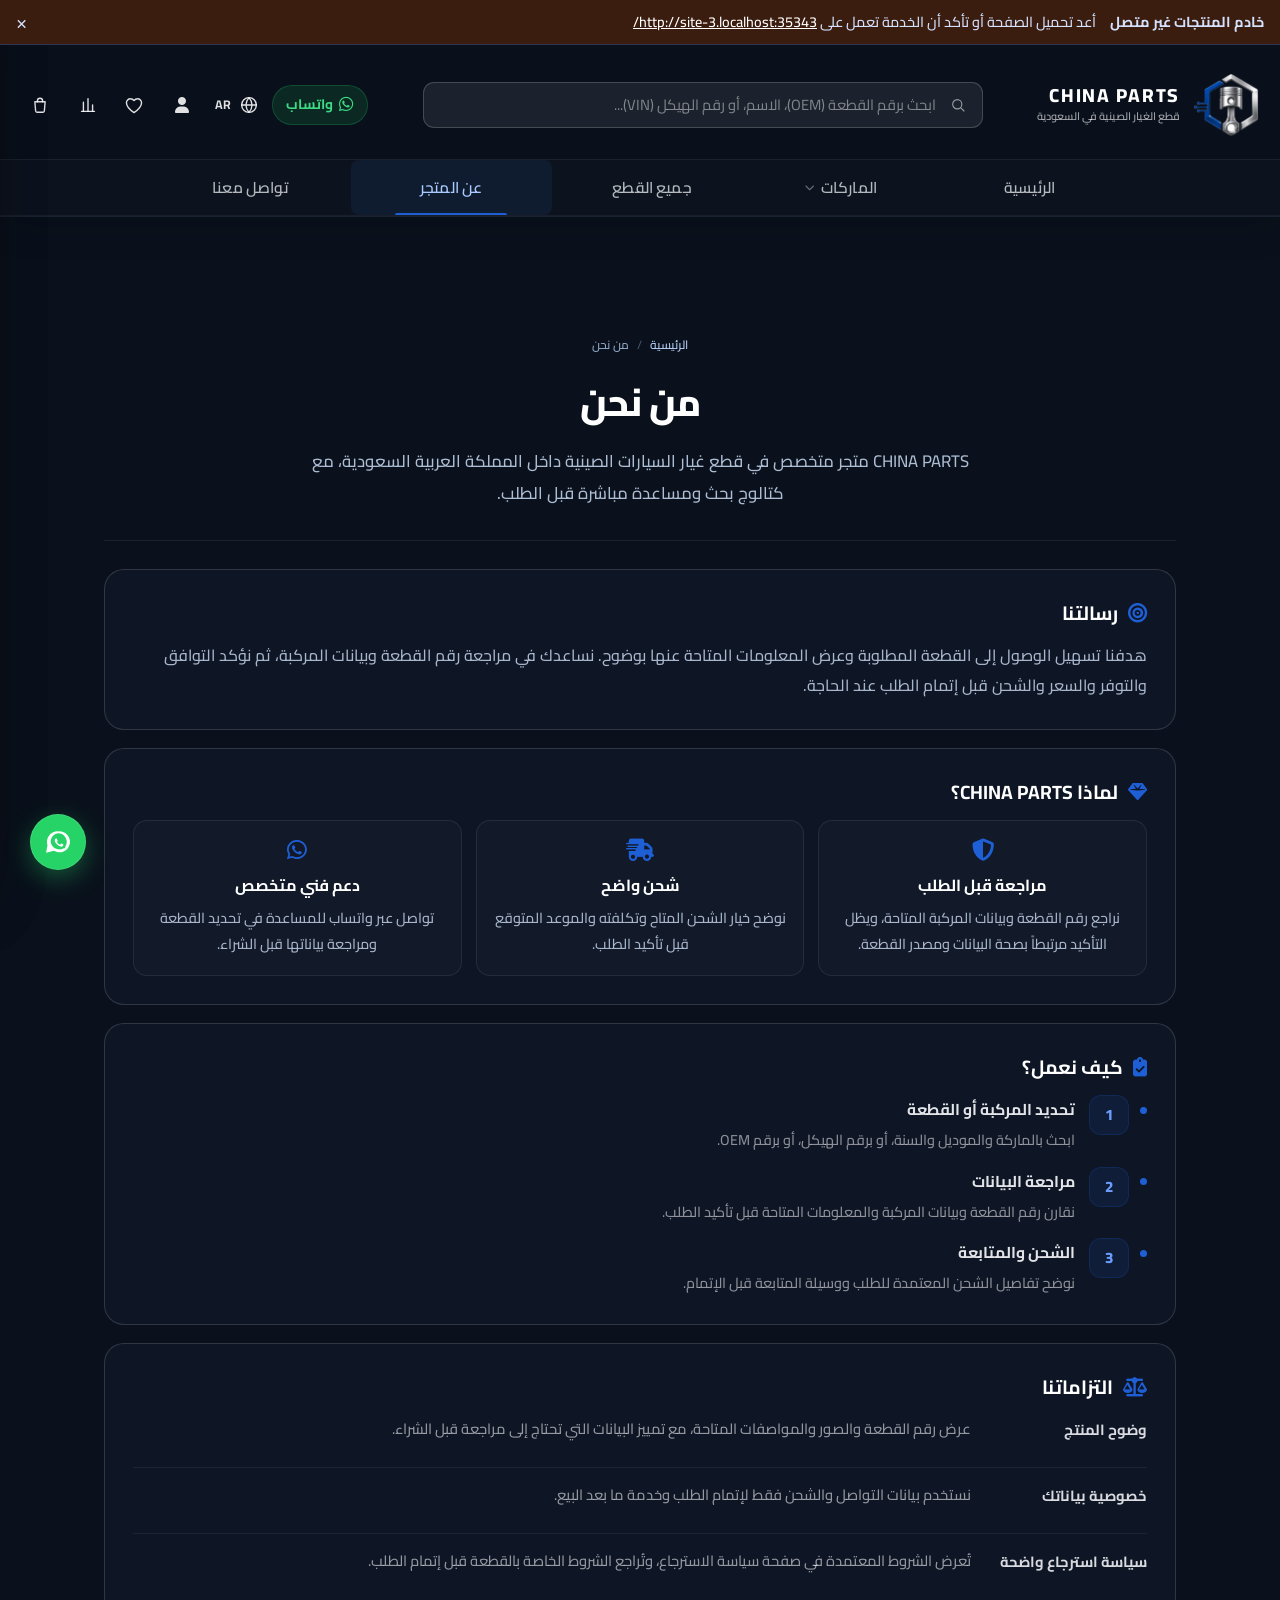
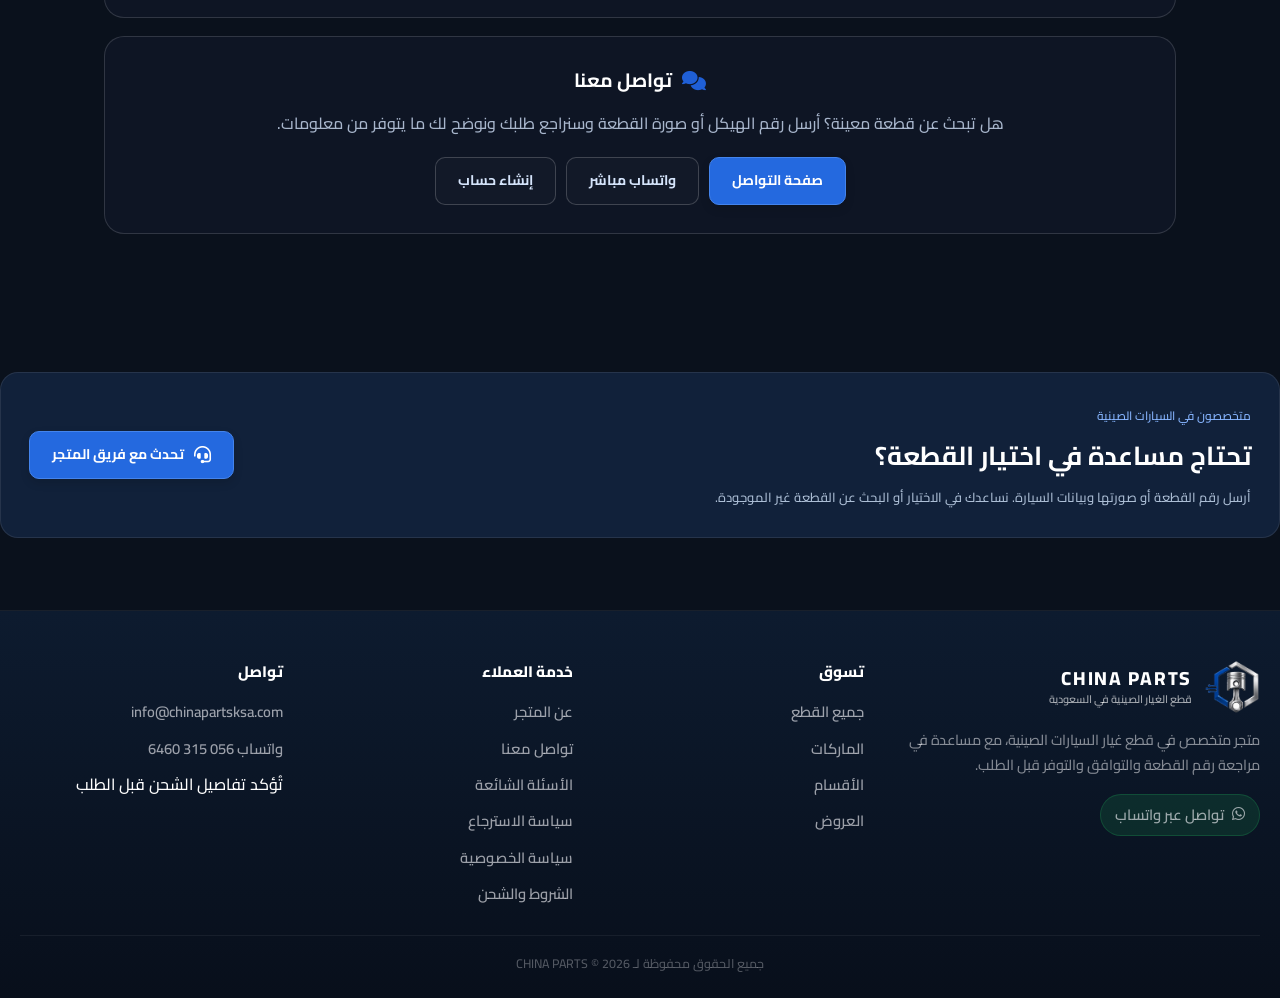
==== about.html @ 5eef3cdd "Deliver a curated CHINA PARTS storefront source branch. Include the hardened Python storefront, craw" ====
﻿<!DOCTYPE html>
<html lang="ar" dir="rtl">
<head>
    <meta charset="UTF-8">
    <meta name="viewport" content="width=device-width, initial-scale=1.0, viewport-fit=cover">
    <title>من نحن | CHINA PARTS</title>
    <meta name="description" content="تعرف على متجر CHINA PARTS المتخصص في قطع غيار السيارات الصينية في السعودية.">
    <meta name="robots" content="index,follow">
    <link rel="canonical" href="https://chinapartsksa.com/about.html">
    <meta property="og:type" content="website">
    <meta property="og:site_name" content="CHINA PARTS">
    <meta property="og:locale" content="ar_SA">
    <meta property="og:url" content="https://chinapartsksa.com/about.html">
    <meta property="og:title" content="من نحن | CHINA PARTS">
    <meta property="og:description" content="تعرف على متجر CHINA PARTS المتخصص في قطع غيار السيارات الصينية في السعودية.">
    <meta property="og:image" content="https://chinapartsksa.com/images/brand/china-parts-mark.png">
    <meta name="twitter:card" content="summary_large_image">
    <link rel="stylesheet" href="https://cdnjs.cloudflare.com/ajax/libs/font-awesome/6.4.0/css/all.min.css">
    <link rel="icon" href="images/brand/favicon.png?v=192" type="image/png">
    <link rel="apple-touch-icon" href="images/brand/china-parts-mark.png?v=192">
    <link rel="stylesheet" href="style.css?v=copy230">
</head>
<body>
    <header class="site-header">
        <div class="container header-main">
            <a href="index.html" class="logo">
                <span class="logo-mark" aria-hidden="true">
                    <img class="logo-mark-img" src="images/brand/china-parts-mark.png?v=192" width="96" height="96" alt="">
                </span>
                <span class="logo-text">
                    <strong data-translate="logo_text">CHINA PARTS</strong>
                    <small data-translate="logo_tagline">قطع الغيار الصينية في السعودية</small>
                </span>
            </a>
            <div class="global-search-container">
                <div class="global-search-input" style="position: relative;">
                    <input type="text" id="global-search-input" placeholder="ابحث برقم القطعة (OEM)، الاسم، أو رقم الهيكل (VIN)..." data-translate-placeholder="search_placeholder" autocomplete="off">
                    <i class="fa-solid fa-magnifying-glass"></i>
                </div>
                <div id="global-search-results" class="global-search-results" hidden>
                    <div id="global-search-loading" class="global-search-loading" hidden>
                        <i class="fa-solid fa-circle-notch fa-spin"></i> جاري البحث...
                    </div>
                    <div id="global-search-vin-notice" class="global-search-vin-notice" hidden>
                        <i class="fa-solid fa-car"></i> <span id="vin-vehicle-name"></span>
                    </div>
                    <div id="global-search-list"></div>
                </div>
            </div>
            <div class="header-actions">
                <a class="header-wa-link" href="https://wa.me/966563156460" target="_blank" rel="noopener" aria-label="واتساب">
                    <i class="fa-brands fa-whatsapp" aria-hidden="true"></i>
                    <span>واتساب</span>
                </a>
                <button class="btn-icon cart-trigger" type="button" aria-label="السلة">
                    <i class="fa-solid fa-bag-shopping"></i>
                    <span class="badge cart-badge" style="display:none">0</span>
                </button>
                <button class="mobile-menu-btn" type="button" aria-label="القائمة"><i class="fa-solid fa-bars"></i></button>
            </div>
        </div>
        <nav class="header-nav" aria-label="القائمة الرئيسية">
            <div class="container">
                <div class="nav-links">
                    <a href="index.html" class="nav-link" data-translate="home">الرئيسية</a>
                    <div class="dropdown">
                        <a href="#" class="nav-link"><span data-translate="brands">الماركات</span> <i class="fa-solid fa-chevron-down"></i></a>
                        <div class="dropdown-menu" id="brands-dropdown-menu"></div>
                    </div>
                    <a href="collection.html" class="nav-link" data-translate="all_parts">جميع القطع</a>
                    <a href="about.html" class="nav-link active" data-translate="about">عن المتجر</a>
                    <a href="contact.html" class="nav-link" data-translate="contact">تواصل معنا</a>
                </div>
            </div>
        </nav>
    </header>

    <main class="content-page">
        <div class="content-page-header">
            <div class="page-breadcrumb">
                <a href="index.html">الرئيسية</a>
                <span class="sep">/</span>
                <span>من نحن</span>
            </div>
            <h1>من نحن</h1>
            <p>CHINA PARTS متجر متخصص في قطع غيار السيارات الصينية داخل المملكة العربية السعودية، مع كتالوج بحث ومساعدة مباشرة قبل الطلب.</p>
        </div>

        <section class="content-panel">
            <h2><i class="fa-solid fa-bullseye"></i> رسالتنا</h2>
            <p>هدفنا تسهيل الوصول إلى القطعة المطلوبة وعرض المعلومات المتاحة عنها بوضوح. نساعدك في مراجعة رقم القطعة وبيانات المركبة، ثم نؤكد التوافق والتوفر والسعر والشحن قبل إتمام الطلب عند الحاجة.</p>
        </section>

        <section class="content-panel">
            <h2><i class="fa-solid fa-gem"></i> لماذا CHINA PARTS؟</h2>
            <div class="about-points">
                <div class="about-point">
                    <i class="fa-solid fa-shield-halved"></i>
                    <strong>مراجعة قبل الطلب</strong>
                    <span>نراجع رقم القطعة وبيانات المركبة المتاحة، ويظل التأكيد مرتبطاً بصحة البيانات ومصدر القطعة.</span>
                </div>
                <div class="about-point">
                    <i class="fa-solid fa-truck-fast"></i>
                    <strong>شحن واضح</strong>
                    <span>نوضح خيار الشحن المتاح وتكلفته والموعد المتوقع قبل تأكيد الطلب.</span>
                </div>
                <div class="about-point">
                    <i class="fa-brands fa-whatsapp"></i>
                    <strong>دعم فني متخصص</strong>
                    <span>تواصل عبر واتساب للمساعدة في تحديد القطعة ومراجعة بياناتها قبل الشراء.</span>
                </div>
            </div>
        </section>

        <section class="content-panel">
            <h2><i class="fa-solid fa-clipboard-check"></i> كيف نعمل؟</h2>
            <ol class="policy-flow">
                <li>
                    <span class="policy-flow-num">1</span>
                    <div>
                        <strong>تحديد المركبة أو القطعة</strong>
                        <p>ابحث بالماركة والموديل والسنة، أو برقم الهيكل، أو برقم OEM.</p>
                    </div>
                </li>
                <li>
                    <span class="policy-flow-num">2</span>
                    <div>
                        <strong>مراجعة البيانات</strong>
                        <p>نقارن رقم القطعة وبيانات المركبة والمعلومات المتاحة قبل تأكيد الطلب.</p>
                    </div>
                </li>
                <li>
                    <span class="policy-flow-num">3</span>
                    <div>
                        <strong>الشحن والمتابعة</strong>
                        <p>نوضح تفاصيل الشحن المعتمدة للطلب ووسيلة المتابعة قبل الإتمام.</p>
                    </div>
                </li>
            </ol>
        </section>

        <section class="content-panel">
            <h2><i class="fa-solid fa-scale-balanced"></i> التزاماتنا</h2>
            <ul class="policy-terms">
                <li>
                    <span class="policy-term-title">وضوح المنتج</span>
                    <span class="policy-term-desc">عرض رقم القطعة والصور والمواصفات المتاحة، مع تمييز البيانات التي تحتاج إلى مراجعة قبل الشراء.</span>
                </li>
                <li>
                    <span class="policy-term-title">خصوصية بياناتك</span>
                    <span class="policy-term-desc">نستخدم بيانات التواصل والشحن فقط لإتمام الطلب وخدمة ما بعد البيع.</span>
                </li>
                <li>
                    <span class="policy-term-title">سياسة استرجاع واضحة</span>
                    <span class="policy-term-desc">تُعرض الشروط المعتمدة في صفحة سياسة الاسترجاع، وتُراجع الشروط الخاصة بالقطعة قبل إتمام الطلب.</span>
                </li>
            </ul>
        </section>

        <section class="content-panel" style="text-align:center;">
            <h2 style="justify-content:center;"><i class="fa-solid fa-comments"></i> تواصل معنا</h2>
            <p style="margin-bottom:18px;">هل تبحث عن قطعة معينة؟ أرسل رقم الهيكل أو صورة القطعة وسنراجع طلبك ونوضح لك ما يتوفر من معلومات.</p>
            <div style="display:flex; gap:10px; justify-content:center; flex-wrap:wrap;">
                <a class="btn btn-primary" href="contact.html">صفحة التواصل</a>
                <a class="btn btn-outline" href="https://wa.me/966563156460" target="_blank" rel="noopener">واتساب مباشر</a>
                <a class="btn btn-outline" href="account.html">إنشاء حساب</a>
            </div>
        </section>
    </main>

    <footer class="site-footer">
                <div class="container footer-shell">
            <div class="footer-grid">
                <div class="footer-col footer-col-brand">
                    <div class="footer-brand-block">
                        <a href="index.html" class="logo">
                            <span class="logo-mark" aria-hidden="true">
                                <img class="logo-mark-img" src="images/brand/china-parts-mark.png?v=192" width="48" height="48" alt="CHINA PARTS">
                            </span>
                            <span class="logo-text">
                                <strong data-translate="logo_text">CHINA PARTS</strong>
                                <small data-translate="logo_tagline">قطع الغيار الصينية في السعودية</small>
                            </span>
                        </a>
                        <p class="footer-tag">متجر متخصص في قطع غيار السيارات الصينية، مع مساعدة في مراجعة رقم القطعة والتوافق والتوفر قبل الطلب.</p>
                        <a class="footer-wa" href="https://wa.me/966563156460" target="_blank" rel="noopener">
                            <i class="fa-brands fa-whatsapp" aria-hidden="true"></i> تواصل عبر واتساب
                        </a>
                    </div>
                </div>
                <div class="footer-col">
                    <h3>تسوق</h3>
                    <ul>
                        <li><a href="collection.html" data-translate="all_parts">جميع القطع</a></li>
                        <li><a href="index.html#brands-section">الماركات</a></li>
                        <li><a href="index.html#categories-section">الأقسام</a></li>
                        <li><a href="index.html#offers-section">العروض</a></li>
                    </ul>
                </div>
                <div class="footer-col">
                    <h3>خدمة العملاء</h3>
                    <ul>
                        <li><a href="about.html" data-translate="about">عن المتجر</a></li>
                        <li><a href="contact.html" data-translate="contact">تواصل معنا</a></li>
                        <li><a href="faq.html">الأسئلة الشائعة</a></li>
                        <li><a href="policy.html" data-translate="footer_policy_return">سياسة الاسترجاع</a></li>
                        <li><a href="privacy.html">سياسة الخصوصية</a></li>
                        <li><a href="terms.html">الشروط والشحن</a></li>
                    </ul>
                </div>
                <div class="footer-col">
                    <h3>تواصل</h3>
                    <ul>
                        <li><a href="mailto:info@chinapartsksa.com">info@chinapartsksa.com</a></li>
                        <li><a href="https://wa.me/966563156460" target="_blank" rel="noopener">واتساب 056 315 6460</a></li>
                        <li>تُؤكد تفاصيل الشحن قبل الطلب</li>
                    </ul>
                </div>
            </div>
            <p class="footer-copy" data-translate="copyright">&copy; 2026 CHINA PARTS — جميع الحقوق محفوظة</p>
        </div>
    </footer>

    <div class="drawer-overlay" id="drawer-overlay"></div>
    <div class="cart-drawer" id="cart-drawer">
        <div class="cart-header">
            <h3><i class="fa-solid fa-cart-shopping"></i> <span data-translate="cart_title">سلة المشتريات</span></h3>
            <button class="close-drawer"><i class="fa-solid fa-xmark"></i></button>
        </div>
        <div class="cart-body" id="cart-items-container"></div>
        <div class="cart-footer">
            <div class="cart-total"><span data-translate="total">المجموع:</span><span id="cart-total-price">0.00 ر.س</span></div>
            <button class="btn btn-primary btn-checkout" onclick="proceedToCheckout()" data-translate="checkout_btn">إرسال طلب التحقق</button>
        </div>
    </div>

    <script>window.ZID_LIVE = false; window.SALLA_LIVE = false;</script>
    <script src="ads-tracker.js?v=ads1"></script>
    <script src="app.js?v=copy230"></script>
<script src="store-experience.js?v=1" defer></script>
<script src="store-motion.js?v=1" defer></script>
</body>
</html>
---- style.css ----
@import url('https://fonts.googleapis.com/css2?family=Cairo:wght@500;600;700;800&display=swap');

:root {
  /* CHINA PARTS — blue/silver/white brand system */
  --color-bg: #0a111c;
  --color-surface: #0e1524;
  --color-surface-hover: #162033;
  --color-surface-light: #ffffff;
  --color-primary: #1f5fd6;
  --color-primary-dark: #1647a8;
  --color-primary-soft: rgba(31, 95, 214, 0.16);
  --color-secondary: #8fa3c2;
  --color-text-main: #ffffff;
  --color-text-muted: #a8b6cc;
  --color-soft-plate: #ffffff;
  --color-border: rgba(255, 255, 255, 0.14);
  --color-success: #00c853;
  --color-error: #ff3d00;
  --color-warning: #ffc107;

  --glass-bg: rgba(14, 21, 36, 0.92);
  --glass-border: rgba(255, 255, 255, 0.12);

  --font-ar: 'Cairo', 'Segoe UI', Tahoma, sans-serif;
  --font-en: 'Cairo', 'Segoe UI', Tahoma, sans-serif;

  --container-max-width: 1300px;
  --border-radius-sm: 8px;
  --border-radius-md: 12px;
  --border-radius-lg: 18px;
  --border-radius-pill: 50px;

  --shadow-sm: 0 4px 12px rgba(0, 0, 0, 0.18);
  --shadow-md: 0 10px 28px rgba(0, 0, 0, 0.28);
  --shadow-lg: 0 20px 48px rgba(0, 0, 0, 0.4);
  --shadow-glow: 0 0 26px rgba(31, 95, 214, 0.28);
  --transition-fast: 0.2s cubic-bezier(0.4, 0, 0.2, 1);
  --transition-smooth: 0.4s cubic-bezier(0.4, 0, 0.2, 1);

  --z-header: 1000;
  --z-dropdown: 1050;
  --z-drawer: 1100;
  --z-overlay: 1090;
  --z-toast: 1200;
}

/* Reset & Base */
*, *::before, *::after {
  box-sizing: border-box;
  margin: 0;
  padding: 0;
}

html {
  scroll-behavior: smooth;
  overflow-x: clip;
}

body {
  font-family: var(--font-ar);
  background-color: var(--color-bg);
  color: var(--color-text-main);
  line-height: 1.65;
  font-size: 16px;
  font-weight: 500;
  direction: rtl;
  overflow-x: clip;
  -webkit-font-smoothing: antialiased;
  -moz-osx-font-smoothing: grayscale;
  text-rendering: optimizeLegibility;
  font-synthesis: none;
  width: 100%;
  min-width: 0;
}

a {
  color: inherit;
  text-decoration: none;
  transition: color var(--transition-fast);
}

ul {
  list-style: none;
}

img {
  max-width: 100%;
  height: auto;
  display: block;
}

button, input, select {
  font-family: inherit;
  outline: none;
  border: none;
}

/* Utilities */
.container {
  max-width: var(--container-max-width);
  margin: 0 auto;
  padding-inline: 20px;
  width: 100%;
  box-sizing: border-box;
}
.d-flex { display: flex; }
.align-center { align-items: center; }
.justify-between { justify-content: space-between; }
.justify-center { justify-content: center; }
.gap-1 { gap: 0.5rem; }
.gap-2 { gap: 1rem; }
.gap-3 { gap: 1.5rem; }
.text-center { text-align: center; }
.text-primary { color: var(--color-primary); }
.text-muted { color: var(--color-text-muted); }
.mt-1 { margin-top: 1rem; }
.mt-2 { margin-top: 2rem; }
.mt-3 { margin-top: 3rem; }
.mb-1 { margin-bottom: 1rem; }
.mb-2 { margin-bottom: 2rem; }
.mb-3 { margin-bottom: 3rem; }

/* Buttons */
.btn {
  display: inline-flex;
  align-items: center;
  justify-content: center;
  gap: 0.5rem;
  padding: 0.75rem 1.5rem;
  border-radius: var(--border-radius-pill);
  font-weight: 700;
  cursor: pointer;
  transition: all var(--transition-smooth);
  text-transform: none;
  letter-spacing: 0;
}

.btn-primary {
  background: var(--color-primary);
  color: #fff;
  box-shadow: var(--shadow-glow);
}
.btn-primary:hover {
  background: var(--color-primary-dark);
  transform: translateY(-2px);
  box-shadow: 0 0 25px rgba(31, 95, 214, 0.45);
}
.btn:disabled,
.btn-primary:disabled,
.btn-outline:disabled {
  opacity: 0.55;
  cursor: not-allowed;
  transform: none;
  box-shadow: none;
}

.btn-outline {
  background: transparent;
  color: var(--color-primary);
  border: 1.5px solid var(--color-primary);
}
.btn-outline:hover {
  background: rgba(31, 95, 214, 0.12);
  transform: translateY(-2px);
}

.btn-icon {
  width: 40px;
  height: 40px;
  border-radius: 12px;
  background: transparent;
  color: rgba(255, 255, 255, 0.88);
  display: flex;
  align-items: center;
  justify-content: center;
  border: 0;
  cursor: pointer;
  transition: color .15s ease, background-color .15s ease;
  position: relative;
  font-size: 1rem;
  line-height: 1;
  text-decoration: none;
  flex-shrink: 0;
  box-shadow: none;
}
.btn-icon:hover {
  background: rgba(255, 255, 255, 0.1);
  color: #ffffff;
  box-shadow: none;
  border-color: transparent;
}
.btn-icon:active {
  background: rgba(31, 95, 214, 0.14);
  color: #a8c4ff;
}
.btn-icon .ui-icon,
.mobile-menu-btn .ui-icon,
.logo-mark .ui-icon,
.global-search-input .ui-icon {
  width: 22px;
  height: 22px;
  display: block;
  flex-shrink: 0;
  overflow: visible;
}
.btn-icon .badge {
  position: absolute;
  top: 2px;
  left: 2px;
  right: auto;
  background: var(--color-primary);
  color: #fff;
  font-size: 0.62rem;
  font-weight: 800;
  min-width: 15px;
  height: 15px;
  padding: 0 3px;
  border-radius: 999px;
  border: 0;
  display: inline-flex;
  align-items: center;
  justify-content: center;
  line-height: 1;
  letter-spacing: 0;
}

/* Header */
.site-header {
  position: sticky;
  top: 0;
  z-index: var(--z-header);
  background: rgba(10, 17, 28, 0.97);
  border-bottom: 1px solid rgba(170, 190, 230, 0.1);
  padding: 6px 0 0;
  overflow: visible;
}
@supports ((backdrop-filter: blur(1px)) or (-webkit-backdrop-filter: blur(1px))) {
  @media (min-width: 981px) {
    .site-header {
      background: rgba(10, 17, 28, 0.9);
      backdrop-filter: blur(14px);
      -webkit-backdrop-filter: blur(14px);
    }
  }
}
.header-main,
.header-wrapper {
  display: flex;
  flex-wrap: nowrap;
  align-items: center;
  gap: 16px;
  min-height: 108px;
  padding-block: 16px;
}
.logo {
  display: inline-flex;
  align-items: center;
  gap: 12px;
  color: var(--color-text-main);
  flex: 0 0 auto;
  text-decoration: none;
  padding: 0;
  border: 0;
  background: transparent;
  box-shadow: none;
  border-radius: 0;
  max-width: min(460px, 68vw);
}
.logo:hover {
  background: transparent;
  border: 0;
  opacity: 0.94;
}
.logo-mark {
  width: 68px;
  height: 68px;
  border-radius: 0;
  display: grid;
  place-items: center;
  background: transparent;
  border: 0;
  color: #8eb6ff;
  flex-shrink: 0;
  overflow: visible;
  box-shadow: none;
}
.logo-mark img,
.logo-mark-img {
  width: 100%;
  height: 100%;
  display: block;
  object-fit: contain;
  object-position: center;
  border-radius: 0;
  padding: 0;
  background: transparent;
  filter: none;
}
.logo-text {
  display: flex;
  flex-direction: column;
  gap: 3px;
  line-height: 1.12;
  min-width: 0;
  padding-block: 0;
  justify-content: center;
}
.logo-text strong,
.logo > span:not(.logo-mark):not(.logo-text) {
  font-size: 1.18rem;
  font-weight: 800;
  letter-spacing: 0.09em;
  white-space: nowrap;
  font-family: var(--font-en), var(--font-ar), sans-serif;
  color: #ffffff;
  background: none;
  -webkit-text-fill-color: unset;
  text-shadow: none;
  filter: none;
}
.logo-text small {
  font-size: 0.68rem;
  font-weight: 600;
  color: rgba(255, 255, 255, 0.62);
  white-space: normal;
  max-width: 250px;
  line-height: 1.35;
}
.logo i {
  color: inherit;
}
@media (max-width: 980px) {
  .header-main,
  .header-wrapper {
    min-height: 78px;
    gap: 10px;
  }
  .logo {
    gap: 10px;
    padding: 0;
    max-width: min(250px, 56vw);
  }
  .logo-mark {
    width: 48px;
    height: 48px;
  }
  .logo-text strong {
    font-size: 1.1rem;
    letter-spacing: 0.06em;
  }
  .logo-text small {
    display: none;
  }
}
@media (max-width: 576px) {
  .logo-mark {
    width: 44px;
    height: 44px;
  }
  .logo-text strong {
    font-size: 1.02rem;
  }
}

.header-nav {
  border-top: 1px solid rgba(255, 255, 255, 0.06);
  background: rgba(255, 255, 255, 0.01);
}
.header-nav .container {
  display: flex;
  align-items: stretch;
  justify-content: stretch;
}
.nav-links {
  display: flex;
  flex-wrap: nowrap;
  gap: 0;
  align-items: stretch;
  justify-content: space-between;
  min-height: 48px;
  width: 100%;
  max-width: 920px;
  margin-inline: auto;
}
.nav-link {
  display: inline-flex;
  align-items: center;
  justify-content: center;
  flex: 1 1 0;
  gap: 6px;
  font-size: 0.94rem;
  font-weight: 600;
  letter-spacing: 0.01em;
  color: rgba(245, 246, 250, 0.72);
  position: relative;
  padding: 14px 10px;
  border-radius: 0;
  background: transparent;
  transition: color .2s ease;
  white-space: nowrap;
  text-align: center;
}
.nav-link::after {
  content: '';
  position: absolute;
  inset-inline: 18%;
  bottom: 0;
  height: 2px;
  border-radius: 2px 2px 0 0;
  background: transparent;
  transition: background-color .2s ease;
}
.nav-link:hover {
  color: #fff;
  background: transparent;
}
.nav-link:hover::after {
  background: rgba(255, 255, 255, 0.28);
}
.nav-link.active {
  color: #7eabff;
  background: transparent;
}
.nav-link.active::after {
  background: #1f5fd6;
}
.nav-link .fa-chevron-down {
  font-size: 0.62rem;
  opacity: 0.55;
  margin-inline-start: 0;
  transition: transform .2s ease;
}
.dropdown.is-open > .nav-link .fa-chevron-down,
.dropdown:hover > .nav-link .fa-chevron-down {
  transform: rotate(180deg);
}

.header-actions {
  display: flex;
  align-items: center;
  gap: 8px;
  flex: 0 0 auto;
}
.header-wa-link {
  display: inline-flex;
  align-items: center;
  gap: 6px;
  height: 40px;
  padding: 0 13px;
  border-radius: 999px;
  background: rgba(37, 211, 102, 0.12);
  color: #3ddc84;
  border: 1px solid rgba(37, 211, 102, 0.22);
  font-size: 0.86rem;
  font-weight: 700;
  white-space: nowrap;
  transition: background .18s ease, transform .18s ease;
}
.header-wa-link:hover {
  background: rgba(37, 211, 102, 0.2);
  color: #5ee89a;
  transform: translateY(-1px);
}
.header-wa-link i {
  font-size: 1.05rem;
}
.lang-switcher-container {
  position: relative;
  flex: 0 0 auto;
}
.lang-switcher-btn {
  gap: 6px;
  min-width: 54px;
  padding-inline: 10px;
  font-size: 0.9rem;
}
.lang-switcher-btn .lang-label {
  font-size: 0.78rem;
  font-weight: 700;
  letter-spacing: 0.04em;
}
.lang-dropdown {
  position: absolute;
  top: calc(100% + 8px);
  inset-inline-end: 0;
  min-width: 148px;
  max-height: 260px;
  overflow-y: auto;
  background: #10141c;
  border: 1px solid rgba(255, 255, 255, 0.1);
  border-radius: 12px;
  box-shadow: 0 16px 36px rgba(0, 0, 0, 0.45);
  z-index: var(--z-dropdown);
  padding: 6px;
}
.lang-dropdown[hidden] {
  display: none !important;
}
.lang-dropdown button {
  display: block;
  width: 100%;
  text-align: start;
  padding: 10px 12px;
  border: 0;
  border-radius: 8px;
  background: transparent;
  color: rgba(245, 246, 250, 0.88);
  font-size: 0.9rem;
  font-family: inherit;
  cursor: pointer;
}
.lang-dropdown button:hover {
  background: rgba(31, 95, 214, 0.12);
  color: #fff;
}
.global-search-container {
  flex: 1 1 auto;
  width: auto;
  max-width: 520px;
  margin: 0;
  position: relative;
  min-width: 0;
}
.global-search-container:focus-within {
  max-width: 560px;
}

@media (min-width: 981px) {
  .header-main,
  .header-wrapper {
    display: grid;
    grid-template-columns: auto minmax(280px, 1fr) auto;
    gap: 16px 20px;
    align-items: center;
  }
  .logo {
    grid-column: 1;
  }
  .global-search-container {
    grid-column: 2;
    width: min(560px, 100%);
    max-width: 560px;
    justify-self: center;
    margin-inline: 0;
  }
  .global-search-container:focus-within {
    max-width: 600px;
    width: min(600px, 100%);
  }
  .header-actions {
    grid-column: 3;
    justify-self: end;
  }
  .header-nav .container {
    padding-inline: 20px;
  }
  .nav-links {
    max-width: 980px;
    justify-content: space-between;
    gap: 0;
  }
  .nav-link {
    padding: 15px 12px;
    font-size: 0.97rem;
  }
  .nav-link::after {
    inset-inline: 22%;
  }
}

.mobile-menu-btn {
  display: none;
  width: 36px;
  height: 36px;
  border-radius: 10px;
  font-size: 1rem;
  background: transparent;
  color: rgba(245, 246, 250, 0.88);
  border: 0;
  align-items: center;
  justify-content: center;
  cursor: pointer;
  flex-shrink: 0;
}
.mobile-menu-btn .ui-icon {
  width: 20px;
  height: 20px;
}

/* Dropdown Menu */
.dropdown {
  position: relative;
  flex: 1 1 0;
  display: flex;
  align-items: stretch;
  min-width: 0;
}
.dropdown > .nav-link {
  width: 100%;
  flex: 1 1 auto;
}
.dropdown-menu {
  position: absolute;
  top: calc(100% + 8px);
  right: 0;
  background: #0e1118;
  border: 1px solid rgba(255, 255, 255, 0.08);
  border-radius: 16px;
  box-shadow: 0 20px 48px rgba(0, 0, 0, 0.5);
  padding: 0;
  width: min(560px, 92vw);
  max-height: min(70vh, 480px);
  overflow: hidden;
  opacity: 0;
  visibility: hidden;
  transform: translateY(8px);
  transition: opacity .18s ease, transform .18s ease, visibility .18s ease;
  z-index: var(--z-dropdown);
  display: flex;
  flex-direction: column;
}
.dropdown-menu.brands-mega-menu,
.dropdown-menu.brands-list-menu {
  width: min(560px, 92vw);
  display: flex;
  flex-direction: column;
  gap: 0;
  padding: 0;
}
.dropdown.is-open .dropdown-menu {
  opacity: 1;
  visibility: visible;
  transform: translateY(0);
}
.dropdown.is-open > .nav-link .fa-chevron-down {
  transform: rotate(180deg);
}
.nav-link .fa-chevron-down {
  display: inline-block;
  transition: transform .2s ease;
}

.brands-dropdown-head {
  display: flex;
  align-items: center;
  justify-content: space-between;
  gap: 12px;
  padding: 14px 16px;
  border-bottom: 1px solid rgba(255, 255, 255, 0.06);
  background: rgba(255, 255, 255, 0.02);
}
.brands-dropdown-head > span {
  font-size: 0.88rem;
  font-weight: 700;
  color: rgba(245, 246, 250, 0.78);
}
.brands-dropdown-all {
  font-size: 0.8rem;
  font-weight: 600;
  color: #6b9dff;
}
.brands-dropdown-all:hover {
  color: #ffb07a;
}
.brands-dropdown-grid {
  display: grid;
  grid-template-columns: repeat(4, minmax(0, 1fr));
  gap: 8px;
  padding: 12px;
  overflow-y: auto;
  max-height: min(58vh, 400px);
}
.brand-menu-tile {
  display: flex;
  flex-direction: column;
  align-items: center;
  gap: 8px;
  padding: 12px 8px 10px;
  border-radius: 12px;
  text-decoration: none;
  color: rgba(245, 246, 250, 0.78);
  background: rgba(255, 255, 255, 0.02);
  border: 1px solid transparent;
  transition: background-color .18s ease, border-color .18s ease, color .18s ease;
  min-width: 0;
}
.brand-menu-tile:hover {
  background: rgba(255, 255, 255, 0.05);
  border-color: rgba(31, 95, 214, 0.22);
  color: #fff;
}
.brand-menu-tile .brand-mini-logo,
.brand-mini-logo.is-menu {
  width: 48px;
  height: 48px;
  border-radius: 12px;
  padding: 7px;
  background: var(--color-soft-plate);
  border: 1px solid rgba(255, 255, 255, 0.08);
  box-shadow: none;
}
.brand-menu-tile-name {
  font-size: 0.78rem;
  font-weight: 600;
  line-height: 1.3;
  text-align: center;
  max-width: 100%;
  overflow: hidden;
  text-overflow: ellipsis;
  white-space: nowrap;
}

.dropdown-item,
.brand-menu-card {
  display: flex;
  flex-direction: row;
  align-items: center;
  justify-content: flex-start;
  gap: 12px;
  padding: 10px 12px;
  border-radius: 10px;
  color: var(--color-text-main);
  font-size: 0.92rem;
  font-weight: 700;
  background: transparent;
  border: 1px solid transparent;
  min-width: 0;
  text-align: start;
  transition: border-color var(--transition-fast), background var(--transition-fast), color var(--transition-fast);
}
.dropdown-item img,
.dropdown-item .brand-mini-logo,
.brand-menu-card .brand-mini-logo {
  width: 40px;
  height: 40px;
  object-fit: contain;
  flex-shrink: 0;
  border-radius: 8px;
}
.dropdown-item span,
.brand-menu-card-text {
  overflow: hidden;
  text-overflow: ellipsis;
  white-space: nowrap;
  display: grid;
  gap: 1px;
  min-width: 0;
  width: auto;
  flex: 1;
}
.dropdown-item:hover,
.brand-menu-card:hover {
  background: rgba(31, 95, 214, 0.1);
  border-color: rgba(31, 95, 214, 0.2);
  color: #fff;
  transform: none;
}
.brand-menu-card-text strong {
  font-size: 0.9rem;
  font-weight: 800;
  overflow: hidden;
  text-overflow: ellipsis;
  white-space: nowrap;
}
.brand-menu-card-text small {
  color: #8b92a5;
  font-size: 0.72rem;
}

/* Hero Section */
.hero {
  position: relative;
  padding: 4.75rem 0 3.75rem;
  background:
    radial-gradient(ellipse 92% 58% at 50% -18%, rgba(47, 110, 214, 0.40), transparent 62%),
    radial-gradient(ellipse 42% 36% at 100% 88%, rgba(120, 168, 230, 0.12), transparent 58%),
    radial-gradient(ellipse 38% 32% at 0% 80%, rgba(31, 95, 214, 0.16), transparent 52%),
    linear-gradient(180deg, #122443 0%, #0c1730 38%, #0a111c 100%);
  overflow: hidden;
}
@media (min-width: 981px) {
  .hero {
    padding: 4.25rem 0 3.5rem;
  }
  .parts-finder {
    max-width: 1080px;
  }
}
@media (min-width: 981px) and (max-width: 1180px) {
  .parts-finder-fields {
    grid-template-columns: repeat(2, minmax(0, 1fr));
  }
  .parts-finder-submit {
    grid-column: 1 / -1;
    width: 100%;
  }
  .parts-finder-fields-vin {
    grid-template-columns: minmax(0, 1fr) auto;
  }
  .parts-finder-fields-vin .parts-finder-submit {
    grid-column: auto;
    width: auto;
  }
}
.hero::before {
  content: '';
  position: absolute;
  inset: 0;
  background:
    linear-gradient(115deg, transparent 36%, rgba(255, 255, 255, 0.045) 48%, transparent 58%),
    linear-gradient(180deg, transparent 62%, rgba(10, 17, 28, 0.35) 100%);
  z-index: 0;
  pointer-events: none;
}
.hero::after {
  content: '';
  position: absolute;
  inset-inline: 8%;
  bottom: 18%;
  height: 1px;
  background: linear-gradient(90deg, transparent, rgba(170, 198, 240, 0.28), transparent);
  z-index: 0;
  pointer-events: none;
}
.hero-content {
  text-align: center;
  max-width: 920px;
  margin: 0 auto;
  position: relative;
  z-index: 1;
}
.hero-badge {
  display: none;
}
.hero-title {
  font-size: clamp(1.85rem, 4.2vw, 2.85rem);
  font-weight: 800;
  line-height: 1.35;
  margin-bottom: 0.85rem;
  letter-spacing: 0;
  max-width: 12em;
  margin-inline: auto;
  color: #ffffff;
  text-wrap: balance;
  text-shadow: 0 2px 18px rgba(0, 0, 0, 0.45);
}
.hero-title span {
  color: var(--color-primary);
  text-shadow: none;
}
.hero-subtitle {
  font-size: 1.05rem;
  font-weight: 600;
  color: #b7bfcf;
  margin-bottom: 1.35rem;
  max-width: 36rem;
  margin-inline: auto;
  line-height: 1.75;
}
.hero-trust {
  display: flex;
  flex-wrap: wrap;
  justify-content: center;
  gap: 10px 18px;
  margin: 18px 0 0;
  padding: 0;
  list-style: none;
}
.hero-trust li {
  display: inline-flex;
  align-items: center;
  gap: 8px;
  color: rgba(245, 246, 250, 0.72);
  font-size: 0.86rem;
  font-weight: 700;
}
.hero-trust li::before {
  content: "";
  width: 7px;
  height: 7px;
  border-radius: 50%;
  background: #3ddc84;
  box-shadow: 0 0 0 4px rgba(61, 220, 132, 0.12);
}

/* Parts Finder — premium vehicle / VIN search */
.parts-finder {
  max-width: 920px;
  margin: 0 auto;
  text-align: center;
  position: relative;
  z-index: 6;
}
.parts-finder-tabs {
  display: inline-flex;
  padding: 5px;
  margin-bottom: 16px;
  border-radius: 999px;
  background: rgba(255, 255, 255, 0.06);
  border: 1px solid rgba(255, 255, 255, 0.12);
  gap: 4px;
}
.parts-finder-tab {
  appearance: none;
  border: 0;
  background: transparent;
  color: #a8b0c2;
  font-family: inherit;
  font-size: 0.95rem;
  font-weight: 700;
  padding: 11px 24px;
  border-radius: 999px;
  cursor: pointer;
  transition: color var(--transition-fast), background var(--transition-fast), box-shadow var(--transition-fast);
  min-width: 128px;
}
.parts-finder-tab:hover {
  color: #fff;
}
.parts-finder-tab.is-active {
  background: var(--color-primary);
  color: #fff;
  box-shadow: 0 8px 20px rgba(31, 95, 214, 0.28);
}
.parts-finder-panel {
  background: #12151e;
  border: 1px solid rgba(255, 255, 255, 0.1);
  border-radius: 16px;
  padding: 14px;
  box-shadow: 0 24px 48px rgba(0, 0, 0, 0.4);
  position: relative;
  overflow: visible;
}
.parts-finder-fields[hidden],
.parts-finder-fields-vin[hidden] {
  display: none !important;
}
.parts-finder-fields {
  display: grid;
  grid-template-columns: repeat(4, minmax(0, 1fr)) auto;
  gap: 10px 12px;
  align-items: end;
}
.parts-finder-fields-vin {
  grid-template-columns: minmax(0, 1fr) auto;
  align-items: end;
}
.parts-finder-field {
  display: flex;
  flex-direction: column;
  align-items: stretch;
  gap: 7px;
  text-align: start;
  min-width: 0;
}
.parts-finder-field-grow {
  flex: 1;
}
.parts-finder-label {
  font-size: 0.8rem;
  font-weight: 700;
  letter-spacing: 0.02em;
  color: #c4cad8;
  padding-inline: 2px;
}
.parts-finder-field select,
.parts-finder-field input {
  width: 100%;
  background-color: #0b0d12;
  border: 1px solid rgba(255, 255, 255, 0.16);
  color: #fff;
  padding: 13px 14px;
  border-radius: 12px;
  font-size: 0.95rem;
  font-family: inherit;
  transition: border-color var(--transition-fast), background-color var(--transition-fast), box-shadow var(--transition-fast);
  appearance: none;
}
.parts-finder-field select {
  padding-inline-end: 2rem;
  background-image: url("data:image/svg+xml,%3Csvg xmlns='http://www.w3.org/2000/svg' width='12' height='8' viewBox='0 0 12 8'%3E%3Cpath fill='%23c4cad8' d='M1.4.6 6 5.2 10.6.6 12 2 6 8 0 2z'/%3E%3C/svg%3E");
  background-repeat: no-repeat;
  background-position: left 14px center;
  background-size: 10px;
}
html[dir="ltr"] .parts-finder-field select {
  background-position: right 14px center;
}
.parts-finder-field input {
  font-family: var(--font-en), ui-monospace, monospace;
  letter-spacing: 0.06em;
  text-transform: uppercase;
}
.parts-finder-field select:focus,
.parts-finder-field input:focus {
  border-color: rgba(31, 95, 214, 0.7);
  background-color: #10131a;
  box-shadow: 0 0 0 3px rgba(31, 95, 214, 0.16);
  outline: none;
}
.parts-finder-field select:disabled {
  opacity: 0.5;
  cursor: not-allowed;
}
.parts-finder-field select option {
  background: var(--color-surface);
  color: #fff;
}
.parts-finder-submit {
  height: 48px;
  min-height: 48px;
  padding: 0 22px;
  white-space: nowrap;
  border-radius: 12px;
  align-self: end;
  width: auto;
  min-width: 118px;
  gap: 8px;
}
.parts-finder-hint {
  margin-top: 14px;
  font-size: 0.9rem;
  color: #9aa3b5;
  line-height: 1.5;
}

/* Legacy search-widget hooks (kept for safety) */
.search-widget {
  background: rgba(15, 18, 26, 0.75);
  backdrop-filter: blur(24px);
  -webkit-backdrop-filter: blur(24px);
  border: 1px solid rgba(255, 255, 255, 0.05);
  padding: 30px;
  border-radius: var(--border-radius-lg);
  box-shadow: 0 30px 60px rgba(0,0,0,0.5), 0 0 30px rgba(31, 95, 214, 0.04);
  display: flex;
  flex-direction: column;
  align-items: stretch;
  gap: 20px;
  max-width: 950px;
  margin: 0 auto;
  position: relative;
  z-index: 2;
}
.search-input-group {
  flex: 1;
  position: relative;
}
.search-input-group i {
  position: absolute;
  right: 15px;
  top: 50%;
  transform: translateY(-50%);
  color: var(--color-text-muted);
  font-size: 1.1rem;
}
.search-widget select, .search-widget input {
  width: 100%;
  background: rgba(0, 0, 0, 0.25);
  border: 1px solid rgba(255, 255, 255, 0.06);
  color: #fff;
  padding: 14px 15px 14px 40px;
  border-radius: var(--border-radius-md);
  font-size: 1rem;
  transition: all var(--transition-fast);
  appearance: none;
}
.search-widget select {
  padding: 14px 40px 14px 15px;
}
.search-widget select:focus, .search-widget input:focus {
  border-color: var(--color-primary);
  background: rgba(0, 0, 0, 0.4);
  box-shadow: 0 0 0 4px rgba(31, 95, 214, 0.12);
}
.search-widget select option {
  background: var(--color-surface);
  color: #fff;
}
.search-widget .btn-search {
  padding: 14px 30px;
  font-size: 1.1rem;
  white-space: nowrap;
}

/* Section Titles */
.section-header {
  display: flex;
  justify-content: space-between;
  align-items: flex-end;
  gap: 16px;
  margin-bottom: 2rem;
}
.section-header-stack {
  align-items: flex-end;
  flex-wrap: wrap;
}
.section-heading {
  flex: 1;
  min-width: 220px;
}
.section-action {
  flex-shrink: 0;
  align-self: center;
}
.section-title {
  font-size: 2rem;
  font-weight: 800;
  position: relative;
  display: inline-block;
  margin: 0;
  line-height: 1.25;
  color: #ffffff;
}
.section-title::after {
  content: '';
  position: absolute;
  bottom: -10px;
  right: 0;
  width: 40%;
  height: 3px;
  background: var(--color-primary);
  border-radius: 3px;
}
.section-subtitle {
  color: var(--color-text-muted);
  margin: 1rem 0 0;
  font-size: 0.98rem;
  line-height: 1.6;
  max-width: 36rem;
}
.section-more {
  display: flex;
  justify-content: center;
  margin-top: 1.25rem;
}
.products-all-wrap {
  margin-top: 1.5rem;
}
.products-all-btn {
  min-width: min(280px, 100%);
  justify-content: center;
  gap: 10px;
}
.product-card-all {
  display: flex;
  flex-direction: column;
  align-items: center;
  justify-content: center;
  gap: 10px;
  min-height: 280px;
  padding: 24px 18px;
  text-decoration: none;
  text-align: center;
  background: rgba(31, 95, 214, 0.06);
  border: 1px dashed rgba(31, 95, 214, 0.35);
  color: rgba(245, 246, 250, 0.88);
  transition: background-color .2s ease, border-color .2s ease, color .2s ease;
}
.product-card-all:hover {
  background: rgba(31, 95, 214, 0.12);
  border-color: rgba(31, 95, 214, 0.5);
  border-style: solid;
  color: #fff;
}
.product-card-all-icon {
  width: 52px;
  height: 52px;
  border-radius: 14px;
  display: grid;
  place-items: center;
  background: rgba(31, 95, 214, 0.14);
  color: #6b9dff;
  font-size: 1.25rem;
}
.product-card-all strong {
  font-size: 1.05rem;
  font-weight: 800;
}
.product-card-all span:last-child {
  font-size: 0.85rem;
  font-weight: 500;
  color: rgba(245, 246, 250, 0.5);
}
.product-card-all:hover span:last-child {
  color: rgba(245, 246, 250, 0.7);
}

/* Product Cards */
.products-grid {
  display: grid;
  grid-template-columns: repeat(auto-fill, minmax(min(260px, 100%), 1fr));
  gap: 18px;
}
.product-card {
  background: #0f121a;
  border: 1px solid rgba(255, 255, 255, 0.14);
  border-radius: 16px;
  overflow: hidden;
  transition: border-color .2s ease, background-color .2s ease;
  position: relative;
  display: flex;
  flex-direction: column;
  height: 100%;
  min-width: 0;
}
.product-card:hover {
  transform: translateY(-3px);
  border-color: rgba(31, 95, 214, 0.42);
  box-shadow: 0 14px 32px rgba(0, 0, 0, 0.32);
  background: #121722;
}
.product-card-img-wrap {
  position: relative;
  aspect-ratio: 1 / 1;
  padding-top: 0;
  background: var(--color-soft-plate);
  display: block;
  overflow: hidden;
}
.product-card-img-wrap img {
  position: absolute;
  top: 0;
  left: 0;
  width: 100%;
  height: 100%;
  object-fit: contain;
  padding: 16px;
  transition: transform .25s ease;
}
.product-card-img-wrap.has-dual {
  display: block;
  background: var(--color-soft-plate);
}
.product-card-img-wrap.has-dual .product-img {
  position: absolute;
  inset: 0;
  width: 100%;
  height: 100%;
  padding: 16px;
  background: var(--color-soft-plate);
  transition: opacity .28s ease, transform .28s ease;
}
.product-card-img-wrap.has-dual .product-img.is-primary {
  opacity: 1;
  z-index: 1;
}
.product-card-img-wrap.has-dual .product-img.is-secondary {
  opacity: 0;
  z-index: 0;
}
.product-card:hover .product-card-img-wrap.has-dual .product-img.is-primary {
  opacity: 0;
  transform: scale(1.02);
}
.product-card:hover .product-card-img-wrap.has-dual .product-img.is-secondary {
  opacity: 1;
  transform: scale(1.03);
}
.product-card:hover .product-card-img-wrap:not(.has-dual) img {
  transform: scale(1.03);
}
.product-ribbon {
  position: absolute;
  top: auto;
  bottom: 10px;
  inset-inline-start: 10px;
  z-index: 2;
  padding: 4px 8px;
  border-radius: 8px;
  background: rgba(20, 22, 28, 0.82);
  color: #ffb4a3;
  font-size: 0.7rem;
  font-weight: 700;
}
.product-image-count {
  position: absolute;
  bottom: 10px;
  top: auto;
  inset-inline-end: 10px;
  z-index: 2;
  display: inline-flex;
  align-items: center;
  gap: 4px;
  padding: 4px 8px;
  border-radius: 999px;
  background: rgba(15, 18, 26, 0.78);
  color: #f2f5f8;
  font-size: 0.68rem;
  font-weight: 700;
  letter-spacing: 0.02em;
}
.product-badge,
.product-brand {
  display: none;
}
.product-card-body {
  padding: 14px;
  display: flex;
  flex-direction: column;
  flex: 1;
  gap: 8px;
  min-width: 0;
}
.product-brand-badge {
  position: absolute;
  top: 10px;
  inset-inline-end: 10px;
  z-index: 4;
  display: inline-flex;
  align-items: center;
  justify-content: center;
  pointer-events: none;
}
.product-brand-badge .brand-mini-logo.is-overlay {
  width: 44px;
  height: 44px;
  border-radius: 12px;
  padding: 7px;
  background: var(--color-soft-plate);
  border: 1px solid rgba(15, 18, 26, 0.06);
  box-shadow: 0 3px 12px rgba(15, 18, 26, 0.14);
  display: inline-flex;
  align-items: center;
  justify-content: center;
  overflow: hidden;
}
.product-brand-badge .brand-mini-logo.is-overlay img {
  width: 100%;
  height: 100%;
  object-fit: contain;
  display: block;
  filter: none;
  opacity: 1;
}
.product-brand-badge .brand-mini-logo.is-overlay.is-empty {
  background: #cfd8e6;
  color: #5b6b82;
}
.product-brand-badge .brand-mini-logo.is-overlay i {
  font-size: 1rem;
}
.product-brand-badge .brand-mini-logo,
.brand-mini-logo.is-card {
  width: 34px;
  height: 34px;
  border-radius: 9px;
  padding: 4px;
  background: var(--color-soft-plate);
  border: 1px solid rgba(15, 18, 26, 0.06);
  box-shadow: 0 4px 12px rgba(0, 0, 0, 0.14);
}
.product-brand-line {
  display: flex;
  align-items: center;
  gap: 8px;
  min-width: 0;
  font-size: 0.8rem;
  font-weight: 700;
  color: rgba(245, 246, 250, 0.82);
  letter-spacing: 0.01em;
}
.product-brand-line .brand-mini-logo,
.product-brand-line .brand-mini-logo.is-card {
  width: 28px;
  height: 28px;
  border-radius: 7px;
  padding: 3px;
  box-shadow: none;
}
.product-brand-name {
  overflow: hidden;
  text-overflow: ellipsis;
  white-space: nowrap;
  min-width: 0;
}
.product-title {
  font-size: 0.95rem;
  font-weight: 700;
  margin: 0;
  line-height: 1.55;
  color: rgba(245, 246, 250, 0.92);
  display: -webkit-box;
  -webkit-line-clamp: 2;
  -webkit-box-orient: vertical;
  overflow: hidden;
  overflow-wrap: anywhere;
  word-break: break-word;
  min-height: 0;
  min-width: 0;
}
.product-title:hover {
  color: #7eabff;
}
.product-oem {
  font-size: 0.78rem;
  font-weight: 500;
  color: rgba(245, 246, 250, 0.55);
  font-family: var(--font-en);
  direction: ltr;
  text-align: start;
  overflow: hidden;
  text-overflow: ellipsis;
  white-space: nowrap;
  min-width: 0;
}
.product-meta {
  display: none;
}
.product-footer {
  margin-top: auto;
  display: flex;
  flex-direction: column;
  align-items: stretch;
  gap: 10px;
  padding-top: 12px;
  border-top: 1px solid rgba(255, 255, 255, 0.06);
  min-width: 0;
}
.product-price-block {
  display: flex;
  align-items: baseline;
  justify-content: space-between;
  gap: 8px;
  min-width: 0;
}
.product-price {
  font-size: 1.05rem;
  font-weight: 800;
  color: #6b9dff;
  font-family: var(--font-en);
  line-height: 1.25;
  overflow: hidden;
  text-overflow: ellipsis;
  white-space: nowrap;
  min-width: 0;
}
.product-stock {
  font-size: 0.72rem;
  font-weight: 600;
  line-height: 1.3;
  flex-shrink: 0;
}
.product-stock.is-in {
  color: rgba(90, 200, 140, 0.9);
}
.product-stock.is-out {
  color: rgba(255, 140, 110, 0.9);
}
.product-card-tools {
  position: absolute;
  top: 10px;
  inset-inline-start: 10px;
  z-index: 5;
  display: flex;
  flex-direction: row;
  gap: 8px;
}
.product-card-tools.is-under-card {
  position: static;
  top: auto;
  inset-inline-start: auto;
  z-index: auto;
  width: 100%;
  gap: 8px;
  margin-top: 2px;
}
.product-card-tools.is-under-card .product-tool-btn {
  flex: 1 1 0;
  width: auto;
  min-height: 38px;
  height: auto;
  border-radius: 12px;
  gap: 6px;
  padding: 8px 10px;
}
.product-tool-label {
  display: none;
  font-size: 0.75rem;
  font-weight: 700;
  line-height: 1;
}
.product-card-tools.is-under-card .product-tool-label {
  display: inline;
}
.product-tool-btn {
  width: 40px;
  height: 40px;
  border: 1.5px solid rgba(15, 18, 26, 0.12);
  border-radius: 999px;
  background: #fff;
  color: #111827;
  display: inline-flex;
  align-items: center;
  justify-content: center;
  cursor: pointer;
  box-shadow: 0 3px 12px rgba(15, 18, 26, 0.22);
  transition: background-color .15s ease, color .15s ease, border-color .15s ease, transform .15s ease;
}
.product-tool-btn .ui-icon {
  width: 20px;
  height: 20px;
  display: block;
  stroke-width: 2.25;
}
.product-tool-btn:hover {
  background: #f3f7ff;
  color: #1f5fd6;
  border-color: rgba(31, 95, 214, 0.35);
  transform: translateY(-1px);
}
.product-tool-btn.active {
  background: #1f5fd6;
  border-color: #1f5fd6;
  color: #fff;
  box-shadow: 0 4px 14px rgba(31, 95, 214, 0.4);
}
.product-cta {
  width: 100%;
  min-height: 40px;
  border: 0;
  border-radius: 12px;
  display: inline-flex;
  align-items: center;
  justify-content: center;
  gap: 8px;
  padding: 0 14px;
  background: #1f5fd6;
  color: #fff;
  font-weight: 700;
  font-size: 0.9rem;
  text-decoration: none;
  cursor: pointer;
  transition: background-color .18s ease;
}
.product-cta .ui-icon {
  width: 16px;
  height: 16px;
  display: block;
}
.product-cta:hover {
  background: #e85f00;
  color: #fff;
}
.product-cta-row {
  display: flex;
  gap: 8px;
  width: 100%;
}
.product-cta-row .product-cta {
  flex: 1 1 0;
  min-width: 0;
  padding: 0 8px;
  font-size: 0.82rem;
}
.product-cta.is-buy-now {
  background: #111827;
  color: #fff;
}
.product-cta.is-buy-now:hover {
  background: #000;
  color: #fff;
}
.product-cta.is-wa {
  background: #1fad55;
}
.product-cta.is-wa:hover {
  background: #189846;
}
.product-actions {
  display: none;
}
.product-icon-btn,
.product-buy,
.btn-add-cart {
  width: 38px;
  height: 38px;
  border-radius: 10px;
  background: rgba(255, 255, 255, 0.04);
  color: rgba(245, 246, 250, 0.88);
  border: 0;
  cursor: pointer;
  display: inline-flex;
  align-items: center;
  justify-content: center;
  transition: background-color .18s ease, color .18s ease;
  text-decoration: none;
}
.product-icon-btn .ui-icon,
.product-buy .ui-icon,
.btn-add-cart .ui-icon {
  width: 17px;
  height: 17px;
  display: block;
}
.product-icon-btn:hover,
.btn-add-cart:hover {
  background: rgba(255, 255, 255, 0.08);
  color: #fff;
  transform: none;
}
.product-buy {
  background: rgba(31, 95, 214, 0.16);
  color: #7eabff;
}
.product-buy:hover {
  background: rgba(31, 95, 214, 0.24);
  color: #a8c4ff;
}
.product-buy.is-wa {
  background: rgba(37, 211, 102, 0.14);
  color: #2fd877;
}
.product-buy.is-wa:hover {
  background: rgba(37, 211, 102, 0.2);
  color: #5ce69a;
}
.product-icon-btn.active {
  background: rgba(31, 95, 214, 0.16);
  color: #7eabff;
}
.btn-wa-mini {
  background: rgba(37, 211, 102, 0.1) !important;
  color: #3ddc84 !important;
  border-color: rgba(37, 211, 102, 0.25) !important;
}
.img-fallback {
  position: absolute;
  inset: 0;
  z-index: 1;
  display: grid;
  place-items: center;
  color: #9aa3b2;
  font-size: 1.6rem;
  background: #eef1f5;
  min-height: 0;
}
.img-fallback[hidden] {
  display: none !important;
}
.product-card-img-wrap img[hidden],
.product-card-img-wrap img.is-broken {
  display: none !important;
}
.btn-add-cart.active,
.product-icon-btn.active {
  background: rgba(31, 95, 214, 0.16);
  border-color: rgba(31, 95, 214, 0.3);
  color: #7eabff;
}
.btn-add-cart:disabled {
  transform: none;
  background: rgba(255,255,255,0.05);
  color: var(--color-text-muted);
}

/* Features — quiet trust strip */
.features-grid {
  display: grid;
  grid-template-columns: repeat(3, 1fr);
  gap: 1px;
  padding: 0;
  margin: 48px auto 64px;
  background: rgba(255, 255, 255, 0.14);
  border: 1px solid rgba(255, 255, 255, 0.16);
  border-radius: 16px;
  overflow: hidden;
}
.feature-card {
  text-align: right;
  padding: 28px 24px;
  background: #0f121a;
  border-radius: 16px;
  border: 1px solid rgba(255, 255, 255, 0.08);
  transition: background-color .2s ease, border-color .2s ease, transform .2s ease;
}
.feature-card:hover {
  transform: translateY(-2px);
  border-color: rgba(31, 95, 214, 0.28);
  background: #141822;
}
.feature-icon {
  width: 40px;
  height: 40px;
  margin: 0 0 14px;
  background: #ffffff;
  color: #1f5fd6;
  border: 1px solid rgba(255, 255, 255, 0.9);
  border-radius: 12px;
  display: flex;
  align-items: center;
  justify-content: center;
  font-size: 1rem;
  box-shadow: 0 4px 12px rgba(0, 0, 0, 0.18);
}
.feature-card h3 {
  font-size: 1.02rem;
  font-weight: 700;
  margin-bottom: 8px;
  color: rgba(245, 246, 250, 0.92);
}
.feature-card p {
  color: rgba(245, 246, 250, 0.55);
  font-size: 0.9rem;
  line-height: 1.7;
  margin: 0;
}
@media (max-width: 800px) {
  .features-grid {
    grid-template-columns: 1fr;
  }
}

/* Brands Marquee */
.brands-marquee {
  overflow: hidden;
  padding: 28px 0;
  background: rgba(255,255,255,0.02);
  border-top: 1px solid var(--color-border);
  border-bottom: 1px solid var(--color-border);
}
.marquee-content {
  display: flex;
  gap: 18px;
  width: max-content;
  animation: marquee 40s linear infinite;
}
.marquee-item {
  flex-shrink: 0;
  width: 148px;
  height: 84px;
  display: flex;
  align-items: center;
  justify-content: center;
  background: var(--color-soft-plate);
  border-radius: 14px;
  padding: 12px 16px;
  filter: none;
  opacity: 1;
  transition: opacity var(--transition-fast), transform var(--transition-fast);
  box-shadow: 0 6px 16px rgba(0,0,0,0.14);
}
.marquee-item:hover {
  opacity: 1;
  transform: translateY(-2px);
}
.marquee-item img {
  max-width: 100%;
  max-height: 58px;
  width: auto;
  height: auto;
  object-fit: contain;
  filter: none;
}
.marquee-item span {
  color: #111;
  font-weight: 700;
  font-size: 0.85rem;
}
@keyframes marquee {
  0% { transform: translateX(0); }
  100% { transform: translateX(50%); }
}

/* Cart Drawer */
.drawer-overlay {
  position: fixed;
  inset: 0;
  background: rgba(0,0,0,0.55);
  z-index: var(--z-overlay);
  opacity: 0;
  visibility: hidden;
  transition: opacity 0.12s ease-out, visibility 0.12s ease-out;
}
.drawer-overlay.active {
  opacity: 1;
  visibility: visible;
}
.cart-drawer {
  position: fixed;
  top: 0;
  left: -400px; /* RTL means drawer comes from left */
  width: 400px;
  max-width: 100%;
  height: 100vh;
  background: var(--color-surface);
  z-index: var(--z-drawer);
  transition: transform 0.14s ease-out;
  display: flex;
  flex-direction: column;
  box-shadow: 10px 0 30px rgba(0,0,0,0.5);
}
.cart-drawer.open {
  transform: translateX(400px);
}
.cart-header {
  padding: 20px;
  border-bottom: 1px solid var(--color-border);
  display: flex;
  justify-content: space-between;
  align-items: center;
}
.cart-header h3 {
  font-size: 1.25rem;
  display: flex;
  align-items: center;
  gap: 10px;
}
.close-drawer {
  background: transparent;
  color: var(--color-text-muted);
  font-size: 1.25rem;
  cursor: pointer;
  width: 32px;
  height: 32px;
  border-radius: 50%;
  display: flex;
  align-items: center;
  justify-content: center;
}
.close-drawer:hover {
  background: rgba(255,255,255,0.1);
  color: #fff;
}
.cart-body {
  flex: 1;
  overflow-y: auto;
  padding: 20px;
}
.cart-item {
  display: flex;
  gap: 15px;
  padding-bottom: 15px;
  margin-bottom: 15px;
  border-bottom: 1px solid rgba(255,255,255,0.05);
}
.cart-item-img {
  width: 70px;
  height: 70px;
  background: rgba(255,255,255,0.05);
  border-radius: var(--border-radius-sm);
  padding: 5px;
}
.cart-item-img img {
  width: 100%;
  height: 100%;
  object-fit: contain;
}
.cart-item-info {
  flex: 1;
}
.cart-item-title {
  font-size: 0.95rem;
  font-weight: 600;
  margin-bottom: 5px;
  display: -webkit-box;
  -webkit-line-clamp: 2;
  -webkit-box-orient: vertical;
  overflow: hidden;
}
.cart-item-price {
  color: var(--color-primary);
  font-weight: 700;
  font-family: var(--font-en);
}
.cart-qty-ctrl {
  display: flex;
  align-items: center;
  gap: 10px;
  margin-top: 10px;
  background: rgba(0,0,0,0.3);
  width: max-content;
  border-radius: 20px;
  padding: 4px 10px;
}
.cart-qty-btn {
  background: transparent;
  color: #fff;
  cursor: pointer;
}
.cart-remove {
  background: transparent;
  color: var(--color-error);
  cursor: pointer;
  font-size: 0.9rem;
}
.cart-footer {
  padding: 20px;
  border-top: 1px solid var(--color-border);
  background: rgba(0,0,0,0.2);
}
.cart-total {
  display: flex;
  justify-content: space-between;
  margin-bottom: 15px;
  font-size: 1.25rem;
  font-weight: 800;
}
.btn-checkout {
  width: 100%;
  padding: 1rem;
  font-size: 1.1rem;
}

/* Toast Notifications */
.toast-container {
  position: fixed;
  bottom: 20px;
  right: 20px;
  z-index: var(--z-toast);
  display: flex;
  flex-direction: column;
  gap: 10px;
}
.toast {
  background: var(--glass-bg);
  backdrop-filter: blur(10px);
  border-left: 4px solid var(--color-primary);
  padding: 15px 20px;
  border-radius: var(--border-radius-sm);
  box-shadow: var(--shadow-md);
  color: #fff;
  display: flex;
  align-items: center;
  gap: 15px;
  transform: translateX(100%); /* RTL -> right */
  opacity: 0;
  transition: all 0.3s cubic-bezier(0.68, -0.55, 0.265, 1.55);
}
.toast.show {
  transform: translateX(0);
  opacity: 1;
}
.toast.success { border-color: var(--color-success); }
.toast.error { border-color: var(--color-error); }
.toast i { font-size: 1.5rem; }
.toast.success i { color: var(--color-success); }
.toast.error i { color: var(--color-error); }

/* Footer — store columns */
.site-footer {
  margin-top: 72px;
  padding: 0;
  background: #08090d;
  border-top: 1px solid rgba(255, 255, 255, 0.06);
}
.footer-shell {
  padding-block: 48px 24px;
  padding-inline: 20px;
  text-align: start;
}
.footer-grid {
  display: grid;
  grid-template-columns: minmax(0, 1.4fr) repeat(3, minmax(0, 1fr));
  gap: 32px 28px;
  align-items: start;
  margin-bottom: 28px;
}
.footer-col h3 {
  margin: 0 0 14px;
  font-size: 0.95rem;
  font-weight: 800;
  color: #fff;
}
.footer-col ul {
  margin: 0;
  padding: 0;
  list-style: none;
  display: grid;
  gap: 10px;
}
.footer-col a {
  color: rgba(245, 246, 250, 0.62);
  font-size: 0.92rem;
  font-weight: 600;
}
.footer-col a:hover {
  color: #7eabff;
}
.footer-brand-block {
  display: flex;
  flex-direction: column;
  align-items: flex-start;
  gap: 12px;
  margin-bottom: 0;
}
.footer-brand-block .logo {
  justify-content: flex-start;
  max-width: none;
  padding: 0;
  background: transparent;
  border: 0;
  box-shadow: none;
}
.footer-brand-block .logo-text {
  align-items: flex-start;
  text-align: start;
}
.footer-brand-block .logo-mark {
  width: 56px;
  height: 56px;
  background: transparent;
  border: 0;
  box-shadow: none;
}
.footer-brand-block .logo-text small {
  display: block;
  max-width: 260px;
}
.footer-tag {
  margin: 0;
  max-width: 28rem;
  font-size: 0.9rem;
  line-height: 1.75;
  color: rgba(245, 246, 250, 0.52);
}
.footer-wa {
  display: inline-flex;
  align-items: center;
  gap: 8px;
  margin-top: 4px;
  padding: 8px 14px;
  border-radius: 999px;
  background: rgba(37, 211, 102, 0.12);
  color: #3ddc84;
  border: 1px solid rgba(37, 211, 102, 0.2);
  font-size: 0.88rem;
  font-weight: 700;
}
.footer-wa:hover {
  color: #5ee89a;
  background: rgba(37, 211, 102, 0.18);
}
.footer-links-inline {
  display: none;
}
.footer-copy {
  margin: 0;
  padding-top: 18px;
  border-top: 1px solid rgba(255, 255, 255, 0.06);
  color: rgba(245, 246, 250, 0.32);
  font-size: 0.78rem;
  text-align: center;
}
.social-links { display: none; }

@media (max-width: 980px) {
  .footer-grid {
    grid-template-columns: 1fr 1fr;
    gap: 28px 20px;
  }
  .footer-col-brand {
    grid-column: 1 / -1;
  }
}
@media (max-width: 520px) {
  .footer-shell { padding-block: 32px 22px; padding-inline: 20px; }
  .footer-grid {
    grid-template-columns: 1fr;
    gap: 26px;
  }
}

/* Animations */
@keyframes fadeInUp {
  from { opacity: 0; transform: translateY(30px); }
  to { opacity: 1; transform: translateY(0); }
}
.animate-fade-up {
  animation: fadeInUp 0.6s ease forwards;
}

/* Responsive */
@media (max-width: 980px) {
  .header-main,
  .header-wrapper {
    flex-wrap: wrap;
    gap: 10px;
    min-height: 0;
    padding-block: 12px;
  }
  .logo {
    order: 1;
  }
  .logo-text small {
    display: none;
  }
  .header-actions {
    order: 2;
    margin-inline-start: auto;
    gap: 5px;
  }
  .header-wa-link {
    display: none;
  }
  .header-utility-btns {
    display: none;
  }
  .btn-icon,
  .mobile-menu-btn {
    width: 40px;
    height: 40px;
  }
  .btn-icon .ui-icon,
  .mobile-menu-btn .ui-icon {
    width: 20px;
    height: 20px;
  }
  .lang-switcher-btn {
    min-width: 38px;
    padding-inline: 8px;
  }
  .lang-switcher-btn .lang-label {
    display: none;
  }
  .global-search-container {
    order: 3;
    flex: 1 1 100%;
    max-width: none;
    width: 100%;
  }
  .global-search-container:focus-within {
    max-width: none;
  }

  .header-nav {
    border-top: none;
    background: transparent;
  }
  .header-nav .container {
    padding: 0;
  }
  .header-nav .nav-links,
  .nav-links {
    display: none;
  }
  .header-nav .nav-links.active,
  .nav-links.active {
    display: flex;
    flex-direction: column;
    align-items: stretch;
    position: absolute;
    top: 100%;
    left: 0;
    right: 0;
    width: 100%;
    max-width: none;
    margin-inline: 0;
    min-height: 0;
    max-height: min(70vh, 520px);
    overflow-y: auto;
    -webkit-overflow-scrolling: touch;
    background: #0d1016;
    border-bottom: 1px solid rgba(255, 255, 255, 0.06);
    padding: 10px;
    gap: 2px;
    z-index: var(--z-dropdown);
    box-shadow: 0 18px 40px rgba(0, 0, 0, 0.35);
  }
  .mobile-menu-btn {
    display: inline-flex;
  }
  .dropdown {
    flex: none;
    display: block;
  }
  .dropdown > .nav-link {
    width: auto;
  }
  .nav-link {
    min-height: 48px;
    display: flex;
    align-items: center;
    justify-content: flex-start;
    flex: none;
    padding: 12px 14px;
    border-radius: 10px;
    font-size: 0.95rem;
    text-align: start;
  }
  .nav-link::after {
    display: none;
  }
  .nav-link:hover,
  .nav-link.active {
    background: rgba(255, 255, 255, 0.04);
  }
  .nav-link.active {
    color: #7eabff;
  }
  .dropdown-menu,
  .dropdown-menu.brands-list-menu,
  .dropdown-menu.brands-mega-menu {
    position: static;
    width: 100%;
    max-height: 240px;
    margin-top: 4px;
    box-shadow: none;
    transform: none;
    border-radius: 12px;
  }
  .dropdown.is-open .dropdown-menu {
    transform: none;
  }

  .search-widget { flex-direction: column; }
  .parts-finder-fields {
    grid-template-columns: 1fr;
  }
  .parts-finder-submit {
    grid-column: auto;
    width: 100%;
  }
  .parts-finder-fields-vin {
    grid-template-columns: 1fr;
  }
  .hero-title { font-size: 2.1rem; max-width: 12em; }
}
@media (max-width: 576px) {
  .hero-title { font-size: 1.75rem; }
  .parts-finder-tabs { width: 100%; }
  .parts-finder-tab { flex: 1; min-width: 0; padding-inline: 12px; }
  .parts-finder-fields { grid-template-columns: 1fr; }
}

/* Directional Layout & Typography Rules for Multi-language Support */
html[dir="ltr"] body {
  font-family: var(--font-en);
  direction: ltr;
  text-align: left;
}

html[dir="rtl"] body {
  font-family: var(--font-ar);
  direction: rtl;
  text-align: right;
}

/* LTR Cart Drawer Slide Position */
html[dir="ltr"] .cart-drawer {
  left: auto;
  right: -400px;
  box-shadow: -10px 0 30px rgba(0,0,0,0.5);
}
html[dir="ltr"] .cart-drawer.open {
  transform: translateX(-400px);
}

/* LTR Product Card Badge & Brand Placement */
html[dir="ltr"] .product-badge {
  right: auto;
  left: 15px;
}
html[dir="ltr"] .product-brand {
  left: auto;
  right: 15px;
}

/* Flip directional icons in LTR mode */
html[dir="ltr"] .fa-arrow-left,
html[dir="ltr"] .fa-chevron-left {
  transform: scaleX(-1);
  display: inline-block;
}

html[dir="ltr"] .fa-arrow-right,
html[dir="ltr"] .fa-chevron-right {
  transform: scaleX(-1);
  display: inline-block;
}

/* LTR Toast slide position */
html[dir="ltr"] .toast-container {
  right: auto;
  left: 20px;
}
html[dir="ltr"] .toast {
  border-left: none;
  border-right: 4px solid var(--color-primary);
  transform: translateX(-100%);
}
html[dir="ltr"] .toast.show {
  transform: translateX(0);
}

/* LTR Search Box icon & padding adjustments */
html[dir="ltr"] .global-search-container i,
html[dir="ltr"] .global-search-container > .global-search-input > .ui-icon,
html[dir="ltr"] .search-box-wrap i {
  left: 15px !important;
  right: auto !important;
  inset-inline-end: auto !important;
  inset-inline-start: 15px !important;
}

html[dir="ltr"] .global-search-container input,
html[dir="ltr"] .search-box-wrap input {
  padding-left: 45px !important;
  padding-right: 20px !important;
}

/* Language Dropdown Premium Styles */
.lang-dropdown a:hover {
  background: rgba(31, 95, 214, 0.12);
  color: var(--color-primary) !important;
}

/* Maintain Fixed Top Header Bar Layout Structure across All Languages */
.site-header {
  direction: rtl !important;
}

/* Custom Checkbox Spacing for LTR & RTL */
.custom-checkbox span {
  margin-inline-start: 10px;
}

/* Custom scrollbar for language dropdown to make it look premium */
.lang-dropdown::-webkit-scrollbar {
  width: 5px;
}
.lang-dropdown::-webkit-scrollbar-track {
  background: rgba(255,255,255,0.02);
}
.lang-dropdown::-webkit-scrollbar-thumb {
  background: rgba(255,255,255,0.1);
  border-radius: 10px;
}
.lang-dropdown::-webkit-scrollbar-thumb:hover {
  background: var(--color-primary);
}

/* Checkout Verification Modal */
.checkout-modal-overlay {
  position: fixed;
  top: 0;
  left: 0;
  width: 100%;
  height: 100%;
  background: rgba(15, 17, 21, 0.85);
  backdrop-filter: blur(8px);
  -webkit-backdrop-filter: blur(8px);
  z-index: 2000;
  display: flex;
  align-items: center;
  justify-content: center;
  padding: 16px;
  opacity: 0;
  pointer-events: none;
  transition: opacity 0.3s ease;
}
.checkout-modal-overlay.open {
  opacity: 1;
  pointer-events: auto;
}
.checkout-modal-card {
  position: relative;
  background: var(--color-surface);
  border: 1px solid var(--color-border);
  border-radius: var(--border-radius-lg);
  padding: 22px 20px 18px;
  width: min(92vw, 420px);
  max-width: 420px;
  max-height: min(88vh, 640px);
  overflow-y: auto;
  box-shadow: var(--shadow-lg);
  transform: translateY(30px);
  transition: transform 0.3s cubic-bezier(0.4, 0, 0.2, 1);
  text-align: center;
}
.checkout-modal-overlay.open .checkout-modal-card {
  transform: translateY(0);
}
.checkout-modal-close {
  position: absolute;
  top: 10px;
  inset-inline-start: 10px;
  width: 36px;
  height: 36px;
  border: 0;
  border-radius: 10px;
  background: rgba(255,255,255,0.06);
  color: var(--color-text-muted);
  display: inline-flex;
  align-items: center;
  justify-content: center;
  cursor: pointer;
  z-index: 2;
}
.checkout-modal-close:hover {
  background: rgba(255,255,255,0.12);
  color: var(--color-text-main);
}
.checkout-modal-icon {
  width: 48px;
  height: 48px;
  background: rgba(31, 95, 214, 0.12);
  color: var(--color-primary);
  border-radius: 50%;
  display: flex;
  align-items: center;
  justify-content: center;
  font-size: 1.35rem;
  margin: 0 auto 12px;
  box-shadow: var(--shadow-glow);
}
.checkout-modal-title {
  font-size: 1.12rem;
  font-weight: 800;
  margin: 0 28px 8px;
  color: var(--color-text-main);
  line-height: 1.35;
}
.checkout-modal-desc {
  font-size: 0.86rem;
  color: var(--color-text-muted);
  line-height: 1.5;
  margin: 0 0 14px;
}
.checkout-modal-actions {
  display: flex;
  flex-direction: column;
  gap: 8px;
}
.checkout-modal-btn {
  display: inline-flex;
  align-items: center;
  justify-content: center;
  gap: 8px;
  padding: 11px 16px;
  border-radius: var(--border-radius-pill);
  font-weight: 700;
  font-size: 0.9rem;
  cursor: pointer;
  transition: all var(--transition-smooth);
  border: none;
  text-decoration: none;
}
.checkout-modal-btn-wa {
  background: #25D366;
  color: #fff !important;
}
.checkout-modal-btn-wa:hover {
  background: #1ebd56;
  transform: translateY(-2px);
  box-shadow: 0 5px 15px rgba(37, 211, 102, 0.3);
}
.checkout-modal-btn-salla {
  background: var(--color-primary);
  color: #fff !important;
}
.checkout-modal-btn-salla:hover {
  background: var(--color-primary-dark);
  transform: translateY(-2px);
  box-shadow: var(--shadow-glow);
}
.checkout-modal-btn-cancel {
  background: transparent;
  color: var(--color-text-muted) !important;
  border: 1px solid var(--color-border);
}
.checkout-modal-btn-cancel:hover {
  background: rgba(255, 255, 255, 0.03);
}

.vin-checkout-card {
  text-align: start;
  max-width: 420px;
}
.vin-checkout-card .checkout-modal-icon,
.vin-checkout-card .checkout-modal-title,
.vin-checkout-card .checkout-modal-desc {
  text-align: center;
}
.vin-checkout-steps {
  display: none;
}
.checkout-steps {
  list-style: none;
  display: grid;
  grid-template-columns: repeat(3, 1fr);
  gap: 8px;
  margin: 0 0 16px;
  padding: 0;
}
.checkout-step {
  display: flex;
  flex-direction: column;
  align-items: center;
  gap: 6px;
  text-align: center;
  color: var(--color-text-muted);
  font-size: 0.72rem;
  font-weight: 700;
}
.checkout-step span {
  width: 28px;
  height: 28px;
  border-radius: 999px;
  display: inline-flex;
  align-items: center;
  justify-content: center;
  border: 1px solid rgba(255,255,255,0.18);
  background: rgba(0,0,0,0.25);
}
.checkout-step.is-active {
  color: #d7e4ff;
}
.checkout-step.is-active span {
  border-color: rgba(31, 95, 214, 0.8);
  background: rgba(31, 95, 214, 0.35);
  color: #fff;
}
.checkout-step.is-done span {
  border-color: rgba(72, 187, 120, 0.7);
  background: rgba(72, 187, 120, 0.25);
  color: #d8ffe8;
}
.checkout-step-panel[hidden] { display: none !important; }
.checkout-field-hint {
  margin: 0 0 8px;
  color: var(--color-text-muted);
  font-size: 0.78rem;
  line-height: 1.45;
}
.req-star {
  color: #ff6b6b;
  font-weight: 800;
}
.checkout-review-block {
  margin-bottom: 12px;
  padding: 12px;
  border-radius: 12px;
  border: 1px solid rgba(255,255,255,0.1);
  background: rgba(255,255,255,0.03);
}
.checkout-review-block h4 {
  margin: 0 0 6px;
  font-size: 0.9rem;
}
.checkout-review-block p {
  margin: 0;
  font-size: 0.86rem;
  line-height: 1.5;
  color: var(--color-text-muted);
}
.checkout-review-items {
  list-style: none;
  margin: 0 0 8px;
  padding: 0;
  display: grid;
  gap: 6px;
}
.checkout-review-items li {
  display: flex;
  flex-direction: column;
  gap: 2px;
  font-size: 0.84rem;
}
.checkout-review-total {
  color: #fff !important;
}
.checkout-steps-card {
  max-width: 460px;
}
.account-nav-wrap {
  position: relative;
}
.account-dropdown {
  position: absolute;
  top: calc(100% + 8px);
  inset-inline-end: 0;
  min-width: 220px;
  padding: 8px;
  border-radius: 14px;
  border: 1px solid rgba(255,255,255,0.12);
  background: #121821;
  box-shadow: 0 16px 40px rgba(0,0,0,0.45);
  z-index: 80;
  display: grid;
  gap: 2px;
}
.account-dropdown[hidden] { display: none !important; }
.account-dropdown a,
.account-dropdown button {
  display: flex;
  align-items: center;
  gap: 10px;
  width: 100%;
  padding: 10px 12px;
  border: 0;
  border-radius: 10px;
  background: transparent;
  color: #e8eefc;
  text-decoration: none;
  font: inherit;
  font-size: 0.9rem;
  text-align: start;
  cursor: pointer;
}
.account-dropdown a:hover,
.account-dropdown button:hover {
  background: rgba(31, 95, 214, 0.18);
}
.account-dropdown .is-danger { color: #ffb4b4; }
.account-menu-head {
  padding: 8px 12px 10px;
  margin-bottom: 4px;
  border-bottom: 1px solid rgba(255,255,255,0.08);
  font-weight: 700;
  color: #fff;
}
.promo-blocks {
  display: grid;
  grid-template-columns: repeat(3, minmax(0, 1fr));
  gap: 14px;
  margin-bottom: 18px;
}
.promo-block {
  display: flex;
  flex-direction: column;
  gap: 8px;
  min-height: 150px;
  padding: 18px;
  border-radius: 18px;
  text-decoration: none;
  color: #fff;
  border: 1px solid rgba(255,255,255,0.1);
  background:
    linear-gradient(145deg, rgba(31,95,214,0.28), rgba(12,18,28,0.92)),
    radial-gradient(circle at top left, rgba(255,255,255,0.12), transparent 55%);
  transition: transform .2s ease, border-color .2s ease;
}
.promo-block.tone-silver {
  background:
    linear-gradient(145deg, rgba(170,184,204,0.22), rgba(12,18,28,0.94)),
    radial-gradient(circle at top left, rgba(255,255,255,0.14), transparent 55%);
}
.promo-block.tone-dark {
  background:
    linear-gradient(145deg, rgba(255,255,255,0.06), rgba(8,12,20,0.96)),
    radial-gradient(circle at top left, rgba(31,95,214,0.2), transparent 55%);
}
.promo-block:hover {
  transform: translateY(-2px);
  border-color: rgba(31, 95, 214, 0.55);
}
.promo-block strong {
  font-size: 1.05rem;
  line-height: 1.35;
}
.promo-block span {
  color: rgba(232,238,252,0.78);
  font-size: 0.9rem;
  line-height: 1.5;
  flex: 1;
}
.promo-block em {
  font-style: normal;
  font-weight: 700;
  color: #c9d9ff;
  font-size: 0.88rem;
}
.promo-block-skeleton {
  min-height: 150px;
  border-radius: 18px;
  background: linear-gradient(90deg, rgba(255,255,255,0.04), rgba(255,255,255,0.1), rgba(255,255,255,0.04));
  background-size: 200% 100%;
  animation: skeleton-shimmer 1.2s ease-in-out infinite;
}
.products-grid-compact {
  margin-top: 4px;
}
.account-address-card {
  margin-top: 10px;
  padding: 14px;
  border-radius: 14px;
  border: 1px solid rgba(255,255,255,0.1);
  background: rgba(255,255,255,0.03);
}
.account-nav-btn { text-decoration: none; }
.vin-checkout-label {
  display: block;
  margin-bottom: 6px;
  font-size: 0.8rem;
  font-weight: 700;
  color: var(--color-text-muted);
}
.vin-checkout-input {
  width: 100%;
  margin-bottom: 12px;
  padding: 10px 12px;
  border-radius: 10px;
  border: 1px solid var(--color-border);
  background: rgba(0,0,0,0.25);
  color: var(--color-text-main);
  font-size: 0.95rem;
  letter-spacing: normal;
  outline: none;
  transition: border-color 0.2s ease;
}
#checkout-vin-input.vin-checkout-input {
  letter-spacing: 0.08em;
}
.vin-checkout-input:focus {
  border-color: var(--color-primary);
}
select.vin-checkout-input {
  appearance: none;
  background-image: linear-gradient(45deg, transparent 50%, #9aa3b2 50%), linear-gradient(135deg, #9aa3b2 50%, transparent 50%);
  background-position: calc(100% - 18px) calc(50% - 3px), calc(100% - 12px) calc(50% - 3px);
  background-size: 6px 6px, 6px 6px;
  background-repeat: no-repeat;
  padding-inline-end: 34px;
}
[dir="rtl"] select.vin-checkout-input {
  background-position: 18px calc(50% - 3px), 12px calc(50% - 3px);
}
.checkout-location-btn {
  width: 100%;
  display: inline-flex;
  align-items: center;
  justify-content: center;
  gap: 8px;
  margin: 0 0 8px;
  padding: 11px 14px;
  border-radius: 12px;
  border: 1px solid rgba(31, 95, 214, 0.45);
  background: rgba(31, 95, 214, 0.12);
  color: #c9d9ff;
  font-weight: 700;
  font-size: 0.9rem;
  cursor: pointer;
}
.checkout-location-btn:hover {
  background: rgba(31, 95, 214, 0.18);
}
.checkout-location-btn:disabled {
  opacity: 0.7;
  cursor: wait;
}
.checkout-location-hint {
  display: block;
  margin: 0 0 12px;
  color: var(--color-text-muted);
  font-size: 0.78rem;
  line-height: 1.4;
}
.vin-checkout-ack {
  display: flex;
  align-items: flex-start;
  gap: 8px;
  margin-bottom: 12px;
  padding: 10px 12px;
  border-radius: 10px;
  border: 1px solid rgba(31, 95, 214, 0.25);
  background: rgba(31, 95, 214, 0.08);
  cursor: pointer;
  font-size: 0.82rem;
  line-height: 1.4;
  color: var(--color-text-main);
  font-weight: 600;
}
.vin-checkout-ack input {
  margin-top: 2px;
  accent-color: var(--color-primary);
  flex-shrink: 0;
}
.checkout-photo-benefit {
  margin: 4px 0 12px;
  padding: 10px 12px;
  border-radius: 12px;
  border: 1px solid rgba(31, 95, 214, 0.35);
  background: rgba(31, 95, 214, 0.1);
  color: #d5e2ff;
  font-size: 0.82rem;
  font-weight: 600;
  line-height: 1.55;
}
.checkout-photo-grid {
  display: grid;
  grid-template-columns: 1fr 1fr;
  gap: 12px;
  margin-bottom: 12px;
}
.checkout-photo-slot .vin-photo-drop {
  min-height: 110px;
}
.checkout-photo-slot .vin-photo-placeholder {
  padding: 14px 8px;
}
.checkout-photo-slot .vin-photo-placeholder strong {
  font-size: 0.8rem;
}
.checkout-photo-slot .vin-photo-preview {
  max-height: 120px;
}
.vin-photo-kind {
  display: grid;
  grid-template-columns: 1fr 1fr;
  gap: 8px;
  margin-bottom: 10px;
}
.vin-photo-kind-option {
  display: flex;
  align-items: center;
  gap: 6px;
  padding: 8px 10px;
  border-radius: 10px;
  border: 1px solid rgba(255,255,255,0.08);
  background: rgba(255,255,255,0.03);
  cursor: pointer;
  font-size: 0.78rem;
  font-weight: 600;
  color: var(--color-text-main);
  line-height: 1.3;
}
.vin-photo-kind-option:has(input:checked) {
  border-color: rgba(31, 95, 214, 0.45);
  background: rgba(31, 95, 214, 0.1);
}
.vin-photo-kind-option input {
  accent-color: var(--color-primary);
  flex-shrink: 0;
}
.vin-photo-drop {
  display: block;
  margin-bottom: 8px;
  border: 1px dashed rgba(31, 95, 214, 0.45);
  border-radius: 12px;
  background: rgba(31, 95, 214, 0.06);
  min-height: 96px;
  cursor: pointer;
  overflow: hidden;
  transition: border-color 0.2s ease, background 0.2s ease;
}
.vin-photo-drop:hover {
  border-color: var(--color-primary);
  background: rgba(31, 95, 214, 0.1);
}
.vin-photo-placeholder {
  display: grid;
  place-items: center;
  gap: 4px;
  padding: 16px 12px;
  text-align: center;
  color: var(--color-text-muted);
}
.vin-photo-placeholder i {
  font-size: 1.25rem;
  color: var(--color-primary);
}
.vin-photo-placeholder strong {
  color: var(--color-text-main);
  font-size: 0.84rem;
}
.vin-photo-placeholder small {
  font-size: 0.74rem;
}
.vin-photo-preview {
  display: block;
  width: 100%;
  max-height: 140px;
  object-fit: contain;
  background: #0b0d12;
}
.vin-photo-remove {
  display: inline-flex;
  align-items: center;
  justify-content: center;
  margin: 0 0 10px;
  padding: 6px 10px;
  border: 0;
  border-radius: 8px;
  background: rgba(255,255,255,0.06);
  color: var(--color-text-muted);
  font-size: 0.78rem;
  font-weight: 600;
  cursor: pointer;
}
.vin-photo-remove:hover {
  color: var(--color-text-main);
  background: rgba(255,255,255,0.1);
}
@media (max-width: 576px) {
  .checkout-modal-card {
    padding: 18px 14px 14px;
    margin: 0;
    width: min(96vw, 420px);
    max-height: 86vh;
  }
  .checkout-photo-grid,
  .vin-photo-kind {
    grid-template-columns: 1fr;
  }
}

/* Floating WhatsApp Button */
.floating-wa-btn {
  position: fixed;
  bottom: 30px;
  left: 30px;
  width: 56px;
  height: 56px;
  background-color: #25D366;
  color: #fff !important;
  border-radius: 50%;
  display: flex;
  align-items: center;
  justify-content: center;
  font-size: 1.5rem;
  box-shadow: 0 8px 24px rgba(37, 211, 102, 0.35);
  z-index: 1500;
  transition: transform 0.2s ease, background-color 0.2s ease, box-shadow 0.2s ease;
  animation: none;
  text-decoration: none;
  border: 1px solid rgba(255,255,255,0.12);
}
.floating-wa-btn .ui-icon {
  width: 26px;
  height: 26px;
  display: block;
}
.floating-wa-btn:hover {
  transform: translateY(-2px);
  background-color: #1ebd56;
  box-shadow: 0 10px 26px rgba(37, 211, 102, 0.42);
}
.floating-wa-btn .wa-tooltip {
  position: absolute;
  right: 70px;
  background: var(--color-surface);
  border: 1px solid var(--color-border);
  color: var(--color-text-main);
  padding: 8px 12px;
  border-radius: var(--border-radius-sm);
  font-size: 0.85rem;
  font-weight: 600;
  white-space: nowrap;
  opacity: 0;
  pointer-events: none;
  transition: opacity 0.3s ease;
  box-shadow: var(--shadow-md);
}
html[lang="en"] .floating-wa-btn .wa-tooltip, 
html[lang="tl"] .floating-wa-btn .wa-tooltip,
html[lang="fr"] .floating-wa-btn .wa-tooltip,
html[lang="tr"] .floating-wa-btn .wa-tooltip,
html[lang="hi"] .floating-wa-btn .wa-tooltip,
html[lang="bn"] .floating-wa-btn .wa-tooltip {
  left: 70px;
  right: auto;
}
.floating-wa-btn:hover .wa-tooltip {
  opacity: 1;
}

@keyframes pulse-wa {
  0% {
    box-shadow: 0 0 0 0 rgba(37, 211, 102, 0.4);
  }
  70% {
    box-shadow: 0 0 0 15px rgba(37, 211, 102, 0);
  }
  100% {
    box-shadow: 0 0 0 0 rgba(37, 211, 102, 0);
  }
}

/* ===== UX Upgrade: interactive + fast loading ===== */
.brand-mark {
  display: inline-flex;
  align-items: center;
  justify-content: center;
  margin-bottom: 0.85rem;
  padding: 0.38rem 0.95rem;
  border-radius: 999px;
  font-size: 0.84rem;
  font-weight: 700;
  letter-spacing: 0;
  font-family: var(--font-ar), sans-serif;
  color: rgba(255, 255, 255, 0.86);
  background: rgba(255, 255, 255, 0.06);
  border: 1px solid rgba(255, 255, 255, 0.12);
  -webkit-background-clip: unset;
  background-clip: unset;
  -webkit-text-fill-color: unset;
  text-shadow: none;
  filter: none;
  opacity: 1;
}

.hero-orb {
  position: absolute;
  border-radius: 50%;
  filter: blur(40px);
  pointer-events: none;
  z-index: 0;
  will-change: auto;
}
@media (min-width: 981px) and (prefers-reduced-motion: no-preference) {
  .hero-orb {
    animation: floatOrb 14s ease-in-out infinite;
  }
}
.hero-orb-a {
  width: 280px;
  height: 280px;
  background: rgba(31, 95, 214, 0.2);
  top: 8%;
  left: 12%;
}
.hero-orb-b {
  width: 220px;
  height: 220px;
  background: rgba(61, 156, 240, 0.12);
  bottom: 12%;
  right: 10%;
  animation-delay: -4s;
}
@keyframes floatOrb {
  0%, 100% { transform: translateY(0) scale(1); }
  50% { transform: translateY(-18px) scale(1.06); }
}
.hero-content { position: relative; z-index: 1; }

.search-tabs {
  display: flex;
  gap: 10px;
  justify-content: center;
  flex-wrap: wrap;
}
.search-tab-alt {
  color: #fff !important;
  border-color: rgba(255,255,255,0.35) !important;
}
.search-form-row {
  display: flex;
  gap: 10px;
  width: 100%;
  flex-wrap: wrap;
  align-items: stretch;
}
.search-input-wide { flex: 1.4; min-width: 260px; }
.search-form-row .search-input-group { flex: 1; min-width: 150px; }

.quick-brands,
.category-chips {
  display: flex;
  flex-wrap: wrap;
  gap: 8px;
  justify-content: center;
  margin-top: 8px;
}
.category-chips { justify-content: flex-start; }
.chip-btn {
  border: 1px solid var(--color-border);
  background: rgba(255,255,255,0.03);
  color: var(--color-text-muted);
  padding: 8px 14px;
  border-radius: 999px;
  cursor: pointer;
  transition: all var(--transition-fast);
  font-weight: 600;
  font-size: 0.9rem;
}
.chip-btn:hover,
.chip-btn.active {
  color: #fff;
  border-color: var(--color-primary);
  background: rgba(31, 95, 214, 0.15);
  transform: translateY(-1px);
}

.product-skeleton,
.skeleton-chip {
  background: linear-gradient(90deg, rgba(255,255,255,0.03), rgba(255,255,255,0.08), rgba(255,255,255,0.03));
  background-size: 200% 100%;
  animation: shimmer 1.2s linear infinite;
  border-radius: var(--border-radius-md);
}
.product-skeleton {
  min-height: 360px;
  border: 1px solid var(--color-border);
}
.skeleton-chip {
  width: 110px;
  height: 36px;
  border-radius: 999px;
}
@keyframes shimmer {
  0% { background-position: 200% 0; }
  100% { background-position: -200% 0; }
}

.btn-wa-mini {
  background: rgba(37, 211, 102, 0.12) !important;
  color: #25D366 !important;
  border-color: rgba(37, 211, 102, 0.35) !important;
}

.reveal-on-scroll {
  opacity: 1;
  transform: none;
}

.global-search-input input {
  width: 100%;
  height: 46px;
  padding: 0 46px 0 16px;
  border-radius: 12px;
  border: 1px solid rgba(255, 255, 255, 0.18);
  background: rgba(255, 255, 255, 0.08);
  color: #ffffff;
  outline: none;
  font-size: 0.92rem;
  transition: border-color .2s ease, background-color .2s ease, box-shadow .2s ease;
}
.global-search-input input::placeholder {
  color: rgba(255, 255, 255, 0.45);
}
.global-search-input input:focus {
  border-color: rgba(255, 255, 255, 0.35);
  background: rgba(255, 255, 255, 0.12);
  box-shadow: 0 0 0 3px rgba(255, 255, 255, 0.08);
}
.global-search-input i,
.global-search-input > .ui-icon {
  position: absolute;
  right: 16px;
  left: auto;
  top: 50%;
  transform: translateY(-50%);
  color: rgba(255, 255, 255, 0.55);
  pointer-events: none;
  width: 18px;
  height: 18px;
}
/* Avoid Font Awesome ::before stacking on top of the polished SVG icon */
.global-search-input > i.fa-magnifying-glass:has(> .ui-icon)::before {
  content: none !important;
  display: none !important;
}
.global-search-results {
  position: absolute;
  top: 100%;
  left: 0;
  right: 0;
  background: var(--color-surface);
  border: 1px solid var(--color-border);
  border-radius: var(--border-radius-md);
  margin-top: 10px;
  box-shadow: 0 10px 30px rgba(0,0,0,0.5);
  z-index: 1200;
  max-height: 400px;
  overflow-y: auto;
}
.global-search-more {
  display: block;
  padding: 12px 15px;
  text-align: center;
  color: var(--color-primary);
  font-weight: 700;
  border-top: 1px solid var(--color-border);
  background: rgba(31, 95, 214, 0.06);
}
.global-search-more:hover {
  background: rgba(31, 95, 214, 0.12);
}
.global-search-suggestions {
  display: flex;
  flex-wrap: wrap;
  gap: 8px;
  padding: 0 15px 14px;
}
.global-search-suggestions a {
  padding: 7px 10px;
  border: 1px solid var(--color-border);
  border-radius: 999px;
  color: var(--color-text);
  font-size: 0.84rem;
  background: rgba(255, 255, 255, 0.04);
}
.api-down-banner {
  position: sticky;
  top: 0;
  z-index: 3000;
  display: flex;
  flex-wrap: wrap;
  align-items: center;
  gap: 10px 14px;
  padding: 10px 16px;
  background: #3b1d0f;
  color: #d5e2ff;
  border-bottom: 1px solid rgba(31, 95, 214, 0.35);
  font-size: 0.9rem;
}
.api-down-banner a { color: #fff; text-decoration: underline; }
.api-down-banner code {
  background: rgba(0,0,0,0.25);
  padding: 1px 6px;
  border-radius: 4px;
}
.api-down-banner button {
  margin-inline-start: auto;
  border: 0;
  background: transparent;
  color: inherit;
  font-size: 1.25rem;
  cursor: pointer;
  line-height: 1;
}
.global-search-loading {
  padding: 20px;
  text-align: center;
  color: var(--color-text-muted);
}
.global-search-vin-notice {
  background: rgba(76, 175, 80, 0.1);
  color: #4CAF50;
  padding: 10px 15px;
  border-bottom: 1px solid var(--color-border);
  font-size: 0.85rem;
  display: flex;
  align-items: center;
  gap: 10px;
}
.global-search-item {
  display: flex;
  gap: 15px;
  padding: 14px 15px;
  border-bottom: 1px solid var(--color-border);
  align-items: center;
  transition: background .2s;
}
.global-search-item:hover { background: rgba(255,255,255,0.03); }
.global-search-item img {
  width: 50px;
  height: 50px;
  border-radius: var(--border-radius-sm);
  object-fit: cover;
  background: rgba(255,255,255,0.04);
}
.global-search-item-body { flex: 1; min-width: 0; }
.global-search-item-body h4 {
  margin: 0 0 5px;
  color: var(--color-text-main);
  font-size: 0.95rem;
  white-space: nowrap;
  overflow: hidden;
  text-overflow: ellipsis;
}
.global-search-item-meta {
  color: var(--color-text-muted);
  font-size: 0.8rem;
  display: flex;
  gap: 10px;
  flex-wrap: wrap;
}
.global-search-item-price {
  color: var(--color-primary);
  font-weight: 700;
  font-size: 0.9rem;
  white-space: nowrap;
}

.cart-hint {
  color: var(--color-text-muted);
  font-size: 0.82rem;
  line-height: 1.6;
  margin: 0 0 12px;
}

.feature-card {
  transition: background-color .2s ease, border-color .2s ease, transform .2s ease;
}

@media (max-width: 768px) {
  .hero { padding: 6.5rem 0 4.5rem; }
  .search-form-row .btn-search { width: 100%; }
  .parts-finder-panel { padding: 12px; }
  .product-actions { gap: 6px; }
  .btn-add-cart { width: 40px; height: 40px; }
}
@media (prefers-reduced-motion: reduce) {
  .animate-fade-up,
  .hero-orb,
  .reveal-on-scroll,
  .floating-wa-btn {
    animation: none !important;
    transition: none !important;
    opacity: 1 !important;
    transform: none !important;
  }
}

/* Brands logo showcase */
.brands-showcase,
.categories-showcase {
  margin-top: 2.5rem;
  margin-bottom: 1.75rem;
  padding: 0;
  background: transparent;
  border: 0;
  border-radius: 0;
  box-shadow: none;
}
.brands-showcase .section-title,
.categories-showcase .section-title {
  color: #ffffff;
}
.brands-showcase .section-subtitle,
.categories-showcase .section-subtitle {
  color: var(--color-text-muted);
}
.brands-showcase .section-more a,
.categories-showcase .section-more a {
  color: inherit;
}
.brands-logo-grid {
  display: grid;
  grid-template-columns: repeat(auto-fill, minmax(148px, 1fr));
  gap: 14px;
  align-items: stretch;
}
.brand-logo-card {
  display: flex;
  flex-direction: column;
  background: #101826;
  border: 1px solid rgba(255, 255, 255, 0.12);
  border-radius: 14px;
  overflow: hidden;
  transition: transform .22s ease, border-color .22s ease, box-shadow .22s ease;
  box-shadow: 0 8px 20px rgba(0, 0, 0, 0.18);
  text-decoration: none;
  min-height: 0;
  height: 100%;
}
.brand-logo-card:hover {
  transform: translateY(-3px);
  border-color: rgba(31, 95, 214, 0.55);
  box-shadow: 0 14px 28px rgba(0, 0, 0, 0.26), 0 0 0 1px rgba(31, 95, 214, 0.18);
}
.brand-logo-card.is-available {
  opacity: 1;
  border-color: rgba(31, 95, 214, 0.42);
  box-shadow:
    0 10px 22px rgba(0, 0, 0, 0.22),
    0 0 0 1px rgba(31, 95, 214, 0.22),
    0 0 18px rgba(31, 95, 214, 0.18);
}
.brand-logo-card.is-available:hover {
  border-color: rgba(31, 95, 214, 0.7);
  box-shadow:
    0 16px 30px rgba(0, 0, 0, 0.28),
    0 0 0 1px rgba(31, 95, 214, 0.35),
    0 0 26px rgba(31, 95, 214, 0.28);
}
.brand-logo-card.is-soon {
  opacity: 0.42;
  filter: grayscale(0.85);
  cursor: default;
  pointer-events: none;
  box-shadow: none;
  border-color: rgba(255, 255, 255, 0.08);
}
.brand-logo-card.is-soon:hover {
  transform: none;
  border-color: rgba(255, 255, 255, 0.08);
  box-shadow: none;
}
.brand-logo-card.is-soon .brand-logo-media {
  background: #e8ecf2;
}
.brand-logo-card.is-soon .brand-logo-img {
  filter: grayscale(1) brightness(0.92);
  opacity: 0.75;
}
.brand-soon-label {
  display: block;
  margin-top: 4px;
  font-size: 0.72rem;
  font-weight: 700;
  color: rgba(255, 255, 255, 0.55);
  letter-spacing: 0.02em;
}
.brand-logo-media {
  height: 104px;
  flex-shrink: 0;
  display: grid;
  place-items: center;
  background: #ffffff;
  padding: 14px;
  border-bottom: 1px solid rgba(15, 18, 26, 0.06);
  box-sizing: border-box;
  overflow: hidden;
}
.brand-logo-frame {
  width: 76px;
  height: 76px;
  display: grid;
  place-items: center;
  overflow: hidden;
}
.brand-logo-media img,
.brand-logo-img {
  width: 76px;
  height: 76px;
  max-width: 76px;
  max-height: 76px;
  aspect-ratio: 1 / 1;
  object-fit: contain;
  object-position: center;
  display: block;
  image-rendering: auto;
  -webkit-backface-visibility: hidden;
  filter: none;
}
/* Wide wordmark badges need more horizontal room inside the square frame */
.brand-logo-img[src*="byd."],
.brand-logo-img[src*="haval."],
.brand-logo-img[src*="exeed."],
.brand-logo-img[src*="geely."],
.brand-logo-img[src*="gwm."],
.brand-logo-img[src*="maxus."] {
  width: 94%;
  height: auto;
  max-height: 52px;
  max-width: 94%;
  aspect-ratio: auto;
  filter: none;
}
.brand-logo-fallback {
  width: 76px;
  height: 76px;
  border-radius: 12px;
  display: grid;
  place-items: center;
  background: #111827;
  color: #fff;
  font-weight: 800;
  letter-spacing: 0.04em;
  font-size: 1rem;
}
.brand-logo-fallback:not([hidden]) {
  display: grid;
}
.brand-logo-fallback[hidden] {
  display: none !important;
}
.brand-logo-meta {
  padding: 10px 8px 12px;
  text-align: center;
  background: #0f121a;
  border-top: 1px solid rgba(255, 255, 255, 0.06);
  min-height: 48px;
  display: grid;
  place-items: center;
  flex: 1;
}
.brand-logo-meta strong {
  display: block;
  font-size: 0.88rem;
  font-weight: 700;
  color: #ffffff;
  line-height: 1.3;
  margin: 0;
}
.brand-logo-skeleton {
  min-height: 154px;
  border-radius: 16px;
  border: 1px solid var(--color-border);
  background: linear-gradient(90deg, rgba(255,255,255,0.03), rgba(255,255,255,0.08), rgba(255,255,255,0.03));
  background-size: 200% 100%;
  animation: shimmer 1.2s linear infinite;
}

/* Parts directory — unified catalog panel */
.parts-dir {
  display: grid;
  grid-template-columns: repeat(4, 1fr);
  gap: 1px;
  background: rgba(255, 255, 255, 0.12);
  border: 1px solid rgba(255, 255, 255, 0.14);
  border-radius: 16px;
  overflow: hidden;
}
.parts-dir-item {
  display: flex;
  flex-direction: column;
  align-items: center;
  justify-content: center;
  gap: 14px;
  min-height: 132px;
  padding: 22px 14px;
  background: #0f121a;
  text-decoration: none;
  color: #ffffff;
  transition: background-color .2s ease, color .2s ease;
}
.parts-dir-item:hover {
  background: #141822;
}
.parts-dir-item:hover .parts-dir-icon {
  color: #1647a8;
  background: #ffffff;
  border-color: #ffffff;
  transform: translateY(-2px);
  box-shadow: 0 6px 16px rgba(0, 0, 0, 0.28);
}
.parts-dir-item:hover .parts-dir-name {
  color: rgba(245, 246, 250, 0.95);
}
.parts-dir-icon {
  width: 56px;
  height: 56px;
  display: grid;
  place-items: center;
  color: #1f5fd6;
  background: #ffffff;
  border: 1px solid rgba(255, 255, 255, 0.9);
  border-radius: 16px;
  box-shadow: 0 4px 14px rgba(0, 0, 0, 0.2);
  transition: color .2s ease, transform .2s ease, background-color .2s ease, border-color .2s ease;
}
.parts-dir-icon svg {
  width: 28px;
  height: 28px;
  display: block;
  opacity: 0.92;
}
.parts-dir-name {
  font-size: 0.98rem;
  font-weight: 600;
  line-height: 1.3;
  text-align: center;
  color: rgba(255, 255, 255, 0.88);
  transition: color .2s ease;
}
.parts-dir-skeleton {
  min-height: 132px;
  background: linear-gradient(90deg, rgba(255,255,255,0.03), rgba(255,255,255,0.07), rgba(255,255,255,0.03));
  background-size: 200% 100%;
  animation: shimmer 1.2s linear infinite;
}

@media (max-width: 960px) {
  .parts-dir {
    grid-template-columns: repeat(2, 1fr);
  }
}
@media (max-width: 576px) {
  .brands-logo-grid {
    grid-template-columns: repeat(3, 1fr);
    gap: 10px;
  }
  .brand-logo-media {
    height: 88px;
    padding: 10px;
  }
  .brand-logo-frame,
  .brand-logo-media img,
  .brand-logo-img,
  .brand-logo-fallback {
    width: 64px;
    height: 64px;
    max-width: 64px;
    max-height: 64px;
  }
  .brand-logo-meta {
    min-height: 42px;
    padding: 8px 6px 10px;
  }
  .brand-logo-meta strong {
    font-size: 0.78rem;
  }
  .parts-dir-item {
    min-height: 112px;
    gap: 10px;
    padding: 18px 10px;
  }
  .parts-dir-icon {
    width: 48px;
    height: 48px;
    border-radius: 14px;
  }
  .parts-dir-icon svg {
    width: 24px;
    height: 24px;
  }
  .parts-dir-name {
    font-size: 0.9rem;
  }
  .parts-dir-skeleton {
    min-height: 112px;
  }
  .section-title {
    font-size: 1.55rem;
  }
}

/* Shared secondary-page polish */
.page-breadcrumb {
  display: flex;
  flex-wrap: wrap;
  gap: 8px;
  align-items: center;
  justify-content: center;
  color: var(--color-text-muted);
  font-size: 0.9rem;
  margin-bottom: 14px;
  min-width: 0;
  max-width: 100%;
}
.page-breadcrumb > span:last-child {
  min-width: 0;
  max-width: min(100%, 18rem);
  overflow: hidden;
  text-overflow: ellipsis;
  white-space: nowrap;
}
.page-breadcrumb a:hover { color: var(--color-primary); }
.page-breadcrumb .sep { opacity: 0.45; }
.empty-state {
  grid-column: 1 / -1;
  text-align: center;
  padding: 56px 24px;
  border: 1px dashed rgba(255,255,255,0.1);
  border-radius: 18px;
  background: rgba(255,255,255,0.02);
}
.empty-state i {
  font-size: 2.4rem;
  color: var(--color-primary);
  margin-bottom: 14px;
  display: block;
}
.empty-state h3 {
  font-size: 1.25rem;
  margin-bottom: 8px;
}
.empty-state p {
  color: var(--color-text-muted);
  margin-bottom: 18px;
  line-height: 1.7;
}
.content-page {
  padding: 48px 20px 80px;
  max-width: 980px;
  margin: 0 auto;
}
.content-page-header {
  text-align: center;
  margin-bottom: 36px;
  padding: 28px 18px 8px;
}
.content-page-header h1 {
  font-size: clamp(2rem, 4vw, 2.8rem);
  font-weight: 800;
  margin-bottom: 12px;
  color: var(--color-text-main);
}
.content-page-header p {
  color: var(--color-text-muted);
  font-size: 1.05rem;
  line-height: 1.8;
  max-width: 640px;
  margin: 0 auto;
}
.content-panel {
  background: var(--color-surface);
  border: 1px solid var(--color-border);
  border-radius: 20px;
  padding: 28px;
  margin-bottom: 18px;
}
.content-panel h2 {
  font-size: 1.2rem;
  margin-bottom: 12px;
  display: flex;
  align-items: center;
  gap: 10px;
}
.content-panel h2 i { color: var(--color-primary); }
.content-panel p,
.content-panel li {
  color: var(--color-text-muted);
  line-height: 1.85;
}
.content-panel ul {
  display: grid;
  gap: 10px;
  margin-top: 8px;
}
.content-panel li {
  position: relative;
  padding-right: 18px;
}
.content-panel li::before {
  content: "";
  position: absolute;
  right: 0;
  top: 0.7em;
  width: 7px;
  height: 7px;
  border-radius: 50%;
  background: var(--color-primary);
}
.about-points {
  display: grid;
  grid-template-columns: repeat(3, 1fr);
  gap: 14px;
  margin-top: 8px;
}
.about-point {
  background: rgba(255,255,255,0.02);
  border: 1px solid var(--color-border);
  border-radius: 16px;
  padding: 18px 16px;
  text-align: center;
}
.about-point i {
  color: var(--color-primary);
  font-size: 1.4rem;
  margin-bottom: 10px;
}
.about-point strong {
  display: block;
  margin-bottom: 6px;
  font-size: 1rem;
}
.about-point span {
  color: var(--color-text-muted);
  font-size: 0.9rem;
  line-height: 1.6;
}
.policy-steps {
  display: grid;
  gap: 12px;
}
.policy-step {
  display: grid;
  grid-template-columns: 42px 1fr;
  gap: 12px;
  align-items: start;
  padding: 14px;
  border-radius: 14px;
  background: rgba(255,255,255,0.02);
  border: 1px solid var(--color-border);
}
.policy-step .num {
  width: 42px;
  height: 42px;
  border-radius: 12px;
  display: grid;
  place-items: center;
  background: rgba(31,95,214,0.14);
  color: var(--color-primary);
  font-weight: 800;
}

/* Policy page — cleaner terms layout */
.policy-page .content-page-header {
  text-align: right;
  padding-inline: 0;
}
.policy-page .content-page-header p {
  margin: 0;
  max-width: 52rem;
}
.policy-highlight {
  display: grid;
  grid-template-columns: repeat(3, 1fr);
  gap: 1px;
  margin-bottom: 22px;
  background: rgba(255, 255, 255, 0.06);
  border: 1px solid rgba(255, 255, 255, 0.08);
  border-radius: 16px;
  overflow: hidden;
}
.policy-highlight-item {
  background: #0f121a;
  padding: 20px 18px;
  display: flex;
  flex-direction: column;
  gap: 6px;
}
.policy-highlight-item strong {
  font-size: 1.15rem;
  font-weight: 800;
  color: #7eabff;
}
.policy-highlight-item span {
  font-size: 0.88rem;
  color: rgba(245, 246, 250, 0.55);
}
.policy-panel {
  background: rgba(255, 255, 255, 0.02);
  border: 1px solid rgba(255, 255, 255, 0.07);
  border-radius: 16px;
  padding: 24px;
}
.policy-panel h2 {
  font-size: 1.05rem;
  font-weight: 700;
  margin-bottom: 18px;
  color: rgba(245, 246, 250, 0.92);
}
.policy-terms {
  display: grid;
  gap: 0;
  margin: 0;
  list-style: none;
}
.policy-terms li {
  display: grid;
  grid-template-columns: minmax(120px, 160px) 1fr;
  gap: 16px;
  align-items: start;
  padding: 14px 0;
  border-top: 1px solid rgba(255, 255, 255, 0.06);
}
.policy-terms li:first-child {
  border-top: none;
  padding-top: 0;
}
.policy-terms li::before {
  display: none;
}
.policy-term-title {
  font-size: 0.92rem;
  font-weight: 700;
  color: rgba(245, 246, 250, 0.88);
}
.policy-term-desc {
  font-size: 0.92rem;
  color: rgba(245, 246, 250, 0.58);
  line-height: 1.7;
}
.policy-flow {
  list-style: none;
  margin: 0;
  display: grid;
  gap: 14px;
}
.policy-flow li {
  display: grid;
  grid-template-columns: 40px 1fr;
  gap: 14px;
  align-items: start;
}
.policy-flow-num {
  width: 40px;
  height: 40px;
  border-radius: 12px;
  display: grid;
  place-items: center;
  background: rgba(31, 95, 214, 0.12);
  border: 1px solid rgba(31, 95, 214, 0.18);
  color: #6b9dff;
  font-weight: 800;
  font-size: 0.95rem;
}
.policy-flow strong {
  display: block;
  margin-bottom: 4px;
  color: rgba(245, 246, 250, 0.92);
  font-size: 0.98rem;
}
.policy-flow p {
  margin: 0;
  color: rgba(245, 246, 250, 0.55);
  font-size: 0.9rem;
  line-height: 1.7;
}
.policy-cta {
  margin-top: 8px;
  padding: 22px 0 0;
  border-top: 1px solid rgba(255, 255, 255, 0.06);
  display: flex;
  flex-wrap: wrap;
  align-items: center;
  justify-content: space-between;
  gap: 14px;
}
.policy-cta p {
  margin: 0;
  color: rgba(245, 246, 250, 0.62);
}
.policy-cta-actions {
  display: flex;
  gap: 10px;
  flex-wrap: wrap;
}
@media (max-width: 720px) {
  .policy-highlight {
    grid-template-columns: 1fr;
  }
  .policy-terms li {
    grid-template-columns: 1fr;
    gap: 6px;
  }
  .policy-cta {
    flex-direction: column;
    align-items: flex-start;
  }
}

.checkout-demo {
  background: rgba(0,230,118,0.08);
  padding: 28px;
  border-radius: 18px;
  border: 1px solid rgba(0,230,118,0.35);
  margin-top: 18px;
  text-align: center;
}
@media (max-width: 860px) {
  .about-points { grid-template-columns: 1fr; }
}

/* Favorites / Compare / Lightbox */
.header-utility-btns {
  display: inline-flex;
  align-items: center;
  gap: 6px;
}
@media (max-width: 980px) {
  .header-utility-btns,
  .header-wa-link {
    display: none !important;
  }
}
#favorites-drawer.cart-drawer,
.utility-drawer.cart-drawer {
  transition: transform 0.12s ease-out;
}
.utility-drawer .cart-body {
  padding: 16px;
}
.utility-empty {
  text-align: center;
  padding: 48px 18px;
  color: var(--color-text-muted);
}
.utility-empty i {
  font-size: 2rem;
  color: var(--color-primary);
  margin-bottom: 12px;
  display: block;
}
.utility-empty h4 {
  color: var(--color-text-main);
  margin-bottom: 8px;
}
.utility-empty p {
  margin-bottom: 16px;
  line-height: 1.7;
}
.utility-item {
  display: grid;
  grid-template-columns: 112px 1fr;
  gap: 14px;
  align-items: center;
  padding: 12px;
  border: 1px solid var(--color-border);
  border-radius: 16px;
  margin-bottom: 12px;
  background: rgba(255,255,255,0.02);
}
.utility-item-media {
  position: relative;
  width: 112px;
  height: 112px;
  border-radius: 14px;
  overflow: hidden;
  background: #ffffff;
  display: grid;
  place-items: center;
  border: 1px solid rgba(255,255,255,0.08);
  flex-shrink: 0;
  box-shadow: inset 0 0 0 1px rgba(0,0,0,0.04);
}
.utility-item-media img {
  width: 100%;
  height: 100%;
  object-fit: contain;
  padding: 6px;
  display: block;
  transform: none;
}
.utility-item-media.is-broken .utility-img-fallback,
.utility-item-media:not(:has(img)) .utility-img-fallback:not([hidden]),
.utility-img-fallback:not([hidden]) {
  display: grid;
}
.utility-img-fallback {
  width: 100%;
  height: 100%;
  display: none;
  place-items: center;
  color: #9aa3b2;
  font-size: 1.4rem;
  background: #f3f5f8;
}
.utility-item-media > .utility-img-fallback:only-child {
  display: grid;
}
.utility-img-fallback[hidden] {
  display: none !important;
}
.utility-item-title {
  font-weight: 700;
  display: -webkit-box;
  -webkit-line-clamp: 2;
  -webkit-box-orient: vertical;
  overflow: hidden;
  margin-bottom: 4px;
}
.utility-item-meta {
  color: var(--color-text-muted);
  font-size: 0.82rem;
  margin-bottom: 6px;
}
.utility-item-price {
  color: var(--color-primary);
  font-weight: 800;
  margin-bottom: 10px;
}
.utility-item-actions {
  display: flex;
  gap: 8px;
  align-items: center;
}
.btn-sm {
  padding: 8px 12px !important;
  font-size: 0.85rem !important;
  min-height: auto !important;
}
.btn-icon-danger {
  width: 36px;
  height: 36px;
  border-radius: 50%;
  border: 1px solid rgba(255,61,0,0.35);
  background: rgba(255,61,0,0.12);
  color: #7eabff;
  cursor: pointer;
  display: grid;
  place-items: center;
}
.compare-panel {
  position: fixed;
  inset: 0;
  z-index: calc(var(--z-drawer) + 2);
  display: none;
  align-items: center;
  justify-content: center;
  padding: 24px;
}
.compare-panel.open { display: flex; }
.compare-dock {
  position: fixed;
  bottom: 18px;
  left: 50%;
  transform: translateX(-50%) translateY(120%);
  z-index: calc(var(--z-drawer) + 1);
  display: flex;
  align-items: center;
  gap: 10px;
  padding: 8px 10px 8px 12px;
  border-radius: 14px;
  background: rgba(18, 22, 32, 0.94);
  border: 1px solid rgba(255, 255, 255, 0.08);
  box-shadow: 0 10px 28px rgba(0,0,0,0.32);
  backdrop-filter: blur(10px);
  -webkit-backdrop-filter: blur(10px);
  opacity: 0;
  pointer-events: none;
  transition: transform 0.18s ease-out, opacity 0.18s ease-out;
  max-width: min(420px, calc(100vw - 88px));
}
body:has(.compare-dock.show) .floating-wa-btn {
  bottom: 86px;
}
.compare-dock.show {
  transform: translateX(-50%) translateY(0);
  opacity: 1;
  pointer-events: auto;
}
.compare-dock-text {
  font-size: 0.84rem;
  white-space: nowrap;
  color: rgba(245, 246, 250, 0.88);
}
.compare-dock .compare-dock-open {
  border-radius: 10px;
  min-height: 34px;
  padding: 0 12px;
  font-size: 0.82rem;
}
.compare-dock-close {
  border: 0;
  background: transparent;
  color: var(--color-text-muted);
  font-size: 1.15rem;
  line-height: 1;
  cursor: pointer;
  padding: 0 4px;
}

/* Bottom cart dock: visible only when cart has items */
.cart-dock {
  position: fixed;
  bottom: calc(18px + env(safe-area-inset-bottom, 0px));
  left: 50%;
  transform: translateX(-50%) translateY(140%);
  z-index: calc(var(--z-drawer) + 2);
  display: flex;
  align-items: center;
  gap: 10px;
  padding: 10px 12px;
  border-radius: 18px;
  background: rgba(14, 17, 26, 0.96);
  border: 1px solid rgba(31, 95, 214, 0.35);
  box-shadow:
    0 14px 34px rgba(0, 0, 0, 0.4),
    0 0 0 1px rgba(31, 95, 214, 0.12),
    0 0 22px rgba(31, 95, 214, 0.16);
  backdrop-filter: blur(12px);
  -webkit-backdrop-filter: blur(12px);
  opacity: 0;
  pointer-events: none;
  transition: transform 0.2s ease-out, opacity 0.2s ease-out;
  max-width: min(520px, calc(100vw - 24px));
  width: max-content;
}
.cart-dock.show {
  transform: translateX(-50%) translateY(0);
  opacity: 1;
  pointer-events: auto;
}
.cart-dock[hidden] {
  display: none !important;
}
.cart-dock-main {
  display: flex;
  align-items: center;
  gap: 10px;
  border: 0;
  background: transparent;
  color: inherit;
  cursor: pointer;
  padding: 0;
  min-width: 0;
  text-align: right;
}
.cart-dock-icon {
  width: 42px;
  height: 42px;
  border-radius: 12px;
  display: grid;
  place-items: center;
  background: rgba(31, 95, 214, 0.16);
  color: #6b9dff;
  position: relative;
  flex-shrink: 0;
}
.cart-dock-icon .ui-icon {
  width: 22px;
  height: 22px;
}
.cart-dock-badge {
  position: absolute;
  top: -6px;
  left: -6px;
  min-width: 20px;
  height: 20px;
  padding: 0 5px;
  border-radius: 999px;
  background: var(--color-primary, #1f5fd6);
  color: #fff;
  font-size: 0.72rem;
  font-weight: 800;
  display: grid;
  place-items: center;
  line-height: 1;
  box-shadow: 0 4px 10px rgba(31, 95, 214, 0.35);
}
.cart-dock-copy {
  display: flex;
  flex-direction: column;
  gap: 2px;
  min-width: 0;
}
.cart-dock-copy strong {
  font-size: 0.92rem;
  font-weight: 800;
  color: #fff;
  white-space: nowrap;
}
.cart-dock-copy small {
  font-size: 0.78rem;
  color: rgba(245, 246, 250, 0.7);
  white-space: nowrap;
}
.cart-dock-checkout {
  border-radius: 12px;
  min-height: 42px;
  padding: 0 14px;
  font-size: 0.86rem;
  font-weight: 800;
  white-space: nowrap;
  flex-shrink: 0;
}
.cart-dock-cancel {
  display: inline-flex;
  align-items: center;
  justify-content: center;
  gap: 6px;
  min-height: 42px;
  padding: 0 12px;
  border-radius: 12px;
  border: 1px solid rgba(255, 255, 255, 0.14);
  background: rgba(255, 255, 255, 0.06);
  color: rgba(245, 246, 250, 0.9);
  font-size: 0.84rem;
  font-weight: 700;
  cursor: pointer;
  flex-shrink: 0;
  transition: background 0.15s ease, border-color 0.15s ease, color 0.15s ease;
}
.cart-dock-cancel:hover {
  background: rgba(220, 60, 60, 0.18);
  border-color: rgba(255, 110, 110, 0.45);
  color: #ffb4b4;
}
@media (max-width: 640px) {
  .cart-dock {
    width: calc(100vw - 20px);
    max-width: none;
    justify-content: space-between;
    flex-wrap: wrap;
  }
  .cart-dock-copy strong {
    font-size: 0.86rem;
  }
  .cart-dock-cancel span {
    display: none;
  }
  .cart-dock-cancel {
    min-width: 42px;
    padding: 0;
  }
}
body.has-cart-dock .floating-wa-btn {
  bottom: calc(92px + env(safe-area-inset-bottom, 0px));
}
body.has-cart-dock:has(.compare-dock.show) .floating-wa-btn {
  bottom: calc(150px + env(safe-area-inset-bottom, 0px));
}
body.drawer-open .cart-dock {
  opacity: 0;
  pointer-events: none;
  transform: translateX(-50%) translateY(140%);
}
.compare-panel-inner {
  width: min(1100px, 100%);
  max-height: min(86vh, 820px);
  background: var(--color-surface);
  border: 1px solid var(--color-border);
  border-radius: 20px;
  overflow: hidden;
  display: flex;
  flex-direction: column;
  box-shadow: 0 24px 60px rgba(0,0,0,0.45);
}
.compare-body {
  padding: 16px 18px 22px;
  overflow: auto;
}
.compare-table-wrap { overflow-x: auto; }
.compare-table {
  width: 100%;
  border-collapse: collapse;
  min-width: 640px;
}
.compare-table th,
.compare-table td {
  border-bottom: 1px solid var(--color-border);
  padding: 14px 12px;
  text-align: center;
  vertical-align: middle;
}
.compare-table th {
  text-align: right;
  color: var(--color-text-muted);
  width: 120px;
  background: rgba(255,255,255,0.02);
}
.compare-table .mono { font-family: var(--font-en); direction: ltr; }
.compare-table .price { color: var(--color-primary); font-weight: 800; }
.compare-thumb {
  width: 120px;
  height: 120px;
  display: inline-grid;
  place-items: center;
  background: #ffffff;
  border-radius: 14px;
  padding: 0;
  border: 1px solid rgba(255,255,255,0.08);
  overflow: hidden;
}
.compare-thumb img {
  width: 100%;
  height: 100%;
  object-fit: contain;
  display: block;
  padding: 8px;
  transform: none;
}
.compare-actions {
  display: flex;
  gap: 8px;
  justify-content: center;
  flex-wrap: wrap;
}
.image-lightbox {
  position: fixed;
  inset: 0;
  z-index: 1400;
  background: rgba(0,0,0,0.92);
  display: none;
  align-items: center;
  justify-content: center;
  padding: 24px;
}
.image-lightbox.open { display: flex; }
.image-lightbox img {
  max-width: min(920px, 92vw);
  max-height: 82vh;
  object-fit: contain;
  border-radius: 12px;
  background: #fff;
  padding: 16px;
}
.lightbox-close,
.lightbox-nav {
  position: absolute;
  border: none;
  background: rgba(255,255,255,0.12);
  color: #fff;
  width: 46px;
  height: 46px;
  border-radius: 50%;
  display: grid;
  place-items: center;
  cursor: pointer;
}
.lightbox-close { top: 18px; left: 18px; }
.lightbox-nav.prev { right: 18px; top: 50%; transform: translateY(-50%); }
.lightbox-nav.next { left: 18px; top: 50%; transform: translateY(-50%); }
.lightbox-counter {
  position: absolute;
  bottom: 22px;
  left: 50%;
  transform: translateX(-50%);
  color: #fff;
  background: rgba(0,0,0,0.45);
  padding: 8px 14px;
  border-radius: 999px;
  font-size: 0.9rem;
}
body.drawer-open {
  overflow: hidden;
  touch-action: none;
}
body.drawer-open .floating-wa-btn {
  opacity: 0;
  pointer-events: none;
}
@media (max-width: 720px) {
  .compare-panel { padding: 10px; }
  .utility-item { grid-template-columns: 96px 1fr; gap: 12px; }
  .utility-item-media { width: 96px; height: 96px; }
}

/* ===== Custom selects + brand menus ===== */
.brand-mini-logo {
  width: 36px;
  height: 36px;
  border-radius: 8px;
  background: #ffffff;
  border: 1px solid rgba(255, 255, 255, 0.1);
  display: inline-grid;
  place-items: center;
  flex-shrink: 0;
  overflow: hidden;
  padding: 5px;
  box-sizing: border-box;
}
.brand-mini-logo.is-trigger {
  width: 32px;
  height: 32px;
  border-radius: 7px;
  padding: 4px;
}
.brand-mini-logo.is-list {
  width: 40px;
  height: 40px;
  border-radius: 8px;
  padding: 5px;
}
.brand-mini-logo.is-grid {
  width: 42px;
  height: 42px;
  border-radius: 8px;
  padding: 6px;
  box-shadow: 0 4px 10px rgba(0, 0, 0, 0.14);
}
.brand-mini-logo img {
  width: 100%;
  height: 100%;
  max-width: 100%;
  max-height: 100%;
  object-fit: contain;
  object-position: center;
  display: block;
  filter: none;
}
.brand-mini-logo i {
  display: none !important;
  color: #8b92a5;
  font-size: 1rem;
}
.brand-mini-logo.is-empty {
  background: #eef2f7;
}
.brand-mini-logo.is-empty i {
  display: inline-block !important;
}

.ui-select {
  position: relative;
  width: 100%;
  text-align: start;
}
.ui-select-native {
  position: absolute !important;
  opacity: 0 !important;
  pointer-events: none !important;
  width: 1px !important;
  height: 1px !important;
  margin: 0 !important;
  padding: 0 !important;
  border: 0 !important;
  clip: rect(0 0 0 0);
}
.ui-select-trigger {
  width: 100%;
  min-height: 48px;
  display: flex;
  align-items: center;
  justify-content: space-between;
  gap: 10px;
  padding: 10px 14px;
  border-radius: 12px;
  border: 1px solid rgba(255, 255, 255, 0.16);
  background: #0b0d12;
  color: #fff;
  font-family: inherit;
  font-size: 0.95rem;
  font-weight: 600;
  cursor: pointer;
  transition: border-color var(--transition-fast), box-shadow var(--transition-fast);
}
.ui-select-trigger:hover {
  border-color: rgba(255, 255, 255, 0.28);
}
.ui-select.is-open .ui-select-trigger,
.ui-select-trigger:focus {
  outline: none;
  border-color: rgba(31, 95, 214, 0.7);
  box-shadow: 0 0 0 3px rgba(31, 95, 214, 0.16);
}
.ui-select.is-disabled .ui-select-trigger,
.ui-select-trigger:disabled {
  opacity: 0.5;
  cursor: not-allowed;
}
.ui-select-value {
  display: inline-flex;
  align-items: center;
  gap: 10px;
  min-width: 0;
}
.ui-select-value-text {
  overflow: hidden;
  text-overflow: ellipsis;
  white-space: nowrap;
}
.ui-select-trigger.is-placeholder .ui-select-value-text {
  color: #9aa3b5;
  font-weight: 500;
}
.ui-select-caret {
  color: #c4cad8;
  font-size: 0.75rem;
  flex-shrink: 0;
}
.parts-finder-field .ui-select-trigger {
  background: #0b0d12;
}

/* Stable centered picker sheet */
body.ui-picker-open {
  overflow: hidden;
}
.ui-picker-overlay {
  position: fixed;
  inset: 0;
  z-index: 1600;
  display: flex;
  align-items: center;
  justify-content: center;
  padding: 20px;
  background: rgba(0, 0, 0, 0.62);
  opacity: 0;
  visibility: hidden;
  pointer-events: none;
  transition: opacity .2s ease, visibility .2s ease;
}
.ui-picker-overlay.is-open {
  opacity: 1;
  visibility: visible;
  pointer-events: auto;
}
.ui-picker-overlay[hidden] {
  display: none !important;
}
body.ui-picker-open .floating-wa-btn {
  opacity: 0;
  pointer-events: none;
}
.ui-picker-sheet {
  width: min(460px, 100%);
  max-height: min(82vh, 680px);
  display: flex;
  flex-direction: column;
  background: #12151e;
  border: 1px solid rgba(255, 255, 255, 0.12);
  border-radius: 18px;
  box-shadow: 0 30px 70px rgba(0, 0, 0, 0.55);
  overflow: hidden;
  transform: translateY(10px) scale(0.98);
  transition: transform .2s ease;
}
.ui-picker-overlay.is-open .ui-picker-sheet {
  transform: none;
}
.ui-picker-head {
  display: flex;
  align-items: center;
  justify-content: space-between;
  gap: 12px;
  padding: 16px 16px 12px;
  border-bottom: 1px solid rgba(255, 255, 255, 0.08);
}
.ui-picker-title {
  margin: 0;
  font-size: 1.05rem;
  font-weight: 800;
  color: #fff;
}
.ui-picker-close {
  width: 36px;
  height: 36px;
  border: 0;
  border-radius: 10px;
  background: rgba(255, 255, 255, 0.06);
  color: #c4cad8;
  cursor: pointer;
  display: grid;
  place-items: center;
}
.ui-picker-close:hover {
  background: rgba(255, 255, 255, 0.1);
  color: #fff;
}
.ui-picker-search-wrap {
  position: relative;
  padding: 12px 16px;
  border-bottom: 1px solid rgba(255, 255, 255, 0.08);
}
.ui-picker-search-wrap i {
  position: absolute;
  top: 50%;
  inset-inline-start: 28px;
  transform: translateY(-50%);
  color: #8b92a5;
  pointer-events: none;
}
.ui-picker-search {
  width: 100%;
  border: 1px solid rgba(255, 255, 255, 0.12);
  background: #0b0d12;
  color: #fff;
  border-radius: 10px;
  padding: 12px;
  padding-inline-start: 38px;
  font-family: inherit;
  font-size: 0.92rem;
}
.ui-picker-search:focus {
  outline: none;
  border-color: rgba(31, 95, 214, 0.55);
}
.ui-picker-list {
  overflow-y: auto;
  overscroll-behavior: contain;
  padding: 8px;
  display: flex;
  flex-direction: column;
  gap: 2px;
  -webkit-overflow-scrolling: touch;
  scrollbar-width: thin;
  scrollbar-color: rgba(31, 95, 214, 0.45) rgba(255, 255, 255, 0.04);
}
.ui-picker-list::-webkit-scrollbar {
  width: 8px;
}
.ui-picker-list::-webkit-scrollbar-thumb {
  background: rgba(31, 95, 214, 0.45);
  border-radius: 999px;
}
.ui-picker-option {
  width: 100%;
  display: flex;
  align-items: center;
  gap: 12px;
  padding: 8px 10px;
  border: 0;
  border-radius: 12px;
  background: transparent;
  color: #f5f6fa;
  font-family: inherit;
  text-align: start;
  cursor: pointer;
  min-height: 52px;
}
.ui-picker-option.has-logo {
  min-height: 64px;
  gap: 12px;
}
.ui-picker-logo {
  width: 48px;
  height: 48px;
  flex-shrink: 0;
  display: grid;
  place-items: center;
  background: #ffffff;
  border: 1px solid rgba(15, 18, 26, 0.08);
  border-radius: 10px;
  padding: 8px;
  box-sizing: border-box;
  overflow: hidden;
}
.ui-picker-logo img {
  width: 100%;
  height: 100%;
  max-width: 100%;
  max-height: 100%;
  object-fit: contain;
  object-position: center;
  display: block;
  filter: none;
}
.ui-picker-logo.is-empty {
  color: #8b92a5;
  font-size: 0.9rem;
}
.ui-picker-option.has-logo .brand-mini-logo {
  display: none;
}
.ui-select-value .brand-mini-logo {
  width: 36px;
  height: 36px;
  background: #ffffff;
  padding: 5px;
  border-radius: 7px;
  box-sizing: border-box;
  overflow: hidden;
}
.ui-select-value .brand-mini-logo img {
  width: 100%;
  height: 100%;
  max-width: 100%;
  max-height: 100%;
  object-fit: contain;
  object-position: center;
  filter: none;
}
.ui-picker-option:hover {
  background: rgba(255, 255, 255, 0.05);
}
.ui-picker-option.is-selected {
  background: rgba(31, 95, 214, 0.14);
}
.ui-picker-option.is-placeholder {
  color: #9aa3b5;
  min-height: 52px;
}
.ui-picker-option-text {
  display: grid;
  gap: 3px;
  min-width: 0;
  flex: 1 1 auto;
  justify-items: start;
  text-align: start;
}
.ui-picker-option-text strong {
  font-size: 1rem;
  font-weight: 800;
  line-height: 1.3;
}
.ui-picker-option-text small {
  color: #9aa3b5;
  font-size: 0.8rem;
}
.ui-picker-option i.fa-check {
  color: var(--color-primary);
  margin-inline-start: auto;
}
.brand-picker-host {
  display: none !important;
}

.filter-brand-label {
  gap: 12px !important;
}
.filter-brand-label .brand-mini-logo {
  width: 40px;
  height: 40px;
  background: #ffffff;
  padding: 5px;
}
.filter-brand-label span {
  flex: 1;
  min-width: 0;
}
.dropdown-menu {
  scrollbar-width: thin;
  scrollbar-color: rgba(255,255,255,0.16) transparent;
}
.dropdown-menu::-webkit-scrollbar,
.brands-dropdown-grid::-webkit-scrollbar {
  width: 6px;
}
.dropdown-menu::-webkit-scrollbar-thumb,
.brands-dropdown-grid::-webkit-scrollbar-thumb {
  background: rgba(255,255,255,0.14);
  border-radius: 10px;
}
@media (max-width: 700px) {
  .dropdown-menu,
  .dropdown-menu.brands-mega-menu,
  .dropdown-menu.brands-list-menu {
    width: min(94vw, 420px);
    right: 12px;
    left: auto;
  }
  .brands-dropdown-grid {
    grid-template-columns: repeat(3, minmax(0, 1fr));
  }
  .ui-picker-overlay {
    align-items: flex-end;
    padding: 0;
  }
  .ui-picker-sheet {
    width: 100%;
    max-height: min(86vh, 720px);
    border-radius: 18px 18px 0 0;
  }
}
@media (max-width: 420px) {
  .brands-dropdown-grid {
    grid-template-columns: repeat(2, minmax(0, 1fr));
  }
}

/* ===== Mobile-first polish (primary audience: phones) ===== */
html {
  -webkit-text-size-adjust: 100%;
  text-size-adjust: 100%;
}
body {
  overflow-x: hidden;
  -webkit-tap-highlight-color: rgba(31, 95, 214, 0.18);
}
img, svg, video {
  max-width: 100%;
}
button, a, input, select, textarea {
  touch-action: manipulation;
}

@media (max-width: 768px) {
  .container {
    padding-inline: 14px;
  }
  .container.footer-shell,
  .container.product-page {
    padding-inline: 14px;
  }

  /* Header — keep flex wrap from 980px, only refine sizes */
  .header-main,
  .header-wrapper {
    gap: 10px;
    padding-block: 10px;
  }
  .global-search-input input {
    height: 46px;
    font-size: 16px;
    border-radius: 12px;
  }
  .logo-mark {
    width: 52px;
    height: 52px;
    border-radius: 0;
  }
  .logo-text strong {
    font-size: 1.02rem;
  }
  .btn-icon,
  .mobile-menu-btn {
    width: 38px;
    height: 38px;
    border-radius: 999px;
  }
  .brands-dropdown-grid {
    grid-template-columns: repeat(3, minmax(0, 1fr));
    max-height: 220px;
  }

  /* Hero + finder */
  .hero {
    padding: 1.25rem 0 2rem;
  }
  .brand-mark {
    font-size: 0.78rem;
    margin-bottom: 10px;
    padding: 0.3rem 0.75rem;
  }
  .hero-title {
    font-size: 1.7rem;
    max-width: 11em;
    margin-bottom: 0.65rem;
  }
  .hero-trust {
    gap: 8px 12px;
    margin-top: 14px;
  }
  .hero-trust li {
    font-size: 0.78rem;
  }
  .hero-subtitle {
    font-size: 0.92rem;
    margin-bottom: 1.1rem;
    padding-inline: 4px;
  }
  .parts-finder-tabs {
    width: 100%;
    display: flex;
  }
  .parts-finder-tab {
    flex: 1;
    min-height: 44px;
    font-size: 0.92rem;
  }
  .parts-finder-panel {
    padding: 12px;
    border-radius: 16px;
  }
  .parts-finder-fields,
  .parts-finder-fields-vin {
    grid-template-columns: 1fr !important;
    gap: 10px;
  }
  .parts-finder-field select,
  .parts-finder-field input,
  .parts-finder-submit {
    min-height: 48px;
    font-size: 16px;
    width: 100%;
  }
  .parts-finder-submit {
    margin-top: 4px;
  }
  .parts-finder-hint {
    font-size: 0.8rem;
    margin-top: 10px;
  }

  /* Sections */
  .section-header,
  .section-header-stack {
    flex-direction: column;
    align-items: flex-start;
    gap: 12px;
    margin-bottom: 1.1rem;
  }
  .section-action {
    align-self: stretch;
  }
  .section-action.btn {
    width: 100%;
    justify-content: center;
  }
  .section-title {
    font-size: 1.4rem;
  }
  .section-title::after {
    bottom: -8px;
    height: 3px;
  }
  .brands-showcase,
  .categories-showcase {
    margin-top: 1.75rem;
    margin-bottom: 1.25rem;
  }
  .brands-logo-grid {
    grid-template-columns: repeat(3, minmax(0, 1fr));
    gap: 8px;
  }
  .brand-logo-media {
    height: 78px;
    padding: 8px;
  }
  .brand-logo-frame,
  .brand-logo-media img,
  .brand-logo-img,
  .brand-logo-fallback {
    width: 52px;
    height: 52px;
    max-width: 52px;
    max-height: 52px;
  }
  .brand-logo-meta {
    min-height: 40px;
    padding: 6px 4px 8px;
  }
  .brand-logo-meta strong {
    font-size: 0.72rem;
  }
  .parts-dir {
    grid-template-columns: repeat(2, 1fr);
    border-radius: 14px;
  }
  .parts-dir-item {
    min-height: 104px;
    padding: 14px 8px;
    gap: 8px;
  }
  .parts-dir-icon {
    width: 44px;
    height: 44px;
  }
  .parts-dir-name {
    font-size: 0.84rem;
  }

  /* Products */
  .products-grid {
    grid-template-columns: 1fr;
    gap: 12px;
  }
  .product-card {
    border-radius: 14px;
    min-width: 0;
  }
  .product-card-img-wrap {
    /* Keep square so the product photo is not crushed under overlays */
    aspect-ratio: 1 / 1;
  }
  .product-card-img-wrap img,
  .product-card-img-wrap.has-dual .product-img {
    padding: 10px;
  }
  /* Brand logo already shows in the card body — hide overlay that covers the photo */
  .product-brand-badge {
    display: none;
  }
  .product-card-tools:not(.is-under-card) {
    top: 8px;
    inset-inline-start: 8px;
    gap: 6px;
  }
  .product-card-tools.is-under-card .product-tool-btn {
    min-height: 36px;
    padding: 7px 8px;
  }
  .product-card-tools.is-under-card .product-tool-label {
    font-size: 0.7rem;
  }
  .product-tool-btn {
    width: 34px;
    height: 34px;
    box-shadow: 0 2px 8px rgba(15, 18, 26, 0.2);
  }
  .product-card-tools.is-under-card .product-tool-btn {
    width: auto;
    height: auto;
  }
  .product-tool-btn .ui-icon {
    width: 16px;
    height: 16px;
  }
  .product-ribbon,
  .product-image-count {
    bottom: 8px;
    font-size: 0.65rem;
    padding: 3px 7px;
  }
  .product-card-body {
    padding: 12px 14px 14px;
    gap: 6px;
  }
  .product-brand-line {
    font-size: 0.72rem;
  }
  .product-brand-line .brand-mini-logo,
  .product-brand-line .brand-mini-logo.is-card {
    width: 24px;
    height: 24px;
  }
  .product-title {
    font-size: 0.95rem;
    line-height: 1.5;
    -webkit-line-clamp: 2;
  }
  .product-oem {
    font-size: 0.75rem;
  }
  .product-footer {
    gap: 10px;
    padding-top: 12px;
  }
  .product-price {
    font-size: 1rem;
    white-space: normal;
  }
  .product-stock {
    font-size: 0.72rem;
  }
  .product-icon-btn,
  .product-buy,
  .btn-add-cart {
    width: 38px;
    height: 38px;
    border-radius: 999px;
    flex: 0 0 38px;
  }
  .product-card-all {
    min-height: 180px;
    padding: 18px 12px;
  }
  .products-all-btn {
    width: 100%;
    min-height: 48px;
  }

  /* Features */
  .features-grid {
    margin: 28px auto 40px;
    border-radius: 14px;
  }
  .feature-card {
    padding: 18px 16px;
  }

  /* Footer */
  .site-footer {
    margin-top: 48px;
    padding-bottom: env(safe-area-inset-bottom, 0);
  }
  .footer-shell {
    padding-block: 28px 20px;
    padding-inline: 14px;
  }
  .footer-grid {
    gap: 24px;
  }

  /* Drawers + WA */
  .cart-drawer {
    width: min(100vw, 400px);
    left: -100vw;
    height: 100dvh;
    padding-bottom: env(safe-area-inset-bottom, 0);
  }
  .cart-drawer.open {
    transform: translateX(100vw);
  }
  html[dir="ltr"] .cart-drawer {
    right: -100vw;
    left: auto;
  }
  html[dir="ltr"] .cart-drawer.open {
    transform: translateX(-100vw);
  }
  .floating-wa-btn {
    width: 56px;
    height: 56px;
    bottom: calc(18px + env(safe-area-inset-bottom, 0px));
    left: 14px;
    font-size: 1.7rem;
  }
  .floating-wa-btn .wa-tooltip {
    display: none;
  }

  /* Misc pages */
  .page-header {
    padding: 1.5rem 0 1rem;
  }
  .page-title {
    font-size: 1.55rem;
  }
  .content-page {
    padding: 28px 14px 56px;
  }
  .toast-container {
    left: 12px;
    right: 12px;
    bottom: calc(12px + env(safe-area-inset-bottom, 0px));
  }
  .toast {
    width: 100%;
    max-width: none;
  }
}

@media (min-width: 480px) and (max-width: 768px) {
  .products-grid {
    grid-template-columns: repeat(2, minmax(0, 1fr));
    gap: 12px;
  }
  .product-card-img-wrap {
    aspect-ratio: 1 / 1;
  }
  .product-card-body {
    padding: 12px;
  }
  .product-title {
    font-size: 0.88rem;
    line-height: 1.45;
  }
  .product-price {
    font-size: 0.92rem;
  }
}

@media (max-width: 380px) {
  .brands-logo-grid {
    grid-template-columns: repeat(2, 1fr);
  }
  .hero-title {
    font-size: 1.4rem;
  }
}

/* Account page */
.account-page .account-auth-wrap {
  max-width: 520px;
  margin: 0 auto;
}
.account-tabs {
  display: grid;
  grid-template-columns: 1fr 1fr;
  gap: 8px;
  margin-bottom: 14px;
}
.account-tab {
  border: 1px solid rgba(255,255,255,0.14);
  background: rgba(255,255,255,0.04);
  color: rgba(255,255,255,0.8);
  border-radius: 12px;
  padding: 12px 10px;
  font-weight: 700;
  cursor: pointer;
}
.account-tab.is-active {
  background: var(--color-primary);
  border-color: var(--color-primary);
  color: #fff;
}
.account-form .form-group {
  margin-bottom: 14px;
  text-align: right;
}
.account-form label {
  display: block;
  margin-bottom: 6px;
  font-size: 0.9rem;
  color: rgba(255,255,255,0.78);
}
.account-form input,
.account-form textarea {
  width: 100%;
  border-radius: 12px;
  border: 1px solid rgba(255,255,255,0.14);
  background: rgba(255,255,255,0.06);
  color: #fff;
  padding: 12px 14px;
  font: inherit;
  box-shadow: none;
  -webkit-appearance: none;
  appearance: none;
}
.account-form input:-webkit-autofill,
.account-form input:-webkit-autofill:hover,
.account-form input:-webkit-autofill:focus,
.account-form textarea:-webkit-autofill {
  -webkit-text-fill-color: #ffffff !important;
  caret-color: #ffffff;
  box-shadow: 0 0 0 1000px #121a2a inset !important;
  transition: background-color 99999s ease-in-out 0s;
  border: 1px solid rgba(255,255,255,0.18);
}
.account-form textarea { resize: vertical; min-height: 90px; }
.account-profile-head {
  display: flex;
  align-items: center;
  justify-content: space-between;
  gap: 12px;
  margin-bottom: 12px;
}
.account-orders {
  display: grid;
  gap: 12px;
}
.account-order-card {
  border: 1px solid rgba(255,255,255,0.1);
  border-radius: 14px;
  padding: 14px;
  background: rgba(255,255,255,0.03);
}
.account-order-top {
  display: flex;
  justify-content: space-between;
  gap: 10px;
  margin-bottom: 6px;
}
.account-nav-btn { text-decoration: none; }

.google-auth-wrap {
  margin: 18px 0 0;
}
.account-auth-divider {
  display: flex;
  align-items: center;
  gap: 12px;
  margin: 0 0 14px;
  color: var(--color-text-muted);
  font-size: 0.82rem;
  font-weight: 700;
}
.google-auth-card {
  position: relative;
  overflow: hidden;
  padding: 18px;
  border-radius: 18px;
  border: 1px solid rgba(255,255,255,0.12);
  background:
    linear-gradient(155deg, rgba(255,255,255,0.08), rgba(18,24,36,0.92) 42%),
    radial-gradient(circle at top right, rgba(31,95,214,0.28), transparent 55%);
  box-shadow: 0 14px 36px rgba(0,0,0,0.28);
}
.google-auth-card::before {
  content: "";
  position: absolute;
  inset-inline-start: 0;
  top: 14px;
  bottom: 14px;
  width: 3px;
  border-radius: 999px;
  background: linear-gradient(180deg, #4285F4, #1f5fd6 55%, #9aa8c7);
}
.google-auth-card-head {
  display: flex;
  align-items: flex-start;
  gap: 12px;
  margin-bottom: 14px;
  text-align: start;
}
.google-auth-badge {
  flex: 0 0 auto;
  width: 42px;
  height: 42px;
  border-radius: 12px;
  display: inline-flex;
  align-items: center;
  justify-content: center;
  background: #fff;
  box-shadow: 0 6px 16px rgba(0,0,0,0.22);
}
.google-auth-copy strong {
  display: block;
  color: #fff;
  font-size: 1.02rem;
  line-height: 1.35;
  margin-bottom: 4px;
}
.google-auth-copy p {
  margin: 0;
  color: rgba(232,238,252,0.72);
  font-size: 0.86rem;
  line-height: 1.45;
}
.google-auth-cta {
  width: 100%;
  min-height: 50px;
  display: inline-flex;
  align-items: center;
  justify-content: center;
  gap: 10px;
  padding: 12px 16px;
  border: 0;
  border-radius: 14px;
  background: #ffffff;
  color: #1f2937;
  font: inherit;
  font-size: 0.98rem;
  font-weight: 800;
  cursor: pointer;
  transition: transform .18s ease, box-shadow .18s ease, background-color .18s ease;
  box-shadow: 0 10px 24px rgba(0,0,0,0.22);
}
.google-auth-cta:hover {
  background: #f7f9fc;
  transform: translateY(-1px);
}
.google-auth-cta:active {
  transform: translateY(0);
}
.google-auth-cta:disabled {
  opacity: 0.75;
  cursor: wait;
  transform: none;
}
.google-auth-cta-icon {
  display: inline-flex;
  width: 22px;
  height: 22px;
}
.google-auth-cta-spinner {
  width: 16px;
  height: 16px;
  border-radius: 50%;
  border: 2px solid rgba(31,95,214,0.2);
  border-top-color: #1f5fd6;
  animation: google-auth-spin .7s linear infinite;
}
.google-auth-cta-spinner[hidden] { display: none !important; }
@keyframes google-auth-spin {
  to { transform: rotate(360deg); }
}
.google-auth-perks {
  list-style: none;
  margin: 14px 0 0;
  padding: 0;
  display: grid;
  gap: 8px;
}
.google-auth-perks li {
  display: flex;
  align-items: center;
  gap: 8px;
  color: rgba(232,238,252,0.78);
  font-size: 0.82rem;
}
.google-auth-perks i {
  color: #9db7ff;
  width: 14px;
  text-align: center;
}
.google-signin-btn { display: none !important; }
.google-auth-hint {
  margin: 10px 0 0;
  color: var(--color-text-muted);
  font-size: 0.84rem;
}
.account-auth-divider {
  display: flex;
  align-items: center;
  gap: 12px;
  margin: 16px 0 4px;
  color: var(--color-text-muted);
  font-size: 0.82rem;
  font-weight: 700;
}
.account-auth-divider::before,
.account-auth-divider::after {
  content: "";
  flex: 1;
  height: 1px;
  background: rgba(255,255,255,0.12);
}
.account-field-hint {
  display: block;
  margin-top: 6px;
  color: var(--color-text-muted);
  font-size: 0.78rem;
}
.account-form input.is-required-highlight {
  border-color: rgba(255, 107, 107, 0.65);
  box-shadow: 0 0 0 3px rgba(255, 107, 107, 0.12);
}

@keyframes skeleton-shimmer {
  0% { background-position: 100% 0; }
  100% { background-position: -100% 0; }
}

@media (max-width: 900px) {
  .promo-blocks {
    grid-template-columns: 1fr;
  }
  .products-grid {
    grid-template-columns: repeat(2, minmax(0, 1fr));
    gap: 10px;
  }
  .product-card {
    border-radius: 14px;
  }
  .product-card-body {
    padding: 10px;
  }
  .product-title {
    font-size: 0.86rem;
    line-height: 1.35;
  }
  .product-cta,
  .product-tool-btn {
    min-height: 42px;
  }
  .btn-icon,
  .mobile-menu-btn,
  .account-nav-btn {
    width: 44px;
    height: 44px;
  }
  .checkout-steps-card {
    max-width: none;
  }
  .account-dropdown {
    position: fixed;
    inset-inline-end: 12px;
    top: 64px;
    width: min(280px, calc(100vw - 24px));
  }
}


/* Professional Chinese-parts storefront — shared visual refinement */
.store-announcement{display:flex;justify-content:center;align-items:center;gap:24px;padding:9px 20px;background:#1762e8;color:#fff;font-size:12px;font-weight:700}.store-announcement span{letter-spacing:2px;font-size:11px}.store-announcement a{color:#fff;margin-inline-start:35px}.site-header{box-shadow:0 8px 35px #0002;backdrop-filter:blur(18px)}.header-nav{border-bottom:1px solid #ffffff0d}.header-nav .nav-link{transition:color .2s,background .2s}.header-nav .nav-link:hover{background:#367cff16;border-radius:8px}.home-store .hero{padding:35px 0 50px;background:radial-gradient(ellipse at 20% 35%,#153464 0,transparent 48%),linear-gradient(120deg,#09111f,#101e34)}.home-store .hero-content{max-width:1240px}.home-store .hero-title{font-size:clamp(25px,3vw,39px);margin:8px 0}.home-store .hero-subtitle{font-size:15px;margin:0 auto 12px;color:#aabbd3}.home-store .brand-mark{font-size:11px;letter-spacing:.4px;padding:5px 14px;border:1px solid #4e83d746;border-radius:30px;color:#9fc3ff;display:inline-block}.hero-editorial{display:grid;grid-template-columns:1fr 1fr;align-items:center;text-align:start;gap:50px;min-height:350px;margin:8px 0 25px}.editorial-eyebrow{font-size:10px;letter-spacing:3px;color:#74aaff}.hero-editorial-copy h2{font-size:clamp(35px,4.1vw,57px);line-height:1.5;letter-spacing:-1.5px;margin:10px 0}.hero-editorial-copy h2 em{font-style:normal;color:#78aaff}.hero-editorial-copy p{color:#a8b8cf;font-size:14px;line-height:2;margin-bottom:22px}.hero-editorial-copy .btn{padding:13px 24px;border-radius:9px}.editorial-link{display:inline-block;margin-inline-start:20px;font-size:12px;color:#cad6e8}.hero-parts-scene{position:relative;height:350px;direction:ltr}.scene-ring{position:absolute;width:290px;height:290px;border:1px solid #528ced30;border-radius:50%;top:20px;left:90px;box-shadow:0 0 0 32px #447ce208,0 0 0 64px #447ce206}.scene-part{position:absolute;background:linear-gradient(140deg,#fff,#e9eff7);border:1px solid #fff9;border-radius:20px;box-shadow:0 24px 45px #0004;overflow:hidden;margin:0}.scene-part img{width:100%;height:calc(100% - 33px);object-fit:contain;mix-blend-mode:multiply;padding:15px}.scene-part figcaption{color:#234061;text-align:center;font-size:11px;font-weight:700;height:33px}.scene-main{width:260px;height:260px;top:25px;left:100px;transform:rotate(-6deg);animation:part-float 7s ease-in-out infinite}.scene-filter{width:140px;height:150px;top:5px;left:0;transform:rotate(8deg)}.scene-bearing{width:145px;height:150px;bottom:8px;right:0;transform:rotate(9deg)}.scene-caption{position:absolute;bottom:0;left:30px;font-size:9px;letter-spacing:3px;color:#7292be}.home-store .parts-finder{max-width:100%;background:#ffffff09;border:1px solid #ffffff1c;box-shadow:0 14px 40px #0002;border-radius:16px;margin:0 auto}.home-store .parts-finder-tabs{border-bottom:1px solid #ffffff12}.home-store .hero-trust{font-size:11px}.section-title{letter-spacing:-.5px}.section-subtitle{font-size:13px}.brands-logo-grid>a,.brand-logo-card,.parts-dir>a{transition:transform .25s,border-color .25s,box-shadow .25s}.brands-logo-grid>a:hover,.brand-logo-card:hover,.parts-dir>a:hover{transform:translateY(-4px);border-color:#669dff;box-shadow:0 12px 30px #0002}.product-card{border:1px solid #ffffff12!important;box-shadow:0 8px 26px #0002;transition:transform .25s,box-shadow .25s,border-color .25s!important}.product-card:hover{transform:translateY(-5px);box-shadow:0 20px 35px #0004;border-color:#4388ec88!important}.product-card-img-wrap{background:linear-gradient(140deg,#fff,#eef2f8)!important}.product-card-img-wrap img{transition:transform .45s!important}.product-card:hover .product-card-img-wrap img{transform:scale(1.035)}.product-oem{font-family:Consolas,monospace;letter-spacing:.5px;color:#92add2}.product-price{font-weight:800}.btn-primary{background:linear-gradient(135deg,#2877f5,#1652c4);box-shadow:0 5px 16px #1763db30;transition:transform .2s,box-shadow .2s}.btn-primary:hover{transform:translateY(-2px);box-shadow:0 8px 22px #1763db50}a:focus-visible,button:focus-visible,input:focus-visible,select:focus-visible{outline:2px solid #87baff;outline-offset:4px}.product-section-card{border-color:#ffffff12!important;box-shadow:0 6px 24px #0001}.site-footer{border-top:1px solid #ffffff12;background:linear-gradient(180deg,#0d1b2f,#080f1b)}
@keyframes part-float{0%,100%{transform:translateY(0) rotate(-6deg)}50%{transform:translateY(-10px) rotate(-4deg)}}
@media(max-width:900px){.hero-editorial{gap:12px;grid-template-columns:1fr 1fr;min-height:290px}.hero-parts-scene{transform:scale(.8);transform-origin:center;width:360px;margin-inline-start:-30px}.hero-editorial-copy h2{font-size:35px}.editorial-link{margin:14px 0}.scene-main{left:70px}.home-store .hero{padding-top:25px}}
@media(max-width:600px){.store-announcement{font-size:10px;gap:9px;padding:8px}.store-announcement a{display:none}.hero-editorial{grid-template-columns:1fr;text-align:center;gap:0;margin-top:22px}.hero-editorial-copy h2{font-size:37px;line-height:1.45}.hero-editorial-copy p{font-size:12px}.hero-parts-scene{height:270px;width:350px;justify-self:center;transform:scale(.8);margin:-12px 0 -20px}.scene-main{top:5px}.scene-ring{top:0}.scene-bearing{bottom:0}.scene-caption{display:none}.home-store .parts-finder{border-radius:12px}.home-store .hero-subtitle{font-size:12px;padding:0 10px}.home-store .hero-title{font-size:25px}.product-card:hover{transform:none}.hero-editorial-copy .btn{font-size:13px}.home-store .hero-trust{flex-wrap:wrap;gap:7px;font-size:10px}}
@media(prefers-reduced-motion:reduce){*,*::before,*::after{animation:none!important;transition:none!important;scroll-behavior:auto!important}.reveal-on-scroll{opacity:1!important;transform:none!important}}
.sourcing-banner{display:grid;grid-template-columns:72px 1fr auto;gap:25px;align-items:center;margin:35px auto;padding:30px;border:1px solid #4284e54a;border-radius:18px;background:linear-gradient(115deg,#142b4a,#0e1b2c);box-shadow:0 10px 30px #0002}.sourcing-icon{display:grid;place-items:center;width:68px;height:68px;border-radius:18px;background:#2877f51a;color:#8bbbff;font-size:30px}.sourcing-eyebrow{font-size:12px;color:#8bbbff}.sourcing-banner h2{font-size:24px;margin:5px 0 8px}.sourcing-banner p{font-size:13px;line-height:1.9;color:#b0bfd4;max-width:680px}.sourcing-banner .btn{white-space:nowrap}.empty-state .btn{margin:8px}.empty-state p{max-width:550px;margin:15px auto;line-height:1.9}@media(max-width:700px){.sourcing-banner{grid-template-columns:48px 1fr;gap:14px;padding:20px;margin:24px auto}.sourcing-icon{width:46px;height:46px;font-size:23px;border-radius:12px}.sourcing-banner h2{font-size:20px}.sourcing-banner .btn{grid-column:1/-1;width:100%}.sourcing-banner p{font-size:12px}}
/* Consistent button hierarchy and comfortable touch targets. */
.btn,.product-cta{display:inline-flex;align-items:center;justify-content:center;gap:10px;min-height:48px;padding:11px 22px;border-radius:10px;font-family:var(--font-ar);font-size:14px;font-weight:700;line-height:1.5;text-decoration:none;letter-spacing:0;border-width:1px;white-space:normal;text-align:center;transition:background-color .18s,border-color .18s,box-shadow .18s,transform .18s}
.btn-primary{background:#2469df;border:1px solid #4484ec;color:#fff;box-shadow:0 4px 10px #0002}.btn-primary:hover{background:#3279ec;border-color:#73a5f5;box-shadow:0 6px 16px #0003;transform:translateY(-1px)}.btn-primary:active,.product-cta:active{transform:translateY(1px);box-shadow:none}.btn-outline{background:#ffffff05;color:#d5e4fb;border:1px solid #ffffff30;box-shadow:none}.btn-outline:hover{background:#ffffff0e;color:#fff;border-color:#8da9cf;transform:translateY(-1px)}.btn i{font-size:17px;flex-shrink:0}.btn:disabled,.product-cta:disabled{opacity:.45;transform:none;box-shadow:none;cursor:not-allowed}.btn-icon,.mobile-menu-btn,.account-nav-btn{border-radius:10px}.product-cta{min-height:44px;padding:9px 14px;font-size:12px;border-radius:9px}.product-tool-btn{border-radius:8px;min-height:40px;background:#ffffff04;border:1px solid #ffffff12}.product-tool-btn:hover{background:#ffffff0b;border-color:#ffffff30}.empty-state{grid-column:1/-1!important;max-width:760px;width:100%;margin:30px auto;padding:40px 28px!important;border:1px solid #ffffff15;border-radius:18px;background:#101c2d}.empty-state>i{color:#88b2f5}.empty-state .btn{margin:8px 5px;min-width:185px}.parts-finder-submit{min-height:48px}.sourcing-banner .btn{min-height:50px;padding:12px 24px}.hero-editorial-copy .btn{border-radius:10px}.section-action.btn{min-height:42px;padding:8px 17px;font-size:12px}@media(max-width:600px){.empty-state{padding:28px 18px!important;margin:15px auto}.empty-state .btn{display:flex;width:100%;margin:12px 0;min-height:48px}.btn{font-size:13px;min-height:46px;padding:11px 18px}.product-cta{font-size:11px;padding:8px 10px}.hero-editorial-copy .editorial-link{display:block;margin:17px 0 8px}}
.empty-state .btn i,.sourcing-banner .btn i{color:inherit!important;font-size:18px}.btn:focus-visible,.product-cta:focus-visible{outline:2px solid #a9ccff;outline-offset:3px}.btn-outline:active{background:#ffffff15;transform:translateY(1px)}
/* Internal catalogue identifiers are not part of the customer purchase flow. */
#section-meta{display:none}
/* Unified page system */
.content-page,.contact-page{max-width:1120px;margin:40px auto;padding-inline:24px}.content-page-header{padding:30px 0;border-bottom:1px solid #ffffff12;margin-bottom:28px}.content-page-header h1{font-size:clamp(26px,3vw,38px);letter-spacing:-.7px}.content-page-header p{max-width:700px;color:#adbed4;line-height:1.9}.page-breadcrumb{font-size:12px;color:#91a9ca;margin-bottom:16px}.page-breadcrumb a{color:#b7d2fa}.contact-card,.content-card,.account-card,.account-panel{background:linear-gradient(140deg,#111f32,#0d1728);border:1px solid #ffffff13;border-radius:18px;box-shadow:0 12px 30px #0002}.contact-card{padding:28px!important}.contact-card h2{font-size:20px;margin-bottom:22px}.form-group label{font-size:13px;color:#d4e0ef}.form-group input,.form-group textarea,.account-form input{background:#081323!important;border:1px solid #ffffff25!important;border-radius:10px!important;min-height:48px;color:#eef5ff!important;padding:12px 14px!important;font:inherit}.form-group input:focus,.form-group textarea:focus,.account-form input:focus{border-color:#629bf0!important;box-shadow:0 0 0 3px #3577e31a!important}.form-group textarea{min-height:160px}.form-feedback{line-height:1.8}.contact-concierge{display:grid;grid-template-columns:1.2fr 1fr;gap:40px;padding:32px;margin-bottom:28px;border:1px solid #4b86de40;border-radius:20px;background:radial-gradient(ellipse at 0 0,#224a8033,transparent 70%),#101e32}.service-kicker{font-size:12px;color:#87b5ff}.contact-concierge h2,.service-callout h2{font-size:26px;line-height:1.6;margin:8px 0}.contact-concierge p,.service-callout p{font-size:13px;color:#acbed5;line-height:1.9;margin-bottom:22px}.concierge-steps{list-style:none;display:grid;gap:20px;margin:0;padding:0;align-content:center}.concierge-steps li{display:flex;gap:18px;align-items:center}.concierge-steps li>span{display:grid;place-items:center;width:44px;height:44px;flex-shrink:0;border:1px solid #578fd74d;border-radius:12px;color:#8bbbff;font-family:Consolas,monospace}.concierge-steps strong{display:block;font-size:14px}.concierge-steps small{display:block;color:#98abc5;margin-top:4px;font-size:12px}.service-callout{display:flex;align-items:center;justify-content:space-between;gap:30px;margin:40px auto;padding:28px;border-radius:18px;background:#11213a;border:1px solid #ffffff16}.service-callout p{margin-bottom:0;max-width:680px}.service-callout .btn{flex-shrink:0}.back-to-top{position:fixed;bottom:95px;inset-inline-start:20px;width:42px;height:42px;border-radius:12px;border:1px solid #ffffff30;background:#172d4c;color:white;z-index:990;cursor:pointer;box-shadow:0 5px 15px #0003}.back-to-top[hidden]{display:none}.nav-link[aria-current=page]{color:#a9caff;background:#367cff13;border-radius:8px}.policy-flow li,.about-point{border-radius:14px;border-color:#ffffff14}.cart-drawer{background:#0c1728;border-inline-start:1px solid #ffffff18;box-shadow:-15px 0 55px #0005}.cart-header{border-bottom:1px solid #ffffff14}.cart-footer{border-top:1px solid #ffffff14;background:#101e32}.product-details{padding-top:24px}.gallery-main{border:1px solid #ffffff18;border-radius:18px!important}.p-quick-specs,.product-quick-specs{border-radius:14px}.product-section-card{padding:25px!important}.product-section-card h2{font-size:20px}.contact-info-list li{border-color:#ffffff14!important}.global-search-input input{border-radius:11px!important}.empty-state .btn-primary{border-color:#5794ee}.account-tabs button{min-height:45px;border-radius:9px}.account-form label{font-size:13px}@media(max-width:700px){.content-page,.contact-page{margin:22px auto;padding-inline:16px}.content-page-header{padding:15px 0 22px}.contact-concierge{grid-template-columns:1fr;padding:22px;gap:24px}.contact-concierge h2,.service-callout h2{font-size:22px}.concierge-steps{gap:16px}.contact-card{padding:22px!important}.service-callout{display:block;padding:22px;margin:26px auto}.service-callout .btn{width:100%;margin-top:20px}.back-to-top{bottom:100px;inset-inline-start:14px}.product-section-card{padding:19px!important}}
.store-faq{margin:40px auto}.store-faq details{padding:19px 23px;background:#101d30;border:1px solid #ffffff15;border-radius:12px;margin:12px 0}.store-faq summary{cursor:pointer;font-weight:700;font-size:14px;color:#e5efff}.store-faq details[open]{border-color:#679be460}.store-faq p{color:#b0c0d6;font-size:13px;line-height:2;margin-top:14px;max-width:850px}.store-faq summary:focus-visible{outline:2px solid #99bfff;outline-offset:5px}
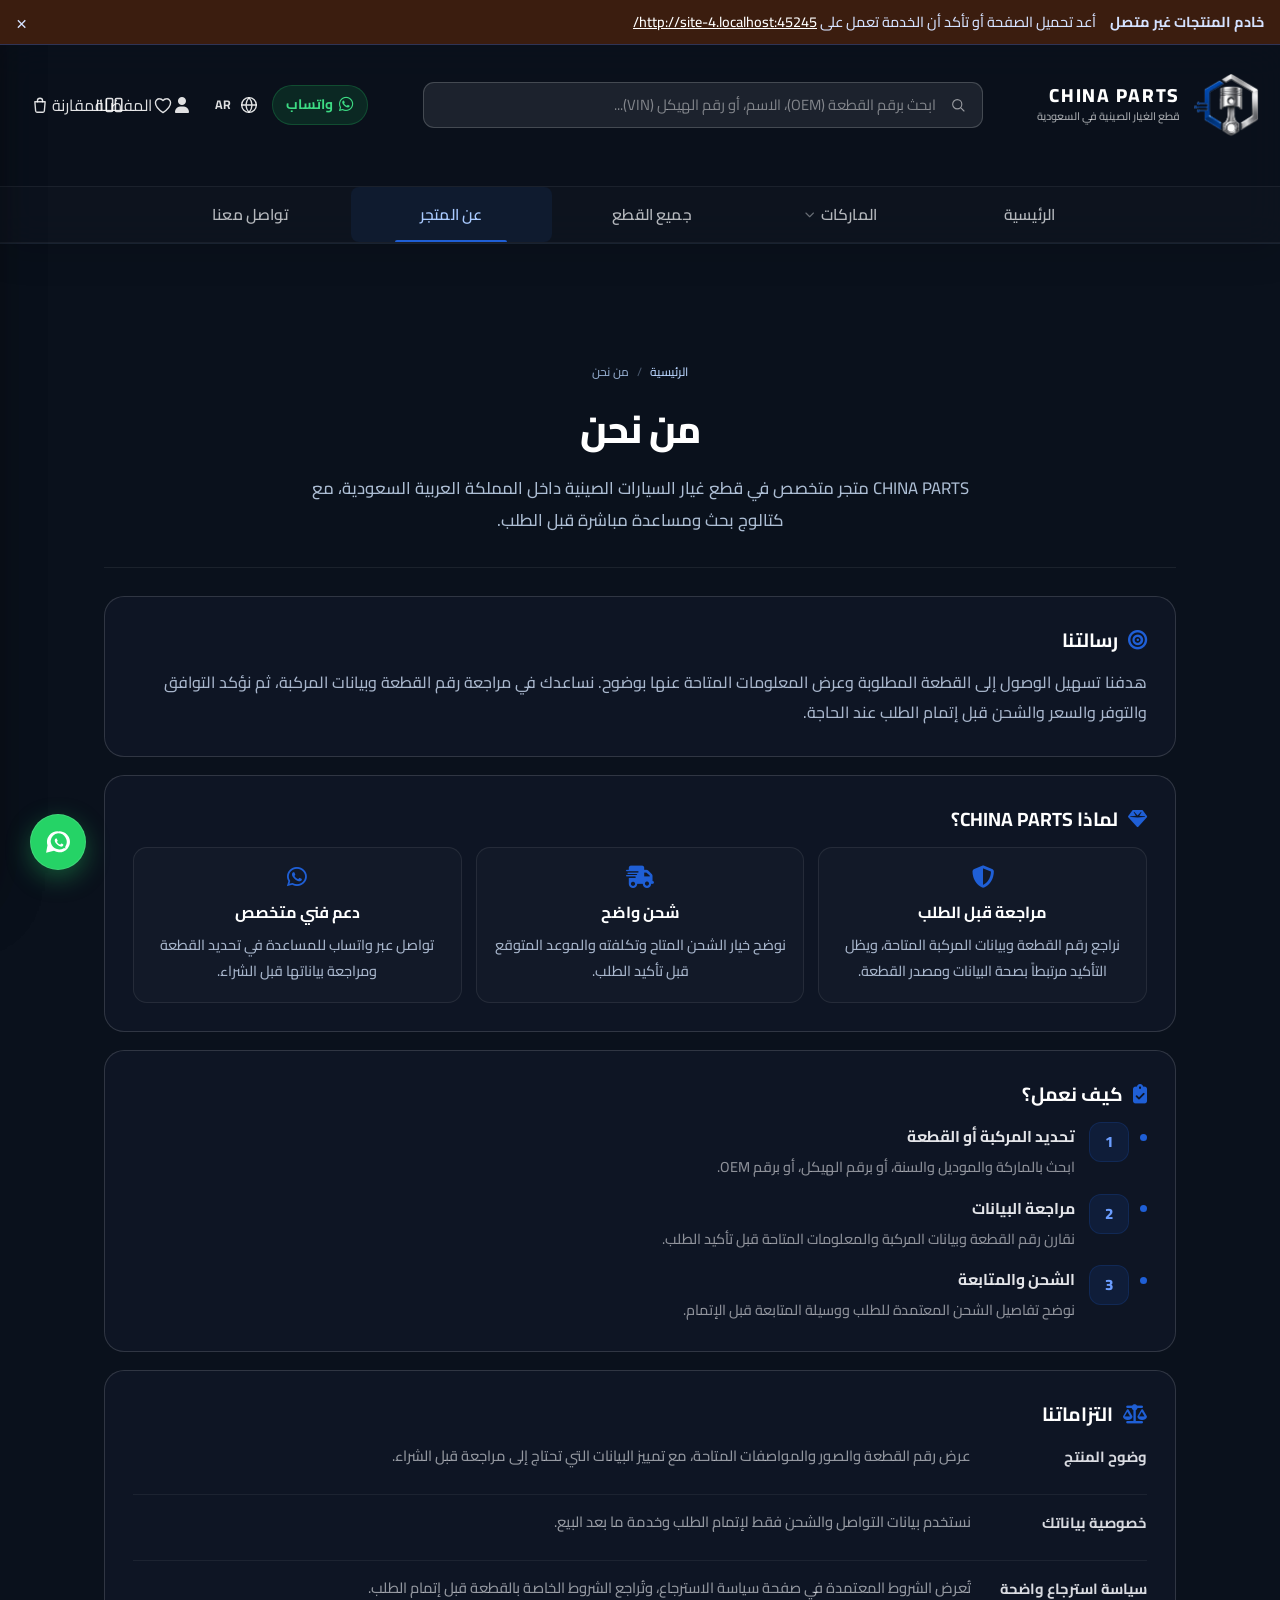
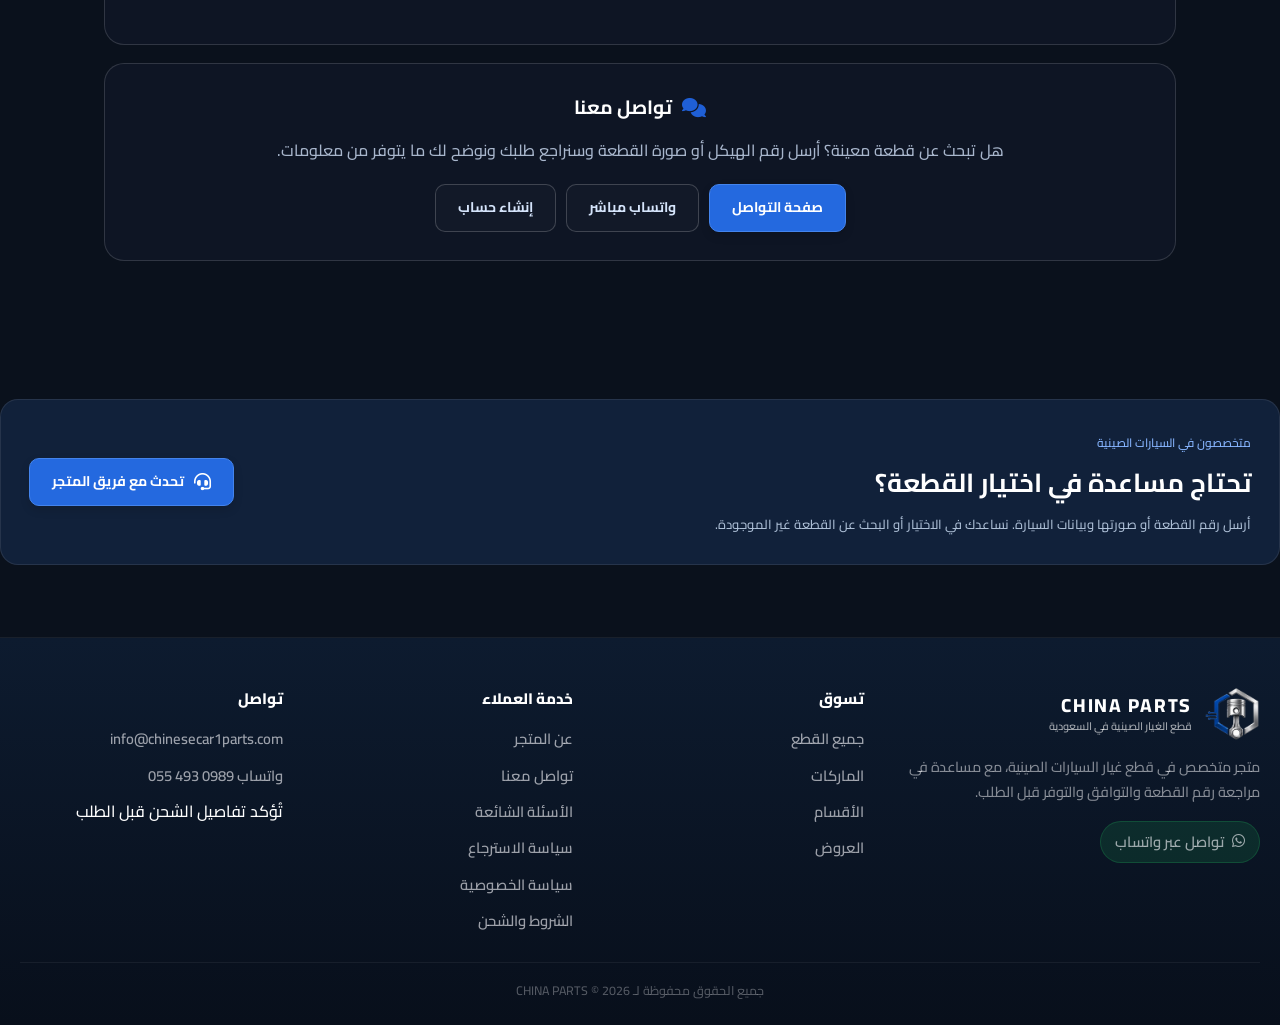
==== commit a16a8cbf: "Fix mobile product layout, WhatsApp number direction, add part-request card - product.html: gallery " ====
--- a/about.html
+++ b/about.html
@@ -1,243 +1,243 @@
-﻿<!DOCTYPE html>
-<html lang="ar" dir="rtl">
-<head>
-    <meta charset="UTF-8">
-    <meta name="viewport" content="width=device-width, initial-scale=1.0, viewport-fit=cover">
-    <title>من نحن | CHINA PARTS</title>
-    <meta name="description" content="تعرف على متجر CHINA PARTS المتخصص في قطع غيار السيارات الصينية في السعودية.">
-    <meta name="robots" content="index,follow">
-    <link rel="canonical" href="https://chinapartsksa.com/about.html">
-    <meta property="og:type" content="website">
-    <meta property="og:site_name" content="CHINA PARTS">
-    <meta property="og:locale" content="ar_SA">
-    <meta property="og:url" content="https://chinapartsksa.com/about.html">
-    <meta property="og:title" content="من نحن | CHINA PARTS">
-    <meta property="og:description" content="تعرف على متجر CHINA PARTS المتخصص في قطع غيار السيارات الصينية في السعودية.">
-    <meta property="og:image" content="https://chinapartsksa.com/images/brand/china-parts-mark.png">
-    <meta name="twitter:card" content="summary_large_image">
-    <link rel="stylesheet" href="https://cdnjs.cloudflare.com/ajax/libs/font-awesome/6.4.0/css/all.min.css">
-    <link rel="icon" href="images/brand/favicon.png?v=192" type="image/png">
-    <link rel="apple-touch-icon" href="images/brand/china-parts-mark.png?v=192">
-    <link rel="stylesheet" href="style.css?v=copy230">
-</head>
-<body>
-    <header class="site-header">
-        <div class="container header-main">
-            <a href="index.html" class="logo">
-                <span class="logo-mark" aria-hidden="true">
-                    <img class="logo-mark-img" src="images/brand/china-parts-mark.png?v=192" width="96" height="96" alt="">
-                </span>
-                <span class="logo-text">
-                    <strong data-translate="logo_text">CHINA PARTS</strong>
-                    <small data-translate="logo_tagline">قطع الغيار الصينية في السعودية</small>
-                </span>
-            </a>
-            <div class="global-search-container">
-                <div class="global-search-input" style="position: relative;">
-                    <input type="text" id="global-search-input" placeholder="ابحث برقم القطعة (OEM)، الاسم، أو رقم الهيكل (VIN)..." data-translate-placeholder="search_placeholder" autocomplete="off">
-                    <i class="fa-solid fa-magnifying-glass"></i>
-                </div>
-                <div id="global-search-results" class="global-search-results" hidden>
-                    <div id="global-search-loading" class="global-search-loading" hidden>
-                        <i class="fa-solid fa-circle-notch fa-spin"></i> جاري البحث...
-                    </div>
-                    <div id="global-search-vin-notice" class="global-search-vin-notice" hidden>
-                        <i class="fa-solid fa-car"></i> <span id="vin-vehicle-name"></span>
-                    </div>
-                    <div id="global-search-list"></div>
-                </div>
-            </div>
-            <div class="header-actions">
-                <a class="header-wa-link" href="https://wa.me/966563156460" target="_blank" rel="noopener" aria-label="واتساب">
-                    <i class="fa-brands fa-whatsapp" aria-hidden="true"></i>
-                    <span>واتساب</span>
-                </a>
-                <button class="btn-icon cart-trigger" type="button" aria-label="السلة">
-                    <i class="fa-solid fa-bag-shopping"></i>
-                    <span class="badge cart-badge" style="display:none">0</span>
-                </button>
-                <button class="mobile-menu-btn" type="button" aria-label="القائمة"><i class="fa-solid fa-bars"></i></button>
-            </div>
-        </div>
-        <nav class="header-nav" aria-label="القائمة الرئيسية">
-            <div class="container">
-                <div class="nav-links">
-                    <a href="index.html" class="nav-link" data-translate="home">الرئيسية</a>
-                    <div class="dropdown">
-                        <a href="#" class="nav-link"><span data-translate="brands">الماركات</span> <i class="fa-solid fa-chevron-down"></i></a>
-                        <div class="dropdown-menu" id="brands-dropdown-menu"></div>
-                    </div>
-                    <a href="collection.html" class="nav-link" data-translate="all_parts">جميع القطع</a>
-                    <a href="about.html" class="nav-link active" data-translate="about">عن المتجر</a>
-                    <a href="contact.html" class="nav-link" data-translate="contact">تواصل معنا</a>
-                </div>
-            </div>
-        </nav>
-    </header>
-
-    <main class="content-page">
-        <div class="content-page-header">
-            <div class="page-breadcrumb">
-                <a href="index.html">الرئيسية</a>
-                <span class="sep">/</span>
-                <span>من نحن</span>
-            </div>
-            <h1>من نحن</h1>
-            <p>CHINA PARTS متجر متخصص في قطع غيار السيارات الصينية داخل المملكة العربية السعودية، مع كتالوج بحث ومساعدة مباشرة قبل الطلب.</p>
-        </div>
-
-        <section class="content-panel">
-            <h2><i class="fa-solid fa-bullseye"></i> رسالتنا</h2>
-            <p>هدفنا تسهيل الوصول إلى القطعة المطلوبة وعرض المعلومات المتاحة عنها بوضوح. نساعدك في مراجعة رقم القطعة وبيانات المركبة، ثم نؤكد التوافق والتوفر والسعر والشحن قبل إتمام الطلب عند الحاجة.</p>
-        </section>
-
-        <section class="content-panel">
-            <h2><i class="fa-solid fa-gem"></i> لماذا CHINA PARTS؟</h2>
-            <div class="about-points">
-                <div class="about-point">
-                    <i class="fa-solid fa-shield-halved"></i>
-                    <strong>مراجعة قبل الطلب</strong>
-                    <span>نراجع رقم القطعة وبيانات المركبة المتاحة، ويظل التأكيد مرتبطاً بصحة البيانات ومصدر القطعة.</span>
-                </div>
-                <div class="about-point">
-                    <i class="fa-solid fa-truck-fast"></i>
-                    <strong>شحن واضح</strong>
-                    <span>نوضح خيار الشحن المتاح وتكلفته والموعد المتوقع قبل تأكيد الطلب.</span>
-                </div>
-                <div class="about-point">
-                    <i class="fa-brands fa-whatsapp"></i>
-                    <strong>دعم فني متخصص</strong>
-                    <span>تواصل عبر واتساب للمساعدة في تحديد القطعة ومراجعة بياناتها قبل الشراء.</span>
-                </div>
-            </div>
-        </section>
-
-        <section class="content-panel">
-            <h2><i class="fa-solid fa-clipboard-check"></i> كيف نعمل؟</h2>
-            <ol class="policy-flow">
-                <li>
-                    <span class="policy-flow-num">1</span>
-                    <div>
-                        <strong>تحديد المركبة أو القطعة</strong>
-                        <p>ابحث بالماركة والموديل والسنة، أو برقم الهيكل، أو برقم OEM.</p>
-                    </div>
-                </li>
-                <li>
-                    <span class="policy-flow-num">2</span>
-                    <div>
-                        <strong>مراجعة البيانات</strong>
-                        <p>نقارن رقم القطعة وبيانات المركبة والمعلومات المتاحة قبل تأكيد الطلب.</p>
-                    </div>
-                </li>
-                <li>
-                    <span class="policy-flow-num">3</span>
-                    <div>
-                        <strong>الشحن والمتابعة</strong>
-                        <p>نوضح تفاصيل الشحن المعتمدة للطلب ووسيلة المتابعة قبل الإتمام.</p>
-                    </div>
-                </li>
-            </ol>
-        </section>
-
-        <section class="content-panel">
-            <h2><i class="fa-solid fa-scale-balanced"></i> التزاماتنا</h2>
-            <ul class="policy-terms">
-                <li>
-                    <span class="policy-term-title">وضوح المنتج</span>
-                    <span class="policy-term-desc">عرض رقم القطعة والصور والمواصفات المتاحة، مع تمييز البيانات التي تحتاج إلى مراجعة قبل الشراء.</span>
-                </li>
-                <li>
-                    <span class="policy-term-title">خصوصية بياناتك</span>
-                    <span class="policy-term-desc">نستخدم بيانات التواصل والشحن فقط لإتمام الطلب وخدمة ما بعد البيع.</span>
-                </li>
-                <li>
-                    <span class="policy-term-title">سياسة استرجاع واضحة</span>
-                    <span class="policy-term-desc">تُعرض الشروط المعتمدة في صفحة سياسة الاسترجاع، وتُراجع الشروط الخاصة بالقطعة قبل إتمام الطلب.</span>
-                </li>
-            </ul>
-        </section>
-
-        <section class="content-panel" style="text-align:center;">
-            <h2 style="justify-content:center;"><i class="fa-solid fa-comments"></i> تواصل معنا</h2>
-            <p style="margin-bottom:18px;">هل تبحث عن قطعة معينة؟ أرسل رقم الهيكل أو صورة القطعة وسنراجع طلبك ونوضح لك ما يتوفر من معلومات.</p>
-            <div style="display:flex; gap:10px; justify-content:center; flex-wrap:wrap;">
-                <a class="btn btn-primary" href="contact.html">صفحة التواصل</a>
-                <a class="btn btn-outline" href="https://wa.me/966563156460" target="_blank" rel="noopener">واتساب مباشر</a>
-                <a class="btn btn-outline" href="account.html">إنشاء حساب</a>
-            </div>
-        </section>
-    </main>
-
-    <footer class="site-footer">
-                <div class="container footer-shell">
-            <div class="footer-grid">
-                <div class="footer-col footer-col-brand">
-                    <div class="footer-brand-block">
-                        <a href="index.html" class="logo">
-                            <span class="logo-mark" aria-hidden="true">
-                                <img class="logo-mark-img" src="images/brand/china-parts-mark.png?v=192" width="48" height="48" alt="CHINA PARTS">
-                            </span>
-                            <span class="logo-text">
-                                <strong data-translate="logo_text">CHINA PARTS</strong>
-                                <small data-translate="logo_tagline">قطع الغيار الصينية في السعودية</small>
-                            </span>
-                        </a>
-                        <p class="footer-tag">متجر متخصص في قطع غيار السيارات الصينية، مع مساعدة في مراجعة رقم القطعة والتوافق والتوفر قبل الطلب.</p>
-                        <a class="footer-wa" href="https://wa.me/966563156460" target="_blank" rel="noopener">
-                            <i class="fa-brands fa-whatsapp" aria-hidden="true"></i> تواصل عبر واتساب
-                        </a>
-                    </div>
-                </div>
-                <div class="footer-col">
-                    <h3>تسوق</h3>
-                    <ul>
-                        <li><a href="collection.html" data-translate="all_parts">جميع القطع</a></li>
-                        <li><a href="index.html#brands-section">الماركات</a></li>
-                        <li><a href="index.html#categories-section">الأقسام</a></li>
-                        <li><a href="index.html#offers-section">العروض</a></li>
-                    </ul>
-                </div>
-                <div class="footer-col">
-                    <h3>خدمة العملاء</h3>
-                    <ul>
-                        <li><a href="about.html" data-translate="about">عن المتجر</a></li>
-                        <li><a href="contact.html" data-translate="contact">تواصل معنا</a></li>
-                        <li><a href="faq.html">الأسئلة الشائعة</a></li>
-                        <li><a href="policy.html" data-translate="footer_policy_return">سياسة الاسترجاع</a></li>
-                        <li><a href="privacy.html">سياسة الخصوصية</a></li>
-                        <li><a href="terms.html">الشروط والشحن</a></li>
-                    </ul>
-                </div>
-                <div class="footer-col">
-                    <h3>تواصل</h3>
-                    <ul>
-                        <li><a href="mailto:info@chinapartsksa.com">info@chinapartsksa.com</a></li>
-                        <li><a href="https://wa.me/966563156460" target="_blank" rel="noopener">واتساب 056 315 6460</a></li>
-                        <li>تُؤكد تفاصيل الشحن قبل الطلب</li>
-                    </ul>
-                </div>
-            </div>
-            <p class="footer-copy" data-translate="copyright">&copy; 2026 CHINA PARTS — جميع الحقوق محفوظة</p>
-        </div>
-    </footer>
-
-    <div class="drawer-overlay" id="drawer-overlay"></div>
-    <div class="cart-drawer" id="cart-drawer">
-        <div class="cart-header">
-            <h3><i class="fa-solid fa-cart-shopping"></i> <span data-translate="cart_title">سلة المشتريات</span></h3>
-            <button class="close-drawer"><i class="fa-solid fa-xmark"></i></button>
-        </div>
-        <div class="cart-body" id="cart-items-container"></div>
-        <div class="cart-footer">
-            <div class="cart-total"><span data-translate="total">المجموع:</span><span id="cart-total-price">0.00 ر.س</span></div>
-            <button class="btn btn-primary btn-checkout" onclick="proceedToCheckout()" data-translate="checkout_btn">إرسال طلب التحقق</button>
-        </div>
-    </div>
-
-    <script>window.ZID_LIVE = false; window.SALLA_LIVE = false;</script>
-    <script src="ads-tracker.js?v=ads1"></script>
-    <script src="app.js?v=copy230"></script>
-<script src="store-experience.js?v=1" defer></script>
-<script src="store-motion.js?v=1" defer></script>
-</body>
-</html>
+<!DOCTYPE html>
+<html lang="ar" dir="rtl">
+<head>
+    <meta charset="UTF-8">
+    <meta name="viewport" content="width=device-width, initial-scale=1.0, viewport-fit=cover">
+    <title>من نحن | CHINA PARTS</title>
+    <meta name="description" content="تعرف على متجر CHINA PARTS المتخصص في قطع غيار السيارات الصينية في السعودية.">
+    <meta name="robots" content="index,follow">
+    <link rel="canonical" href="https://chinesecar1parts.com/about.html">
+    <meta property="og:type" content="website">
+    <meta property="og:site_name" content="CHINA PARTS">
+    <meta property="og:locale" content="ar_SA">
+    <meta property="og:url" content="https://chinesecar1parts.com/about.html">
+    <meta property="og:title" content="من نحن | CHINA PARTS">
+    <meta property="og:description" content="تعرف على متجر CHINA PARTS المتخصص في قطع غيار السيارات الصينية في السعودية.">
+    <meta property="og:image" content="https://chinesecar1parts.com/images/brand/china-parts-mark.png">
+    <meta name="twitter:card" content="summary_large_image">
+    <link rel="stylesheet" href="https://cdnjs.cloudflare.com/ajax/libs/font-awesome/6.4.0/css/all.min.css">
+    <link rel="icon" href="images/brand/favicon.png?v=192" type="image/png">
+    <link rel="apple-touch-icon" href="images/brand/china-parts-mark.png?v=192">
+    <link rel="stylesheet" href="style.css?v=tools065">
+</head>
+<body>
+    <header class="site-header">
+        <div class="container header-main">
+            <a href="index.html" class="logo">
+                <span class="logo-mark" aria-hidden="true">
+                    <img class="logo-mark-img" src="images/brand/china-parts-mark.png?v=192" width="96" height="96" alt="">
+                </span>
+                <span class="logo-text">
+                    <strong data-translate="logo_text">CHINA PARTS</strong>
+                    <small data-translate="logo_tagline">قطع الغيار الصينية في السعودية</small>
+                </span>
+            </a>
+            <div class="global-search-container">
+                <div class="global-search-input" style="position: relative;">
+                    <input type="text" id="global-search-input" placeholder="ابحث برقم القطعة (OEM)، الاسم، أو رقم الهيكل (VIN)..." data-translate-placeholder="search_placeholder" autocomplete="off">
+                    <i class="fa-solid fa-magnifying-glass"></i>
+                </div>
+                <div id="global-search-results" class="global-search-results" hidden>
+                    <div id="global-search-loading" class="global-search-loading" hidden>
+                        <i class="fa-solid fa-circle-notch fa-spin"></i> جاري البحث...
+                    </div>
+                    <div id="global-search-vin-notice" class="global-search-vin-notice" hidden>
+                        <i class="fa-solid fa-car"></i> <span id="vin-vehicle-name"></span>
+                    </div>
+                    <div id="global-search-list"></div>
+                </div>
+            </div>
+            <div class="header-actions">
+                <a class="header-wa-link" href="https://wa.me/966554930989" target="_blank" rel="noopener" aria-label="واتساب">
+                    <i class="fa-brands fa-whatsapp" aria-hidden="true"></i>
+                    <span>واتساب</span>
+                </a>
+                <button class="btn-icon cart-trigger" type="button" aria-label="السلة">
+                    <i class="fa-solid fa-bag-shopping"></i>
+                    <span class="badge cart-badge" style="display:none">0</span>
+                </button>
+                <button class="mobile-menu-btn" type="button" aria-label="القائمة"><i class="fa-solid fa-bars"></i></button>
+            </div>
+        </div>
+        <nav class="header-nav" aria-label="القائمة الرئيسية">
+            <div class="container">
+                <div class="nav-links">
+                    <a href="index.html" class="nav-link" data-translate="home">الرئيسية</a>
+                    <div class="dropdown">
+                        <a href="#" class="nav-link"><span data-translate="brands">الماركات</span> <i class="fa-solid fa-chevron-down"></i></a>
+                        <div class="dropdown-menu" id="brands-dropdown-menu"></div>
+                    </div>
+                    <a href="collection.html" class="nav-link" data-translate="all_parts">جميع القطع</a>
+                    <a href="about.html" class="nav-link active" data-translate="about">عن المتجر</a>
+                    <a href="contact.html" class="nav-link" data-translate="contact">تواصل معنا</a>
+                </div>
+            </div>
+        </nav>
+    </header>
+
+    <main class="content-page">
+        <div class="content-page-header">
+            <div class="page-breadcrumb">
+                <a href="index.html">الرئيسية</a>
+                <span class="sep">/</span>
+                <span>من نحن</span>
+            </div>
+            <h1>من نحن</h1>
+            <p>CHINA PARTS متجر متخصص في قطع غيار السيارات الصينية داخل المملكة العربية السعودية، مع كتالوج بحث ومساعدة مباشرة قبل الطلب.</p>
+        </div>
+
+        <section class="content-panel">
+            <h2><i class="fa-solid fa-bullseye"></i> رسالتنا</h2>
+            <p>هدفنا تسهيل الوصول إلى القطعة المطلوبة وعرض المعلومات المتاحة عنها بوضوح. نساعدك في مراجعة رقم القطعة وبيانات المركبة، ثم نؤكد التوافق والتوفر والسعر والشحن قبل إتمام الطلب عند الحاجة.</p>
+        </section>
+
+        <section class="content-panel">
+            <h2><i class="fa-solid fa-gem"></i> لماذا CHINA PARTS؟</h2>
+            <div class="about-points">
+                <div class="about-point">
+                    <i class="fa-solid fa-shield-halved"></i>
+                    <strong>مراجعة قبل الطلب</strong>
+                    <span>نراجع رقم القطعة وبيانات المركبة المتاحة، ويظل التأكيد مرتبطاً بصحة البيانات ومصدر القطعة.</span>
+                </div>
+                <div class="about-point">
+                    <i class="fa-solid fa-truck-fast"></i>
+                    <strong>شحن واضح</strong>
+                    <span>نوضح خيار الشحن المتاح وتكلفته والموعد المتوقع قبل تأكيد الطلب.</span>
+                </div>
+                <div class="about-point">
+                    <i class="fa-brands fa-whatsapp"></i>
+                    <strong>دعم فني متخصص</strong>
+                    <span>تواصل عبر واتساب للمساعدة في تحديد القطعة ومراجعة بياناتها قبل الشراء.</span>
+                </div>
+            </div>
+        </section>
+
+        <section class="content-panel">
+            <h2><i class="fa-solid fa-clipboard-check"></i> كيف نعمل؟</h2>
+            <ol class="policy-flow">
+                <li>
+                    <span class="policy-flow-num">1</span>
+                    <div>
+                        <strong>تحديد المركبة أو القطعة</strong>
+                        <p>ابحث بالماركة والموديل والسنة، أو برقم الهيكل، أو برقم OEM.</p>
+                    </div>
+                </li>
+                <li>
+                    <span class="policy-flow-num">2</span>
+                    <div>
+                        <strong>مراجعة البيانات</strong>
+                        <p>نقارن رقم القطعة وبيانات المركبة والمعلومات المتاحة قبل تأكيد الطلب.</p>
+                    </div>
+                </li>
+                <li>
+                    <span class="policy-flow-num">3</span>
+                    <div>
+                        <strong>الشحن والمتابعة</strong>
+                        <p>نوضح تفاصيل الشحن المعتمدة للطلب ووسيلة المتابعة قبل الإتمام.</p>
+                    </div>
+                </li>
+            </ol>
+        </section>
+
+        <section class="content-panel">
+            <h2><i class="fa-solid fa-scale-balanced"></i> التزاماتنا</h2>
+            <ul class="policy-terms">
+                <li>
+                    <span class="policy-term-title">وضوح المنتج</span>
+                    <span class="policy-term-desc">عرض رقم القطعة والصور والمواصفات المتاحة، مع تمييز البيانات التي تحتاج إلى مراجعة قبل الشراء.</span>
+                </li>
+                <li>
+                    <span class="policy-term-title">خصوصية بياناتك</span>
+                    <span class="policy-term-desc">نستخدم بيانات التواصل والشحن فقط لإتمام الطلب وخدمة ما بعد البيع.</span>
+                </li>
+                <li>
+                    <span class="policy-term-title">سياسة استرجاع واضحة</span>
+                    <span class="policy-term-desc">تُعرض الشروط المعتمدة في صفحة سياسة الاسترجاع، وتُراجع الشروط الخاصة بالقطعة قبل إتمام الطلب.</span>
+                </li>
+            </ul>
+        </section>
+
+        <section class="content-panel" style="text-align:center;">
+            <h2 style="justify-content:center;"><i class="fa-solid fa-comments"></i> تواصل معنا</h2>
+            <p style="margin-bottom:18px;">هل تبحث عن قطعة معينة؟ أرسل رقم الهيكل أو صورة القطعة وسنراجع طلبك ونوضح لك ما يتوفر من معلومات.</p>
+            <div style="display:flex; gap:10px; justify-content:center; flex-wrap:wrap;">
+                <a class="btn btn-primary" href="contact.html">صفحة التواصل</a>
+                <a class="btn btn-outline" href="https://wa.me/966554930989" target="_blank" rel="noopener">واتساب مباشر</a>
+                <a class="btn btn-outline" href="account.html">إنشاء حساب</a>
+            </div>
+        </section>
+    </main>
+
+    <footer class="site-footer">
+                <div class="container footer-shell">
+            <div class="footer-grid">
+                <div class="footer-col footer-col-brand">
+                    <div class="footer-brand-block">
+                        <a href="index.html" class="logo">
+                            <span class="logo-mark" aria-hidden="true">
+                                <img class="logo-mark-img" src="images/brand/china-parts-mark.png?v=192" width="48" height="48" alt="CHINA PARTS">
+                            </span>
+                            <span class="logo-text">
+                                <strong data-translate="logo_text">CHINA PARTS</strong>
+                                <small data-translate="logo_tagline">قطع الغيار الصينية في السعودية</small>
+                            </span>
+                        </a>
+                        <p class="footer-tag">متجر متخصص في قطع غيار السيارات الصينية، مع مساعدة في مراجعة رقم القطعة والتوافق والتوفر قبل الطلب.</p>
+                        <a class="footer-wa" href="https://wa.me/966554930989" target="_blank" rel="noopener">
+                            <i class="fa-brands fa-whatsapp" aria-hidden="true"></i> تواصل عبر واتساب
+                        </a>
+                    </div>
+                </div>
+                <div class="footer-col">
+                    <h3>تسوق</h3>
+                    <ul>
+                        <li><a href="collection.html" data-translate="all_parts">جميع القطع</a></li>
+                        <li><a href="index.html#brands-section">الماركات</a></li>
+                        <li><a href="index.html#categories-section">الأقسام</a></li>
+                        <li><a href="index.html#offers-section">العروض</a></li>
+                    </ul>
+                </div>
+                <div class="footer-col">
+                    <h3>خدمة العملاء</h3>
+                    <ul>
+                        <li><a href="about.html" data-translate="about">عن المتجر</a></li>
+                        <li><a href="contact.html" data-translate="contact">تواصل معنا</a></li>
+                        <li><a href="faq.html">الأسئلة الشائعة</a></li>
+                        <li><a href="policy.html" data-translate="footer_policy_return">سياسة الاسترجاع</a></li>
+                        <li><a href="privacy.html">سياسة الخصوصية</a></li>
+                        <li><a href="terms.html">الشروط والشحن</a></li>
+                    </ul>
+                </div>
+                <div class="footer-col">
+                    <h3>تواصل</h3>
+                    <ul>
+                        <li><a href="mailto:info@chinesecar1parts.com">info@chinesecar1parts.com</a></li>
+                        <li><a href="https://wa.me/966554930989" target="_blank" rel="noopener">واتساب <bdi dir="ltr">055 493 0989</bdi></a></li>
+                        <li>تُؤكد تفاصيل الشحن قبل الطلب</li>
+                    </ul>
+                </div>
+            </div>
+            <p class="footer-copy" data-translate="copyright">&copy; 2026 CHINA PARTS — جميع الحقوق محفوظة</p>
+        </div>
+    </footer>
+
+    <div class="drawer-overlay" id="drawer-overlay"></div>
+    <div class="cart-drawer" id="cart-drawer">
+        <div class="cart-header">
+            <h3><i class="fa-solid fa-cart-shopping"></i> <span data-translate="cart_title">سلة المشتريات</span></h3>
+            <button class="close-drawer"><i class="fa-solid fa-xmark"></i></button>
+        </div>
+        <div class="cart-body" id="cart-items-container"></div>
+        <div class="cart-footer">
+            <div class="cart-total"><span data-translate="total">المجموع:</span><span id="cart-total-price">0.00 ر.س</span></div>
+            <button class="btn btn-primary btn-checkout" onclick="proceedToCheckout()" data-translate="checkout_btn">إرسال طلب التحقق</button>
+        </div>
+    </div>
+
+    <script>window.ZID_LIVE = false; window.SALLA_LIVE = false;</script>
+    <script src="ads-tracker.js?v=ads1"></script>
+    <script src="app.js?v=tools071"></script>
+<script src="store-experience.js?v=1" defer></script>
+<script src="store-motion.js?v=1" defer></script>
+</body>
+</html>
